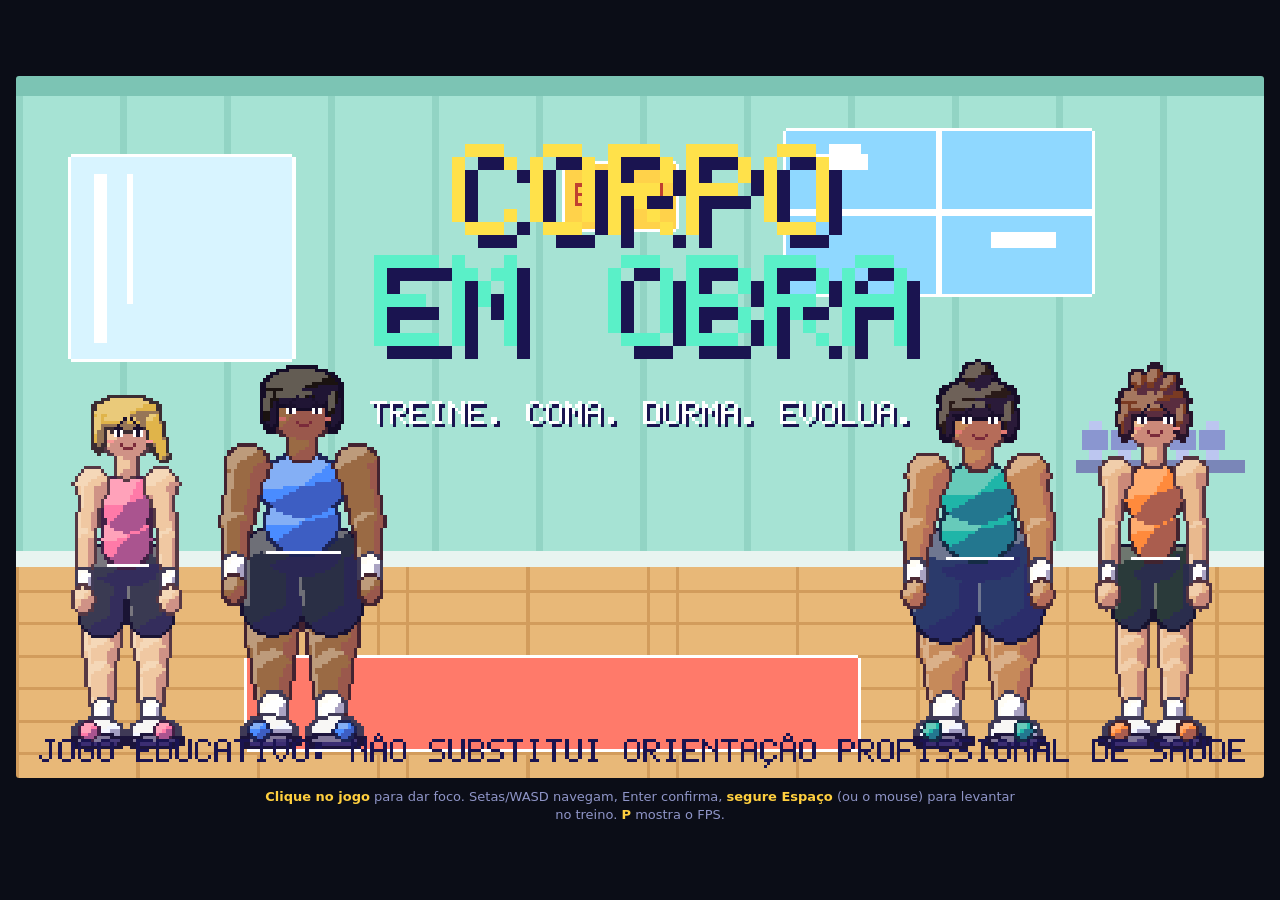
==== games/corpo-em-obra/index.html @ 6884a4cb "Corpo em Obra: touch controls and mobile layout (tap, hold-to-lift, back/end buttons, fullscreen, no" ====
<!doctype html>
<html lang="pt-BR">
<head>
<meta charset="utf-8">
<meta name="viewport" content="width=device-width,initial-scale=1,viewport-fit=cover">
<!--PAGE-START-->
<title>Corpo em Obra</title>
<meta name="claude:viewport-fit-sides" content="cover">
<style>
  /* Layout: palco 16:9 centralizado em fundo escuro; no celular na horizontal o jogo ocupa a tela toda. Visual escuro por escolha. */
  :root{--bg:#0b0d17;--fg:#e9ebff;--muted:#8f95c8;--accent:#ffcf3f;color-scheme:dark}
  html,body{height:100%;overscroll-behavior:none}
  body{margin:0;background:var(--bg);color:var(--fg);font:14px/1.4 system-ui,sans-serif;display:flex;flex-direction:column;align-items:center;justify-content:center;gap:10px;
    padding-block:10px;padding-left:max(16px,env(safe-area-inset-left,0px));padding-right:max(16px,env(safe-area-inset-right,0px));box-sizing:border-box;
    -webkit-user-select:none;user-select:none;-webkit-touch-callout:none;-webkit-tap-highlight-color:transparent}
  canvas{width:min(100%,calc((100vh - 70px)*16/9));width:min(100%,calc((100dvh - 70px)*16/9));aspect-ratio:16/9;image-rendering:pixelated;display:block;background:#000;outline:none;touch-action:none;border-radius:3px}
  .hint,.rot{max-width:min(100%,760px);color:var(--muted);text-align:center;font-size:13px;margin:0}
  .hint b,.rot b{color:var(--accent);font-weight:600}
  .rot{display:none;padding:8px 12px;border:1px solid var(--muted);border-radius:6px}
  .fs{position:fixed;right:max(8px,env(safe-area-inset-right,0px));bottom:max(8px,env(safe-area-inset-bottom,0px));z-index:5;font:600 12px system-ui,sans-serif;color:var(--fg);background:rgba(20,24,56,.82);border:1px solid var(--muted);border-radius:6px;padding:6px 10px;display:none}
  @media (pointer:coarse){.fs{display:block}}
  @media (pointer:coarse) and (orientation:portrait){.rot{display:block}}
  @media (pointer:coarse) and (orientation:landscape){
    body{padding-block:0;gap:0}
    canvas{width:min(100%,calc(100vh*16/9));width:min(100%,calc(100dvh*16/9));border-radius:0}
    .hint{display:none}
  }
</style>
</head>
<body>
<canvas id="c" tabindex="0"></canvas>
<p class="rot" id="rot"><b>Gire o celular para a horizontal</b> para jogar com a tela maior.</p>
<p class="hint" id="hint"><b>Clique no jogo</b> para dar foco. Setas/WASD navegam, Enter confirma, <b>segure Espaço</b> (ou o mouse) para levantar no treino. <b>P</b> mostra o FPS.</p>
<button class="fs" id="fs" type="button">Tela cheia</button>
<script>
// CORPO EM OBRA - simulador de treino e evolução corporal em pixel art (384x216).
// Tudo é desenhado por código. Os números fisiológicos usados na simulação estão comentados onde entram.
(()=>{
'use strict';
const W=384,H=216,F=Math.floor,PI=Math.PI;
const cv=document.getElementById('c'),ctx=cv.getContext('2d');
cv.width=W;cv.height=H;ctx.imageSmoothingEnabled=false;

// ============ utilidades ============
const clamp=(v,a,b)=>v<a?a:v>b?b:v;
const lerp=(a,b,t)=>a+(b-a)*t;
const hex2=c=>{const n=parseInt(c.slice(1),16);return[n>>16&255,n>>8&255,n&255];};
const rgb=(r,g,b)=>'#'+[r,g,b].map(v=>clamp(Math.round(v),0,255).toString(16).padStart(2,'0')).join('');
const mixc=(a,b,t)=>{const x=hex2(a),y=hex2(b);return rgb(lerp(x[0],y[0],t),lerp(x[1],y[1],t),lerp(x[2],y[2],t));};
const shade=(c,a)=>{const x=hex2(c);return rgb(x[0]+a,x[1]+a,x[2]+a);};
const round05=v=>Math.max(2,Math.round(v*2)/2);
const C={bg:'#1b2a6b',panel:'#2a44a8',panel2:'#3d5fd0',line:'#a8c8ff',txt:'#ffffff',dim:'#bcd0ff',acc:'#ffe14a',acc2:'#5af0c8',red:'#ff6a7a',grn:'#6aeb86',blu:'#6ac0ff',org:'#ffa850',out:'#1a1450',pink:'#ff8ab8'};

// ============ fonte bitmap 5x7 ============
const FONT={};
('A:.###. #...# #...# ##### #...# #...# #...#|B:####. #...# #...# ####. #...# #...# ####.|C:.###. #...# #.... #.... #.... #...# .###.|D:####. #...# #...# #...# #...# #...# ####.|'+
'E:##### #.... #.... ####. #.... #.... #####|F:##### #.... #.... ####. #.... #.... #....|G:.###. #...# #.... #.### #...# #...# .###.|H:#...# #...# #...# ##### #...# #...# #...#|'+
'I:.###. ..#.. ..#.. ..#.. ..#.. ..#.. .###.|J:..### ...#. ...#. ...#. ...#. #..#. .##..|K:#...# #..#. #.#.. ##... #.#.. #..#. #...#|L:#.... #.... #.... #.... #.... #.... #####|'+
'M:#...# ##.## #.#.# #.#.# #...# #...# #...#|N:#...# ##..# #.#.# #..## #...# #...# #...#|O:.###. #...# #...# #...# #...# #...# .###.|P:####. #...# #...# ####. #.... #.... #....|'+
'Q:.###. #...# #...# #...# #.#.# #..#. .##.#|R:####. #...# #...# ####. #.#.. #..#. #...#|S:.#### #.... #.... .###. ....# ....# ####.|T:##### ..#.. ..#.. ..#.. ..#.. ..#.. ..#..|'+
'U:#...# #...# #...# #...# #...# #...# .###.|V:#...# #...# #...# #...# #...# .#.#. ..#..|W:#...# #...# #...# #.#.# #.#.# ##.## #...#|X:#...# #...# .#.#. ..#.. .#.#. #...# #...#|'+
'Y:#...# #...# .#.#. ..#.. ..#.. ..#.. ..#..|Z:##### ....# ...#. ..#.. .#... #.... #####|0:.###. #...# #..## #.#.# ##..# #...# .###.|1:..#.. .##.. ..#.. ..#.. ..#.. ..#.. .###.|'+
'2:.###. #...# ....# ...#. ..#.. .#... #####|3:####. ....# ....# .###. ....# ....# ####.|4:...#. ..##. .#.#. #..#. ##### ...#. ...#.|5:##### #.... ####. ....# ....# #...# .###.|'+
'6:.###. #.... #.... ####. #...# #...# .###.|7:##### ....# ...#. ..#.. .#... .#... .#...|8:.###. #...# #...# .###. #...# #...# .###.|9:.###. #...# #...# .#### ....# ....# .###.|'+
'.:..... ..... ..... ..... ..... .##.. .##..|,:..... ..... ..... ..... .##.. ..#.. .#...|::..... .##.. .##.. ..... .##.. .##.. .....|!:..#.. ..#.. ..#.. ..#.. ..#.. ..... ..#..|'+
'?:.###. #...# ....# ...#. ..#.. ..... ..#..|-:..... ..... ..... ##### ..... ..... .....|+:..... ..#.. ..#.. ##### ..#.. ..#.. .....|/:....# ....# ...#. ..#.. .#... #.... #....|'+
'%:##..# ##..# ...#. ..#.. .#... #..## #..##|(:...#. ..#.. .#... .#... .#... ..#.. ...#.|):.#... ..#.. ...#. ...#. ...#. ..#.. .#...|\':..#.. ..#.. ..... ..... ..... ..... .....|'+
'=:..... ..... ##### ..... ##### ..... .....|>:#.... .#... ..#.. ...#. ..#.. .#... #....|<:....# ...#. ..#.. .#... ..#.. ...#. ....#|*:..... #.#.# .###. ##### .###. #.#.# .....|^:..#.. .###. #.#.# ..#.. ..#.. ..#.. .....|'+
'~:..... .#... #.#.# ...#. ..... ..... .....').split('|').forEach(e=>{const i=e.indexOf(':',1>e.length?0:(e[0]===':'?1:0));const k=e[0]===':'?':':e[0];const body=e.slice(e[0]===':'?2:2);FONT[k]=body.split(' ');});
const ACC={'Á':['A','a'],'À':['A','g'],'Â':['A','c'],'Ã':['A','t'],'É':['E','a'],'Ê':['E','c'],'Í':['I','a'],'Ó':['O','a'],'Ô':['O','c'],'Õ':['O','t'],'Ú':['U','a'],'Ü':['U','d'],'Ç':['C','z']};
const GC=new Map();
function glyph(ch,col){
  const k=ch+col;let g=GC.get(k);if(g)return g;
  g=document.createElement('canvas');g.width=7;g.height=13;const x=g.getContext('2d');x.fillStyle=col;
  const a=ACC[ch],base=a?a[0]:ch,rows=FONT[base];
  if(rows)for(let r=0;r<7;r++)for(let c=0;c<5;c++)if(rows[r][c]==='#')x.fillRect(c,r+3,1,1);
  if(a){const m=a[1];
    if(m==='a'){x.fillRect(3,1,1,1);x.fillRect(2,2,1,1);}
    else if(m==='g'){x.fillRect(1,1,1,1);x.fillRect(2,2,1,1);}
    else if(m==='c'){x.fillRect(2,1,1,1);x.fillRect(1,2,1,1);x.fillRect(3,2,1,1);}
    else if(m==='t'){x.fillRect(1,2,1,1);x.fillRect(2,1,1,1);x.fillRect(3,2,1,1);}
    else if(m==='d'){x.fillRect(1,2,1,1);x.fillRect(3,2,1,1);}
    else if(m==='z'){x.fillRect(2,10,1,1);x.fillRect(1,11,1,1);}
  }
  GC.set(k,g);return g;
}
function T(s,x,y,col=C.txt,al='l',sc=1,sh=true){
  s=String(s).toUpperCase();const w=(s.length*6-1)*sc;
  if(al==='c')x-=F(w/2);else if(al==='r')x-=w;
  x=F(x);y=F(y);
  for(const ch of s){
    if(ch!==' '){
      if(sh)ctx.drawImage(glyph(ch,C.out),x+sc,y-3*sc+sc,7*sc,13*sc);
      ctx.drawImage(glyph(ch,col),x,y-3*sc,7*sc,13*sc);
    }
    x+=6*sc;
  }
}
function wrap(s,n){const out=[];let cur='';for(const w of String(s).toUpperCase().split(' ')){if((cur+' '+w).trim().length>n){out.push(cur);cur=w;}else cur=(cur+' '+w).trim();}if(cur)out.push(cur);return out;}
function TL(s,x,y,n,col=C.txt,lh=9){wrap(s,n).forEach((l,i)=>T(l,x,y+i*lh,col));}

// ============ primitivas de pixel ============
function R(x,y,w,h,c){ctx.fillStyle=c;ctx.fillRect(F(x),F(y),F(w),F(h));}
function disc(cx,cy,r,c){
  ctx.fillStyle=c;cx=Math.round(cx);cy=Math.round(cy);const rr=Math.max(0.5,r);const n=Math.ceil(rr);
  for(let dy=-n;dy<=n;dy++){const d=rr*rr-dy*dy;if(d<0)continue;const w=Math.floor(Math.sqrt(d)+0.5);ctx.fillRect(cx-w,cy+dy,2*w+1,1);}
}
function cap(ax,ay,bx,by,r1,r2,c){
  const d=Math.hypot(bx-ax,by-ay),n=Math.max(1,Math.ceil(d));
  for(let i=0;i<=n;i++){const t=i/n;disc(ax+(bx-ax)*t,ay+(by-ay)*t,lerp(r1,r2,t),c);}
}
// membro com contorno, preenchimento e brilho (visual "pixel art" com volume)
function limb(ax,ay,bx,by,r1,r2,col,hi){
  cap(ax,ay,bx,by,r1+1,r2+1,C.out);
  cap(ax,ay,bx,by,r1,r2,col);
  const h=hi||shade(col,34);
  cap(ax-r1*0.3,ay-r1*0.3,bx-r2*0.3,by-r2*0.3,r1*0.35,r2*0.35,h);
}
function ball(cx,cy,r,col,hi){disc(cx,cy,r+1,C.out);disc(cx,cy,r,col);disc(cx-r*0.3,cy-r*0.3,r*0.38,hi||shade(col,34));}
function box(x,y,w,h,fill,bd){
  R(x+1,y,w-2,h,bd);R(x,y+1,w,h-2,bd);R(x+1,y+1,w-2,h-2,fill);
}
function panel(x,y,w,h,title,col){
  box(x,y,w,h,C.panel,C.line);
  if(title){R(x+1,y+1,w-2,10,col||C.panel2);T(title,x+5,y+3,C.acc);}
}
function bar(x,y,w,h,v,col,bg){R(x,y,w,h,C.out);R(x+1,y+1,w-2,h-2,bg||'#16246a');R(x+1,y+1,Math.round((w-2)*clamp(v,0,1)),h-2,col);}

// ============ entrada ============
const keys={},prs=new Set();
const mouse={x:0,y:0,down:false,click:false,moved:false};
addEventListener('keydown',e=>{
  if(['Space','ArrowUp','ArrowDown','ArrowLeft','ArrowRight','Tab'].includes(e.code))e.preventDefault();
  if(!keys[e.code]||(e.repeat&&(scr==='custom'||scr==='nutri')&&(e.code==='Enter'||e.code==='Space')))prs.add(e.code);keys[e.code]=true;initAudio();
});
addEventListener('keyup',e=>{keys[e.code]=false;});
addEventListener('blur',()=>{for(const k in keys)keys[k]=false;mouse.down=false;});
function toCv(e){const r=cv.getBoundingClientRect();return{x:(e.clientX-r.left)*W/r.width,y:(e.clientY-r.top)*H/r.height};}
const hitB=(b,x,y)=>x>=b.x&&x<b.x+b.w&&y>=b.y&&y<b.y+b.h;
cv.addEventListener('pointerdown',e=>{
  e.preventDefault();const p=toCv(e);mouse.x=p.x;mouse.y=p.y;mouse.down=true;mouse.click=true;mouse.tap=true;mouse.holdT=0;
  mouse.onBtn=!!btns.find(b=>!b.dis&&hitB(b,p.x,p.y));      // toque num botão não conta como "segurar a barra"
  initAudio();cv.focus();try{cv.setPointerCapture(e.pointerId);}catch(_){}
});
addEventListener('pointerup',()=>{mouse.down=false;});
addEventListener('pointercancel',()=>{mouse.down=false;});
cv.addEventListener('contextmenu',e=>e.preventDefault());
cv.addEventListener('pointermove',e=>{const p=toCv(e);mouse.x=p.x;mouse.y=p.y;mouse.moved=true;});
const pressed=c=>prs.has(c);
const pushHeld=()=>testHold!==null?testHold:(keys.Space||keys.KeyW||keys.ArrowUp||(mouse.down&&!mouse.onBtn));
let testHold=null;

// ============ áudio ============
let AC=null;
function initAudio(){if(!AC){try{AC=new (window.AudioContext||window.webkitAudioContext)();}catch(e){}}if(AC&&AC.state==='suspended'){try{AC.resume();}catch(e){}}}
function beep(f,d,type='square',to=null,vol=0.05,delay=0){
  if(!AC)return;
  try{const t=AC.currentTime+delay,o=AC.createOscillator(),g=AC.createGain();o.type=type;o.frequency.setValueAtTime(f,t);
    if(to)o.frequency.exponentialRampToValueAtTime(to,t+d);g.gain.setValueAtTime(vol,t);g.gain.exponentialRampToValueAtTime(0.0001,t+d);
    o.connect(g);g.connect(AC.destination);o.start(t);o.stop(t+d);}catch(e){}
}
const SND={
  tick:()=>beep(520,0.06,'square',700,0.04),
  perfect:()=>{beep(660,0.07,'square',null,0.05);beep(990,0.12,'square',null,0.05,0.07);},
  fail:()=>beep(160,0.35,'sawtooth',50,0.07),
  ok:()=>beep(330,0.1,'triangle',440,0.06),
  lvl:()=>[523,659,784,1047].forEach((f,i)=>beep(f,0.14,'square',null,0.05,i*0.09)),
  zzz:()=>[392,330,262].forEach((f,i)=>beep(f,0.3,'triangle',null,0.05,i*0.25)),
  nav:()=>beep(440,0.04,'square',null,0.03),
};

// ============ dados do jogo ============
const MUSC=['PEITO','COSTAS','OMBROS','BÍCEPS','TRÍCEPS','PERNAS','ABDÔMEN'];
const MFRAC=[.10,.20,.10,.06,.08,.40,.06];                 // fração da massa muscular esquelética por grupo
const TYPM={M:MFRAC.map(f=>f*30),F:MFRAC.map(f=>f*20)};    // massa "típica" (kg) por grupo, para a aparência
const EX=[
  {n:'SUPINO RETO',m:0,sec:[[4,.35],[2,.25]],coef:16,pose:'bench'},
  {n:'REMADA CURVADA',m:1,sec:[[3,.3]],coef:8,pose:'row'},
  {n:'DESENVOLVIMENTO',m:2,sec:[[4,.3]],coef:12,pose:'press'},
  {n:'ROSCA DIRETA',m:3,sec:[],coef:15,pose:'curl'},
  {n:'TRÍCEPS FRANCÊS',m:4,sec:[],coef:11,pose:'tri'},
  {n:'AGACHAMENTO',m:5,sec:[[6,.2]],coef:8,pose:'squat'},
  {n:'ABDOMINAL',m:6,sec:[],coef:7,pose:'crunch'},
];
const ANTAG={0:1,1:0,3:4,4:3};
const TECH=[
  {id:'norm',n:'NORMAL',lv:1,d:'SÉRIE ATÉ A FALHA. É A BASE DE TUDO.'},
  {id:'drop',n:'DROP SET',lv:2,d:'NA FALHA, A CARGA CAI 25% E VOCÊ CONTINUA SEM DESCANSO. ATÉ 2 DROPS.'},
  {id:'rp',n:'REST-PAUSE',lv:3,d:'NA FALHA, PAUSA DE 12 S E CONTINUA COM A MESMA CARGA. ATÉ 2 PAUSAS.'},
  {id:'bi',n:'BI-SET',lv:4,d:'DOIS EXERCÍCIOS PARA O MESMO MÚSCULO, SEM DESCANSO ENTRE ELES.'},
  {id:'super',n:'SUPER-SET',lv:5,d:'DOIS EXERCÍCIOS DE MÚSCULOS OPOSTOS (PEITO/COSTAS OU BÍCEPS/TRÍCEPS), SEM DESCANSO.'},
  {id:'neg',n:'NEGATIVA',lv:6,d:'SUBIDA AJUDADA E DESCIDA LENTA, 3 S OU MAIS. MUITO ESTÍMULO, MUITA DOR NO DIA SEGUINTE.'},
];
const STIM={norm:1,drop:1.15,rp:1.15,bi:1.25,super:1.1,neg:1.3};
const DMGM={norm:1,drop:1.2,rp:1.2,bi:1.3,super:1.1,neg:1.7};
const XPT=[0,60,150,270,430,640,900,1200,1550,1950,2400];
const PROFS=[
  {name:'MARTA',sex:'F',h:168,w:92,bf:.42,skin:'#c68a5a',hair:'#2a1a18',hs:'bun',top:'#1fb5a8',bot:'#2b3a6b',tag:'MULHER',tag2:'MAIS GORDURA',
   desc:'COMECE LEVE: AS ARTICULAÇÕES PRECISAM DE ADAPTAÇÃO. SEU TRUNFO É O GASTO BASAL ALTO E O GANHO RÁPIDO DE FORÇA.'},
  {name:'BIA',sex:'F',h:170,w:46,bf:.18,skin:'#f0c8a2',hair:'#e0b44a',hs:'pony',top:'#ff7aa8',bot:'#3a3a52',tag:'MULHER',tag2:'MUITO MAGRA',
   desc:'O DESAFIO É COMER O SUFICIENTE: SEM SUPERÁVIT DE CALORIAS E PROTEÍNA O MÚSCULO NÃO CRESCE.'},
  {name:'CAIO',sex:'M',h:178,w:118,bf:.38,skin:'#9a6a44',hair:'#1a1210',hs:'short',top:'#4a8cff',bot:'#2a2f45',tag:'HOMEM',tag2:'MAIS GORDURA',
   desc:'MUITO A GANHAR EM FORÇA, FÔLEGO E SAÚDE. MÚSCULO NOVO ELEVA O GASTO BASAL AOS POUCOS.'},
  {name:'DAVI',sex:'M',h:182,w:56,bf:.12,skin:'#e9b98e',hair:'#7a3a22',hs:'tuft',top:'#ff8a3c',bot:'#2a3a3a',tag:'HOMEM',tag2:'MUITO MAGRO',
   desc:'METABOLISMO RÁPIDO E POUCA MASSA: SUPERÁVIT, PROTEÍNA E SONO FAZEM O MÚSCULO CRESCER.'},
];
const TIPS=[
  'A SÍNTESE DE PROTEÍNA NO MÚSCULO FICA ACIMA DO NORMAL POR 24 A 48 H APÓS O TREINO. É NESSA JANELA QUE ELE RECONSTRÓI.',
  'CADA KG DE MÚSCULO GASTA CERCA DE 13 KCAL POR DIA EM REPOUSO. O GANHO É LENTO, MAS SOMA COM O TEMPO.',
  'O GRANDE SALTO NO GASTO VEM DO REPARO PÓS-TREINO: O METABOLISMO FICA MAIS ALTO NOS DIAS SEGUINTES.',
  'PROTEÍNA: CERCA DE 1,6 G POR KG AO DIA JÁ DÁ O GANHO MÁXIMO NA MAIORIA DOS ESTUDOS.',
  'DORMIR POUCO DEIXA A RECUPERAÇÃO MAIS LENTA. TENTE 7 A 9 HORAS.',
  'DROP SET: NA FALHA, REDUZA A CARGA EM 20-30% E CONTINUE. RECRUTA FIBRAS QUE AINDA TÊM ENERGIA.',
  'SUPER-SET USA MÚSCULOS OPOSTOS, COMO PEITO E COSTAS. UM DESCANSA ENQUANTO O OUTRO TRABALHA.',
  'NEGATIVA: A DESCIDA LENTA (3-6 S) CAUSA MAIS MICROLESÕES. USE COM CUIDADO.',
  'JOGO EDUCATIVO COM RITMO ACELERADO. NÃO SUBSTITUI MÉDICO, NUTRICIONISTA OU PROFISSIONAL DE EDUCAÇÃO FÍSICA.',
];
const MPS=[1,.65,.34,.08,0];   // elevação da síntese proteica nos dias após o treino (≈ +65% em 24 h, +34% em 48 h)
const RITMO=3;                 // aceleração do jogo: 1 dia de jogo muda o corpo como ~3 dias reais

// ============ estado ============
let S=null,scr='title',sel=null,btns=[],tick=0,toast=null,tipI=0;
const stateCache=[];
function makeState(pi,prof){
  const p=prof||PROFS[pi],weight=p.w,fat=weight*p.bf,lbm=weight-fat,musT0=lbm*(p.sex==='M'?.46:.40);
  const mus=MFRAC.map(f=>({mass:musT0*f,mass0:musT0*f,dmg:0,last:-9,inj:0,fat:0,peak:0}));
  const bmr0=370+21.6*lbm;   // Katch-McArdle para o ponto de partida
  const s={prof:p,pi,day:1,wd:0,fat,other:lbm-musT0,mus,neural:MFRAC.map(()=>1),R:bmr0-13*musT0-4.5*fat,
    cal:0,prot:1.6,xp:0,lvl:1,sets:0,sessionKcal:0,hist:[],allUnlocked:false,sleepH:7.5,lastNight:null,w0:weight,bf0:p.bf,bmr0};
  s.cal=Math.round(maint(s)/50)*50;
  s.hist.push({day:1,w:weight,bf:p.bf,bmr:bmr0,tdee:bmr0*1.15+0.1*s.cal,mus:musT0});
  return s;
}
const musT=s=>s.mus.reduce((a,m)=>a+m.mass,0);
const weight=s=>s.fat+musT(s)+s.other;
const bf=s=>s.fat/weight(s);
const bmr=s=>s.R+13*musT(s)+4.5*s.fat;          // 13 kcal/kg músculo e 4,5 kcal/kg gordura (Elia; Wang et al.)
const maint=s=>bmr(s)*1.15/0.9;                  // ingestão em que gasto = ingestão (NEAT 15% + efeito térmico 10%)
const WD=['SEG','TER','QUA','QUI','SEX','SÁB','DOM'];
function sexF(ex){return S.prof.sex==='F'?(ex.m===5||ex.m===6?0.85:0.72):1;}
function rm(ex,s=S){const m=s.mus[ex.m];return ex.coef*m.mass*s.neural[ex.m]*(s.prof.sex==='F'?(ex.m===5||ex.m===6?0.85:0.72):1)*(1-Math.min(0.35,m.dmg/100*0.3));}
const lvlOf=xp=>{let l=1;for(let i=0;i<XPT.length;i++)if(xp>=XPT[i])l=i+1;return l;};
const techOpen=t=>S.allUnlocked||S.lvl>=t.lv;
function exStatus(i){const m=S.mus[EX[i].m];if(m.inj>0)return{t:'LESÃO '+m.inj+'D',c:C.red,ok:false};if(m.dmg>60)return{t:'MUITO DOLORIDO',c:C.red,ok:true};if(m.dmg>25)return{t:'DOLORIDO',c:C.org,ok:true};if(m.dmg>5)return{t:'RECUPERANDO',c:C.acc,ok:true};return{t:'RECUPERADO',c:C.grn,ok:true};}

// ============ aparência do personagem ============
function look(s){
  const p=s.prof,fk=clamp((bf(s)-.10)/.34,0,1),Fm=p.sex==='F',ty=TYPM[p.sex];
  const ms=i=>clamp(s.mus[i].mass/ty[i]-1,-.5,.6);
  const def=clamp(1-fk*1.5,0,1)*clamp((ms(0)+ms(3)+ms(5))/3+.55,0,1.1);
  return{p,fk,F:Fm,ms,def,
    rUA:4+ms(3)*1.8+ms(4)*1+fk*2.2,rFA:3.3+fk*1.3+ms(3)*.6,rTh:6.2+ms(5)*2+fk*4.2+(Fm?.8:0),rCa:4.6+ms(5)*1.2+fk*2.2,
    rC:9+ms(0)*1.8+ms(1)*1.2+fk*4.5-(Fm?.8:0),rW:7+fk*5.5,rHd:10.5+fk*1.3,rHip:8.2+fk*5+(Fm?1.6:0),rSh:5.2+ms(2)*1.5+fk*1.2};
}

// ============ motor de sprites: sombreamento em 3 tons, luz de cima-esquerda e contorno por grupo ============
const STR=300,SBH=210,MAT=new Map();
function mat(c,kind){
  const k=c+(kind||'');let m=MAT.get(k);if(m)return m;
  const sk=kind==='skin';
  m={b:hex2(c),sh:hex2(sk?mixc(c,'#9a3a58',.38):mixc(c,'#2a1a6a',.4)),hi:hex2(sk?mixc(c,'#fff6e0',.35):mixc(c,'#fff8e0',.32)),ou:hex2(sk?mixc(c,'#2a0f2a',.78):mixc(c,'#120a2c',.8))};
  MAT.set(k,m);return m;
}
const SB={cv:document.createElement('canvas'),x0:0,y0:0,w:0,h:0};
SB.cv.width=STR;SB.cv.height=SBH;SB.cx=SB.cv.getContext('2d');SB.img=SB.cx.createImageData(STR,SBH);SB.d=SB.img.data;SB.g=new Uint8Array(STR*SBH);
function sbBegin(x0,y0,w,h){SB.x0=Math.floor(x0);SB.y0=Math.floor(y0);SB.w=Math.min(STR,Math.ceil(w));SB.h=Math.min(SBH,Math.ceil(h));SB.d.fill(0);SB.g.fill(0);}
function sbEnd(){SB.cx.putImageData(SB.img,0,0,0,0,SB.w,SB.h);ctx.drawImage(SB.cv,0,0,SB.w,SB.h,SB.x0,SB.y0,SB.w,SB.h);}
const LX=-.507,LY=-.862;
function sbPut(i,c,gid){const j=i<<2;SB.d[j]=c[0];SB.d[j+1]=c[1];SB.d[j+2]=c[2];SB.d[j+3]=255;SB.g[i]=gid;}
function sbCap(ax,ay,bx,by,r1,r2,m,gid){
  ax-=SB.x0;ay-=SB.y0;bx-=SB.x0;by-=SB.y0;
  const rm=Math.max(r1,r2)+1.6,x0=Math.max(0,Math.floor(Math.min(ax,bx)-rm)),x1=Math.min(SB.w-1,Math.ceil(Math.max(ax,bx)+rm)),y0=Math.max(0,Math.floor(Math.min(ay,by)-rm)),y1=Math.min(SB.h-1,Math.ceil(Math.max(ay,by)+rm));
  const dx=bx-ax,dy=by-ay,l2=dx*dx+dy*dy||1e-6;
  for(let y=y0;y<=y1;y++)for(let x=x0;x<=x1;x++){
    const px=x+.5,py=y+.5;let t=((px-ax)*dx+(py-ay)*dy)/l2;t=t<0?0:t>1?1:t;
    const cx=ax+dx*t,cy=ay+dy*t,r=r1+(r2-r1)*t,ex=px-cx,ey=py-cy,d2=ex*ex+ey*ey;
    if(d2>(r+1)*(r+1))continue;
    const i=y*STR+x;
    if(d2>r*r){if(SB.g[i]!==gid)sbPut(i,m.ou,255);continue;}
    const lam=(ex*LX+ey*LY)/(r||1);
    sbPut(i,lam>.42?m.hi:lam<-.22?m.sh:m.b,gid);
  }
}
function sbEll(cx,cy,rx,ry,ang,m,gid){
  cx-=SB.x0;cy-=SB.y0;const ca=Math.cos(ang),sa=Math.sin(ang),rm=Math.max(rx,ry)+1.6,mn=Math.min(rx,ry);
  const x0=Math.max(0,Math.floor(cx-rm)),x1=Math.min(SB.w-1,Math.ceil(cx+rm)),y0=Math.max(0,Math.floor(cy-rm)),y1=Math.min(SB.h-1,Math.ceil(cy+rm));
  for(let y=y0;y<=y1;y++)for(let x=x0;x<=x1;x++){
    const dx=x+.5-cx,dy=y+.5-cy,u=dx*ca+dy*sa,v=-dx*sa+dy*ca,q=Math.sqrt(u*u/(rx*rx)+v*v/(ry*ry));
    if(q>1+1.2/mn)continue;
    const i=y*STR+x;
    if(q>1){if((q-1)*mn<=1&&SB.g[i]!==gid)sbPut(i,m.ou,255);continue;}
    const gx=u/(rx*rx),gy=v/(ry*ry),nx=gx*ca-gy*sa,ny=gx*sa+gy*ca,nl=Math.hypot(nx,ny)||1,lam=(nx*LX+ny*LY)/nl;
    sbPut(i,lam>.42?m.hi:lam<-.22?m.sh:m.b,gid);
  }
}
function sbDot(x,y,c){
  const lx=Math.round(x-SB.x0),ly=Math.round(y-SB.y0);if(lx<0||ly<0||lx>=SB.w||ly>=SB.h)return;
  const j=(ly*STR+lx)<<2;SB.d[j]=c[0];SB.d[j+1]=c[1];SB.d[j+2]=c[2];SB.d[j+3]=255;
}
function sbLn(x0,y0,x1,y1,c){
  const n=Math.max(1,Math.ceil(Math.max(Math.abs(x1-x0),Math.abs(y1-y0))));
  for(let i=0;i<=n;i++)sbDot(lerp(x0,x1,i/n),lerp(y0,y1,i/n),c);
}
const EYEW=[255,255,255],INK=[26,16,44],MOUTH=[122,42,58],TONGUE=[230,96,120];
// expr: 0 neutro, 1 esforço (dentes cerrados), 2 falha (gritando), 3 sorriso
function faceFront(x,y,r,ex,SKm){
  const ey=Math.round(y+r*.05);
  for(const sd of[-1,1]){
    const exx=Math.round(x+sd*r*.40);
    for(let k=-1;k<=1;k++){sbDot(exx+k,ey,EYEW);sbDot(exx+k,ey+1,EYEW);}
    sbDot(exx,ey,INK);sbDot(exx,ey+1,INK);
    if(ex>=1)for(let k=-1;k<=1;k++)sbDot(exx+k,ey-1,INK);
    const by=ey-3;
    if(ex>=1){sbDot(exx-sd,by,INK);sbDot(exx,by+1,INK);sbDot(exx+sd,by+2,INK);sbDot(exx-sd*2,by-1,INK);}
    else{sbDot(exx-1,by,INK);sbDot(exx,by,INK);sbDot(exx+1,by,INK);}
  }
  sbDot(x,ey+4,SKm.sh);
  const my=Math.round(y+r*.64);
  if(ex===1){for(let k=-2;k<=1;k++){sbDot(x+k,my,EYEW);sbDot(x+k,my-1,MOUTH);sbDot(x+k,my+1,MOUTH);}}
  else if(ex===2){for(let a=-1;a<=1;a++)for(let b=0;b<=2;b++)sbDot(x+a,my+b-1,MOUTH);sbDot(x,my+1,TONGUE);}
  else if(ex===3){sbDot(x-2,my-1,MOUTH);sbDot(x-1,my,MOUTH);sbDot(x,my,MOUTH);sbDot(x+1,my,MOUTH);sbDot(x+2,my-1,MOUTH);}
  else{for(let k=-1;k<=1;k++)sbDot(x+k,my,MOUTH);}
  if(ex===0||ex===3){const bl=hex2(mixc(rgb(SKm.b[0],SKm.b[1],SKm.b[2]),'#ff6a8a',.5));for(const sd of[-1,1]){sbDot(x+sd*r*.68,my-2,bl);sbDot(x+sd*r*.68+1,my-2,bl);}}
}
function faceSide(x,y,r,d,ex,SKm){
  const ey=Math.round(y+r*.05),exx=Math.round(x+d*r*.52);
  for(let k=-1;k<=1;k++){sbDot(exx+k,ey,EYEW);sbDot(exx+k,ey+1,EYEW);}
  sbDot(exx+d,ey,INK);sbDot(exx+d,ey+1,INK);
  if(ex>=1)for(let k=-1;k<=1;k++)sbDot(exx+k,ey-1,INK);
  const by=ey-3;
  if(ex>=1){sbDot(exx-d,by+1,INK);sbDot(exx,by+1,INK);sbDot(exx+d,by+2,INK);sbDot(exx+d*2,by+2,INK);}
  else{sbDot(exx-1,by,INK);sbDot(exx,by,INK);sbDot(exx+1,by,INK);}
  const nb=SKm.b;sbDot(x+d*(r+1),ey+3,nb);sbDot(x+d*r,ey+3,nb);sbDot(x+d*r,ey+2,nb);
  const mx=x+d*r*.5,my=Math.round(y+r*.64);
  if(ex===1){sbDot(mx,my,EYEW);sbDot(mx-d,my,EYEW);sbDot(mx,my-1,MOUTH);sbDot(mx-d,my-1,MOUTH);sbDot(mx,my+1,MOUTH);sbDot(mx-d,my+1,MOUTH);}
  else if(ex===2){for(let a=0;a<2;a++)for(let b=-1;b<=1;b++)sbDot(mx-d*a,my+b,MOUTH);sbDot(mx,my+1,TONGUE);}
  else if(ex===3){sbDot(mx-d,my,MOUTH);sbDot(mx,my,MOUTH);sbDot(mx+d,my-1,MOUTH);}
  else{sbDot(mx,my,MOUTH);sbDot(mx-d,my,MOUTH);}
}
function hairFront(x,y,r,p,HAIR){
  sbEll(x,y-r*.5,r*1.1,r*.6,0,HAIR,9);
  sbEll(x-r*.98,y+r*.12,r*.22,r*.55,0,HAIR,9);sbEll(x+r*.98,y+r*.12,r*.22,r*.55,0,HAIR,9);
  if(p.hs==='bun')sbEll(x,y-r*1.2,r*.46,r*.42,0,HAIR,9);
  else if(p.hs==='pony')sbCap(x+r*.92,y-r*.2,x+r*1.3,y+r*1.0,r*.28,r*.14,HAIR,9);
  else if(p.hs==='tuft'){sbEll(x-r*.45,y-r*1.1,r*.28,r*.42,-.45,HAIR,9);sbEll(x+r*.05,y-r*1.22,r*.28,r*.44,0,HAIR,9);sbEll(x+r*.55,y-r*1.06,r*.26,r*.38,.5,HAIR,9);}
  sbEll(x-r*.18,y-r*.2,r*.64,r*.27,.12,HAIR,9);
}
function hairSide(x,y,r,d,p,HAIR){
  sbEll(x-d*r*.14,y-r*.48,r*1.08,r*.68,0,HAIR,9);
  sbEll(x-d*r*.64,y+r*.12,r*.46,r*.72,0,HAIR,9);
  if(p.hs==='bun')sbEll(x-d*r*.4,y-r*1.22,r*.46,r*.42,0,HAIR,9);
  else if(p.hs==='pony')sbCap(x-d*r*.9,y-r*.1,x-d*r*1.45,y+r*1.05,r*.3,r*.15,HAIR,9);
  else if(p.hs==='tuft'){sbEll(x-d*r*.5,y-r*1.1,r*.26,r*.4,d*.4,HAIR,9);sbEll(x,y-r*1.2,r*.28,r*.42,0,HAIR,9);sbEll(x+d*r*.5,y-r*1.02,r*.26,r*.36,-d*.5,HAIR,9);}
  sbEll(x+d*r*.2,y-r*.4,r*.62,r*.3,-d*.2,HAIR,9);
}
// figura de frente (menus). Em escala 1 tem ~133 px de altura.
function figFront(cx,fy,sc0,s,o={}){
  const lk=o.lk||look(s),p=lk.p,fk=lk.fk,ms=lk.ms,Fm=lk.F;
  const k=sc0*clamp(.94+(p.h-170)*.003,.9,1.06),X=v=>cx+v*k,Y=v=>fy+v*k,Rr=v=>v*k;
  sbBegin(cx-72*k,fy-146*k,144*k,152*k);
  const SK=mat(p.skin,'skin'),TOP=mat(p.top),BOT=mat(p.bot),SH=mat('#f4f6ff'),HAIR=mat(p.hair),BAND=mat('#ffffff'),SOLE=mat('#463a78');
  const hx=6.8+fk*3.6+(Fm?1.2:0),br=1+Math.sin(tick*.045)*.02,ex=o.expr||0;
  for(const sd of[-1,1]){
    const g=sd<0?1:2,kx=sd*(hx+.8),ax=sd*(hx+.3);
    sbCap(X(sd*hx),Y(-66),X(kx),Y(-36),Rr(lk.rTh),Rr(lk.rTh*.86),SK,g);
    sbCap(X(kx),Y(-36),X(kx),Y(-27),Rr(lk.rCa*1.12),Rr(lk.rCa*1.08),SK,g);
    sbCap(X(kx),Y(-27),X(ax),Y(-9),Rr(lk.rCa*1.08),Rr(lk.rCa*.6),SK,g);
    sbCap(X(ax),Y(-14),X(ax),Y(-9),Rr(lk.rCa*.7),Rr(lk.rCa*.62),BAND,g+10);
    sbEll(X(ax+sd*1.5),Y(-5),Rr(8.2),Rr(5),0,SH,g+20);
    sbEll(X(ax+sd*1.5),Y(-1.6),Rr(8.4),Rr(1.8),0,SOLE,g+22);
    sbEll(X(ax+sd*5),Y(-5.5),Rr(3),Rr(3),0,TOP,g+24);
  }
  for(const sd of[-1,1])sbCap(X(sd*hx),Y(-66),X(sd*(hx+.5)),Y(-50),Rr(lk.rTh+1.5),Rr(lk.rTh*.92+1.4),BOT,3);
  sbEll(X(0),Y(-68),Rr(lk.rHip+1.5),Rr(8),0,BOT,3);
  sbEll(X(0),Y(-79),Rr(lk.rW+1),Rr(11),0,TOP,4);
  const chW=(10.8+ms(0)*1.8+ms(1)+fk*4.2-(Fm?1.6:0))*br;
  sbEll(X(0),Y(-92),Rr(chW),Rr(11),0,TOP,4);
  const shx=chW+lk.rSh-1.5;
  for(const sd of[-1,1]){
    const g=sd<0?5:6,ox=shx+2+fk*2.2;
    sbEll(X(sd*shx),Y(-99),Rr(lk.rSh+1),Rr(lk.rSh+1),0,SK,g);
    sbCap(X(sd*shx),Y(-99),X(sd*ox),Y(-79),Rr(lk.rUA),Rr(lk.rUA*.86),SK,g);
    sbCap(X(sd*ox),Y(-79),X(sd*(ox+.8)),Y(-60),Rr(lk.rFA),Rr(lk.rFA*.72),SK,g);
    sbCap(X(sd*(ox+.7)),Y(-64),X(sd*(ox+.8)),Y(-60),Rr(lk.rFA*.82),Rr(lk.rFA*.76),BAND,g+10);
    sbEll(X(sd*(ox+1)),Y(-55.5),Rr(3.7),Rr(4.6),0,SK,g);
  }
  if(lk.def>.35){
    for(const dy of[-86,-80,-74])sbLn(X(-3),Y(dy),X(-3),Y(dy+3),TOP.sh),sbLn(X(3),Y(dy),X(3),Y(dy+3),TOP.sh);
    sbLn(X(0),Y(-92),X(0),Y(-72),TOP.sh);
  }
  sbLn(X(-chW+2),Y(-69),X(chW-2),Y(-69),[255,255,255]);
  sbCap(X(0),Y(-106),X(0),Y(-110),Rr(3.9+fk*1.3),Rr(3.9+fk*1.3),SK,7);
  const hy=-121;
  sbEll(X(0),Y(hy),Rr(lk.rHd),Rr(lk.rHd*1.07),0,SK,7);
  sbEll(X(-lk.rHd),Y(hy+1),Rr(2),Rr(3),0,SK,8);sbEll(X(lk.rHd),Y(hy+1),Rr(2),Rr(3),0,SK,8);
  hairFront(X(0),Y(hy),Rr(lk.rHd),p,HAIR);
  faceFront(X(0),Y(hy),Rr(lk.rHd),ex,SK);
  sbEnd();
}

// ============ cenário ============
function drawGym(dark){
  R(0,0,W,150,'#a6e3d4');
  for(let x=0;x<W;x+=32)R(x,0,2,150,'#92d4c4');
  R(0,0,W,6,'#7cc4b4');
  box(236,16,96,52,'#8fd8ff','#ffffff');R(283,16,2,52,'#fff');R(236,41,96,2,'#fff');R(244,24,18,5,'#fff');R(250,21,10,4,'#fff');R(300,48,20,5,'#fff');
  box(16,24,70,64,'#d8f4ff','#ffffff');R(24,30,4,52,'#fff');R(34,30,2,40,'#fff');
  box(168,26,36,22,'#ffd24a','#ffffff');T('BORA!',186,33,'#c04030','c',1,false);
  R(0,146,W,5,'#e8f4f0');
  R(0,151,W,65,'#e8b878');
  for(let y=158;y<216;y+=10)R(0,y,W,1,'#d29c5c');
  for(let x=0;x<W;x+=28)R(x+((F(x/28)*9)%28),151,1,65,'#d29c5c');
  box(70,178,190,30,'#ff7a6a','#ffffff');
  R(326,118,52,4,'#7a86b8');
  for(let i=0;i<5;i++){const x=330+i*9;R(x,106,4,12,'#bcc6f0');R(x-2,109,8,6,'#8a96d0');}
  if(dark){ctx.fillStyle='rgba(20,16,80,'+(dark===true?.4:dark)+')';ctx.fillRect(0,0,W,H);}
}

// ============ poses de exercício (vista lateral, ~125 px de altura) ============
const LB={th:30,sh:29,to:36,ua:21,fa:19};
function ik(ax,ay,bx,by,l1,l2,pref){
  const dx=bx-ax,dy=by-ay,raw=Math.hypot(dx,dy)||1e-6,ux=dx/raw,uy=dy/raw;
  const d=clamp(raw,Math.abs(l1-l2)+.5,l1+l2-.5);
  const a=(l1*l1-l2*l2+d*d)/(2*d),h=Math.sqrt(Math.max(0,l1*l1-a*a));
  const mx=ax+ux*a,my=ay+uy*a;
  const c1=[mx-uy*h,my+ux*h],c2=[mx+uy*h,my-ux*h];
  return{m:pref(c1)>=pref(c2)?c1:c2,e:[ax+ux*d,ay+uy*d]};
}
const FL=178;
function pose(kind,t,cx,o={}){
  const P={kind,eq:null},lean=o.lean||0;
  const stand=()=>{P.A=[cx,FL-5];P.K=[cx+1.5,P.A[1]-LB.sh];P.Hp=[cx-lean*7,P.K[1]-LB.th];P.S=[P.Hp[0]-Math.sin(lean)*LB.to,P.Hp[1]-Math.cos(lean)*LB.to];};
  const head=(d=17)=>{const u=[P.S[0]-P.Hp[0],P.S[1]-P.Hp[1]],l=Math.hypot(u[0],u[1]);P.U=[u[0]/l,u[1]/l];P.Hd=[P.S[0]+P.U[0]*d+1.5,P.S[1]+P.U[1]*d];};
  if(kind==='curl'){
    stand();head();
    const E=[P.S[0]+3+3*t,P.S[1]+LB.ua],a=.12+t*2.4;P.E=E;P.Wr=[E[0]+LB.fa*Math.sin(a),E[1]+LB.fa*Math.cos(a)];
    P.E2=[P.S[0]+1,P.S[1]+LB.ua];P.W2=[P.E2[0]+1,P.E2[1]+LB.fa];P.eq={t:'db',x:P.Wr[0],y:P.Wr[1]};
  }else if(kind==='press'){
    stand();head();
    const W1=[P.S[0]+lerp(8,3,t)+7*Math.sin(PI*t),P.S[1]+lerp(-3,-(LB.ua+LB.fa)+3,t)];
    const r=ik(P.S[0],P.S[1],W1[0],W1[1],LB.ua,LB.fa,c=>c[1]);P.E=r.m;P.Wr=r.e;
    P.E2=[P.E[0]-1,P.E[1]+1];P.W2=[P.Wr[0]-1,P.Wr[1]];P.eq={t:'plate',x:P.Wr[0],y:P.Wr[1]};
  }else if(kind==='tri'){
    stand();head();
    const E=[P.S[0]-3,P.S[1]-LB.ua+1],g=lerp(2.5,0,t);P.E=E;P.Wr=[E[0]-LB.fa*Math.sin(g),E[1]-LB.fa*Math.cos(g)];
    P.E2=[E[0]-1,E[1]];P.W2=[P.Wr[0]-1,P.Wr[1]];P.eq={t:'db',x:P.Wr[0],y:P.Wr[1]};
  }else if(kind==='squat'){
    const d=1-t,ph=d*.62,ps=d*1.45,la=d*.75+lean*.5;
    P.A=[cx,FL-5];P.K=[P.A[0]+LB.sh*Math.sin(ph),P.A[1]-LB.sh*Math.cos(ph)];
    P.Hp=[P.K[0]-LB.th*Math.sin(ps),P.K[1]-LB.th*Math.cos(ps)];
    P.S=[P.Hp[0]+LB.to*Math.sin(la),P.Hp[1]-LB.to*Math.cos(la)];head(16);
    const B=[P.S[0]-4,P.S[1]-3],r=ik(P.S[0],P.S[1],B[0]+11,B[1]+9,LB.ua,LB.fa,c=>-c[0]+c[1]);
    P.E=r.m;P.Wr=r.e;P.E2=[P.E[0]+1,P.E[1]];P.W2=[P.Wr[0]+1,P.Wr[1]];P.eq={t:'plate',x:B[0],y:B[1]};
  }else if(kind==='row'){
    P.A=[cx-4,FL-5];P.Hp=[cx+8,FL-5-LB.sh-LB.th+9];P.K=ik(P.Hp[0],P.Hp[1],P.A[0],P.A[1],LB.th,LB.sh,c=>c[0]).m;
    const la=1.05;P.S=[P.Hp[0]+LB.to*Math.sin(la),P.Hp[1]-LB.to*Math.cos(la)];head();
    P.Hd=[P.S[0]+13,P.S[1]-8];
    const W1=[P.S[0]+lerp(3,-8,t),P.S[1]+lerp(LB.ua+LB.fa-2,LB.ua*.78,t)];const r=ik(P.S[0],P.S[1],W1[0],W1[1],LB.ua,LB.fa,c=>-c[0]);
    P.E=r.m;P.Wr=r.e;P.E2=[P.E[0]+1,P.E[1]];P.W2=[P.Wr[0]+1,P.Wr[1]];P.eq={t:'plate',x:P.Wr[0],y:P.Wr[1]};
  }else if(kind==='bench'){
    const BY=FL-36;P.S=[cx-30,BY-10];P.Hp=[cx+6,BY-10-(o.lift||0)];P.U=[-1,0];P.Hd=[P.S[0]-17,P.S[1]-1];
    P.A=[cx+36,FL-5];P.K=ik(P.Hp[0],P.Hp[1],P.A[0],P.A[1],LB.th,LB.sh,c=>-c[1]).m;
    const W1=[P.S[0]+3,P.S[1]-lerp(13,LB.ua+LB.fa-3,t)];const r=ik(P.S[0],P.S[1],W1[0],W1[1],LB.ua,LB.fa,c=>c[0]);
    P.E=r.m;P.Wr=r.e;P.E2=[P.E[0]+1,P.E[1]];P.W2=[P.Wr[0]+1,P.Wr[1]];P.eq={t:'plate',x:P.Wr[0],y:P.Wr[1]};P.bench=BY;
  }else if(kind==='crunch'){
    const rho=t*.85;P.Hp=[cx+14,FL-12];P.S=[P.Hp[0]-LB.to*Math.cos(rho),P.Hp[1]-LB.to*Math.sin(rho)];
    const u=[P.S[0]-P.Hp[0],P.S[1]-P.Hp[1]],l=Math.hypot(u[0],u[1]);P.U=[u[0]/l,u[1]/l];P.Hd=[P.S[0]+P.U[0]*17,P.S[1]+P.U[1]*17];
    P.A=[cx+44,FL-5];P.K=ik(P.Hp[0],P.Hp[1],P.A[0],P.A[1],LB.th,LB.sh,c=>-c[1]).m;
    P.E=[P.S[0]+9,P.S[1]+8];P.Wr=[P.S[0]+12,P.S[1]-3];P.E2=P.E;P.W2=P.Wr;P.mat=FL-3;
  }
  return P;
}
function plate(x,y,r,far){
  const c1=far?'#464c86':'#6a74b8',c2=far?'#383d6e':'#8a94d8';
  disc(x,y,r+1,C.out);disc(x,y,r,c1);disc(x-r*.16,y-r*.2,r*.8,c2);disc(x,y,r*.62,c1);disc(x,y,r*.46,far?'#383d6e':'#7a84c8');disc(x,y,3,'#2a2d54');disc(x,y,1.5,'#d8dcff');
}
function lineMain(x0,y0,x1,y1,c){const n=Math.max(1,Math.ceil(Math.max(Math.abs(x1-x0),Math.abs(y1-y0))));ctx.fillStyle=c;for(let i=0;i<=n;i++)ctx.fillRect(Math.round(lerp(x0,x1,i/n)),Math.round(lerp(y0,y1,i/n)),1,1);}
function drawEquipBack(P,load){
  if(P.bench!==undefined){
    const BY=P.bench,top=pose('bench',1,P.Hp[0]-6).eq.y-12;
    for(const dx of[-3,2]){R(P.S[0]+dx-9,top,4,FL-top,'#6a74b8');R(P.S[0]+dx-9,top,1,FL-top,'#9aa4e0');}
    R(P.Hp[0]-52,BY+8,92,5,'#c04a68');R(P.Hp[0]-52,BY,92,8,'#ff6a8a');R(P.Hp[0]-52,BY,92,2,'#ffa0b8');R(P.Hp[0]-52,BY+12,92,1,C.out);
    R(P.Hp[0]-46,BY+13,5,FL-BY-13,'#7a86b8');R(P.Hp[0]+28,BY+13,5,FL-BY-13,'#7a86b8');
  }
  if(P.mat!==undefined)R(P.Hp[0]-70,P.mat,130,4,'#3acaa8');
  if(P.kind==='squat'){const top=FL-125;for(const dx of[0,5]){R(P.S[0]-44+dx,top,4,FL-top,'#6a74b8');R(P.S[0]-44+dx,top,1,FL-top,'#9aa4e0');}R(P.S[0]-44,FL-98,16,3,'#9aa4e0');}
  const e=P.eq;if(!e)return;
  const pr=clamp(8+load/7,9,15);
  if(e.t==='plate'){lineMain(e.x+7,e.y-4,e.x,e.y,'#e8ecff');plate(e.x+7,e.y-4,pr,true);}
  else{R(e.x+3,e.y-8,12,10,C.out);R(e.x+4,e.y-7,10,8,'#464c86');R(e.x+4,e.y-7,10,2,'#6a74b8');}
}
function drawEquipFront(P,load){
  const e=P.eq;if(!e)return;const pr=clamp(8+load/7,9,15);
  if(e.t==='plate')plate(e.x,e.y,pr,false);
  else{R(e.x-7,e.y-8,14,10,C.out);R(e.x-6,e.y-7,12,8,'#6a74b8');R(e.x-6,e.y-7,12,2,'#9aa4e0');R(e.x-6,e.y-1,12,1,'#464c86');}
}
function figBody(P,lk,wk){
  const p=lk.p,fk=lk.fk,ms=lk.ms,Fm=lk.F,def=lk.def;
  const ex=wk?wk.expr:0,breath=1+Math.sin(tick*(wk?(.05+(1-wk.S)*.1):.045))*.035;
  const SK=mat(p.skin,'skin'),SKF=mat(shade(p.skin,-22),'skin'),TOP=mat(p.top),BOT=mat(p.bot),BOTF=mat(shade(p.bot,-24)),SH=mat('#f4f6ff'),SHF=mat('#c8cce8'),HAIR=mat(p.hair),BAND=mat('#ffffff'),SOLE=mat('#463a78');
  sbBegin(P.Hp[0]-130,14,260,176);
  const u=P.U||[0,-1],n=[-u[1],u[0]],lerp2=(a,b,t)=>[a[0]+(b[0]-a[0])*t,a[1]+(b[1]-a[1])*t];
  const d=1;
  // membros do lado oposto
  if(P.A){
    const K2=[P.K[0]+4,P.K[1]-1],A2=[P.A[0]+7,P.A[1]];
    sbCap(P.Hp[0]+2,P.Hp[1],K2[0],K2[1],lk.rTh*.92,lk.rTh*.8,SKF,11);
    sbCap(P.Hp[0]+2,P.Hp[1],...lerp2([P.Hp[0]+2,P.Hp[1]],K2,.5),lk.rTh+1.2,lk.rTh*.9+1.2,BOTF,13);
    sbCap(K2[0],K2[1],A2[0],A2[1],lk.rCa*1.05,lk.rCa*.58,SKF,11);
    sbEll(A2[0]+5,A2[1]+2,9,4.6,0,SHF,14);
  }
  if(P.E2&&P.E2!==P.E){
    sbCap(P.S[0]+2,P.S[1]+1,P.E2[0],P.E2[1],lk.rUA*.9,lk.rUA*.8,SKF,12);
    sbCap(P.E2[0],P.E2[1],P.W2[0],P.W2[1],lk.rFA,lk.rFA*.7,SKF,12);
    sbEll(P.W2[0],P.W2[1],3.6,3.4,0,SKF,12);
  }
  // quadril, tronco e peito
  sbEll(P.Hp[0],P.Hp[1],lk.rHip,lk.rHip*.96,0,BOT,3);
  const hem=[P.Hp[0]+u[0]*11,P.Hp[1]+u[1]*11],sh2=[P.S[0]-u[0]*2,P.S[1]-u[1]*2],ang=Math.atan2(u[1],u[0])+PI/2;
  sbCap(P.Hp[0]+u[0]*5,P.Hp[1]+u[1]*5,sh2[0],sh2[1],lk.rW*.95,lk.rC*breath,TOP,4);
  sbEll(P.Hp[0]+u[0]*15+n[0]*(fk*7+1),P.Hp[1]+u[1]*15+n[1]*(fk*7+1),3+fk*8.5,6+fk*3,ang,TOP,4);
  sbEll(P.S[0]-u[0]*10+n[0]*3,P.S[1]-u[1]*10+n[1]*3,lk.rC*.92*breath,11,ang,TOP,4);
  if(Fm)sbEll(P.S[0]-u[0]*12+n[0]*(lk.rC-1),P.S[1]-u[1]*12+n[1]*(lk.rC-1),4,3.8,ang,TOP,4);
  sbLn(hem[0]-n[0]*lk.rW,hem[1]-n[1]*lk.rW,hem[0]+n[0]*(lk.rW+fk*4),hem[1]+n[1]*(lk.rW+fk*4),[255,255,255]);
  if(def>.4){for(let i=0;i<3;i++){const c=[P.Hp[0]+u[0]*(14+i*5)+n[0]*(lk.rW-1),P.Hp[1]+u[1]*(14+i*5)+n[1]*(lk.rW-1)];sbLn(c[0],c[1],c[0]-n[0]*3,c[1]-n[1]*3,TOP.sh);}}
  // perna próxima
  if(P.A){
    const Km=lerp2(P.K,P.A,.3);
    sbCap(P.Hp[0],P.Hp[1],P.K[0],P.K[1],lk.rTh,lk.rTh*.86,SK,20);
    sbCap(P.Hp[0],P.Hp[1],...lerp2(P.Hp,P.K,.52),lk.rTh+1.6,lk.rTh*.9+1.6,BOT,3);
    sbCap(P.K[0],P.K[1],Km[0],Km[1],lk.rCa*1.12,lk.rCa*1.1,SK,20);
    sbCap(Km[0],Km[1],P.A[0],P.A[1],lk.rCa*1.1,lk.rCa*.58,SK,20);
    const s1=lerp2(P.K,P.A,.78),s2=lerp2(P.K,P.A,.92);sbCap(s1[0],s1[1],s2[0],s2[1],lk.rCa*.72,lk.rCa*.62,BAND,21);
    const F2=[P.A[0]+5,P.A[1]+3];
    sbEll(F2[0],F2[1],10,4.9,0,SH,22);
    sbEll(F2[0],F2[1]+3.4,10.2,1.8,0,SOLE,23);
    sbEll(F2[0]+5.5,F2[1]-.4,3.2,3,0,TOP,24);
  }
  // pescoço, cabeça, cabelo e rosto
  sbCap(P.S[0]-u[0]*2,P.S[1]-u[1]*2,P.S[0]+u[0]*8,P.S[1]+u[1]*8,3.9+fk*1.3,3.9+fk*1.3,SK,7);
  const hx=P.Hd[0],hy=P.Hd[1]+Math.sin(tick*(wk?(.06+(1-wk.S)*.12):.05))*.7,hr=lk.rHd,dir=P.kind==='bench'?0:1;
  sbEll(hx,hy,hr,hr*1.07,0,SK,7);
  sbEll(hx-dir*1.5,hy+1.5,2.2,3,0,SK,8);
  hairSide(hx,hy,hr,dir||1,p,HAIR);
  faceSide(hx,hy,hr,dir||1,ex,SK);
  // braço próximo
  sbEll(P.S[0],P.S[1],lk.rUA+2.2+ms(2),lk.rUA+2.4+ms(2),0,SK,30);
  sbCap(P.S[0],P.S[1],P.E[0],P.E[1],lk.rUA,lk.rUA*.86,SK,30);
  sbCap(P.E[0],P.E[1],P.Wr[0],P.Wr[1],lk.rFA,lk.rFA*.7,SK,30);
  const w1=lerp2(P.E,P.Wr,.8);sbCap(w1[0],w1[1],P.Wr[0],P.Wr[1],lk.rFA*.85,lk.rFA*.78,BAND,31);
  sbEll(P.Wr[0],P.Wr[1],4,3.6,0,SK,32);
  if(wk&&wk.pump>.05){   // o músculo trabalhado incha e avermelha
    const pm=mat(mixc(p.skin,'#ff5a5a',wk.pump*.5),'skin'),mi=wk.mIdx;
    if(mi===3||mi===4){const c=lerp2(P.S,P.E,.5),a=Math.atan2(P.E[1]-P.S[1],P.E[0]-P.S[0]);sbEll(c[0],c[1],Math.hypot(P.E[0]-P.S[0],P.E[1]-P.S[1])*.36,lk.rUA*(1.05+wk.pump*.25),a,pm,30);}
  }
  sbEnd();
}
function figSide(P,lk,wk,ghost){
  drawEquipBack(P,wk?wk.load:20);
  figBody(P,lk,wk);
  if(P.eq)drawEquipFront(P,wk?wk.load:20);
  if(ghost&&P.eq){ctx.strokeStyle='rgba(255,225,74,.9)';ctx.lineWidth=1;ctx.beginPath();ctx.arc(ghost.x,ghost.y,(P.eq.t==='db'?9:clamp(8+(wk?wk.load:20)/7,9,15))+2,0,PI*2);ctx.stroke();}
}
// parceiro que ajuda na subida das negativas (personagem original)
const COACH={name:'PARCEIRO',sex:'M',h:180,w:82,bf:.16,skin:'#c68a5a',hair:'#1a1a1a',hs:'short',top:'#7a7a96',bot:'#2a2a3a'};
let COACH_LK=null;
function coachPose(P){
  if(!COACH_LK)COACH_LK=look(makeState(-1,COACH));
  const cx2=P.kind==='bench'?P.S[0]-36:P.S[0]-48,C_={kind:'coach'};
  C_.A=[cx2,FL-5];C_.K=[cx2+1.5,C_.A[1]-LB.sh];C_.Hp=[cx2,C_.K[1]-LB.th];
  const lean=P.kind==='bench'?.5:.3;
  C_.S=[C_.Hp[0]+Math.sin(lean)*LB.to,C_.Hp[1]-Math.cos(lean)*LB.to];
  const u=[C_.S[0]-C_.Hp[0],C_.S[1]-C_.Hp[1]],l=Math.hypot(u[0],u[1]);C_.U=[u[0]/l,u[1]/l];C_.Hd=[C_.S[0]+C_.U[0]*17+1.5,C_.S[1]+C_.U[1]*17];
  const tgt=P.kind==='bench'?[P.eq.x-1,P.eq.y+8]:[P.S[0]-7,P.S[1]+11];
  const r=ik(C_.S[0],C_.S[1],tgt[0],tgt[1],LB.ua,LB.fa,c=>c[1]);C_.E=r.m;C_.Wr=r.e;C_.E2=[C_.E[0]+1,C_.E[1]];C_.W2=[C_.Wr[0]+1,C_.Wr[1]];
  return C_;
}

// ============ painel do músculo (fibras) ============
function musclePanel(x,y,w,h,mi,contr,stam,dmgSpark,repair){
  panel(x,y,w,h,MUSC[mi]);
  const cx=x+w/2,cy=y+34,m=S.mus[mi],size=clamp(m.mass/TYPM[S.prof.sex][mi],.55,1.6);
  const hh=lerp(7,13,contr)*size*.9,half=w*.36;
  const base=mixc('#7a3052','#e0506a',clamp(stam,0,1)),work=mixc(base,'#ff8a7a',contr*.8);
  for(let i=-half;i<=half;i++){
    const tt=(i+half)/(2*half),e=Math.pow(Math.sin(tt*PI),.7),hgt=Math.max(1,F(hh*e));
    ctx.fillStyle=i%3===0?shade(work,-26):work;ctx.fillRect(F(cx+i),F(cy-hgt),1,hgt*2);
    if(hgt>3){ctx.fillStyle=shade(work,28);ctx.fillRect(F(cx+i),F(cy-hgt),1,1);}
  }
  R(cx-half-8,cy-1,8,2,'#c8c8d8');R(cx+half,cy-1,8,2,'#c8c8d8');
  for(let i=0;i<dmgSpark;i++){const a=(i*47)%100/100;R(cx-half+4+a*(2*half-8),cy-hh*.7+((i*29)%10)*(hh*.14),2,1,C.acc);}
  // grade de fibras: tipo I (azul, resistência) e tipo II (laranja, força); apagadas = fatigadas
  const gx=x+6,gy=y+56,cols=12,rows=4,tot=cols*rows,lit=F(clamp(stam,0,1)*tot+.5);
  for(let k=0;k<tot;k++){
    const c=k%cols,r=F(k/cols),isI=r>=2,idx=(rows-1-r)*cols+(cols-1-c);
    let col=isI?C.blu:C.org;
    const on=idx<lit;
    if(!on)col=isI?'#1c2a4a':'#4a2a1a';
    else if(repair!==undefined&&((k*37)%100)/100>repair)col=C.red;
    R(gx+c*((w-12)/cols),gy+r*6,(w-12)/cols-1,5,col);
  }
  T('II=FORÇA  I=RESIST.',x+5,y+h-12,C.dim);
}

// ============ botões e navegação ============
function button(id,x,y,w,h,label,o={}){
  btns.push({id,x,y,w,h,dis:!!o.dis});
  const on=sel===id,dis=o.dis;
  const fill=dis?'#223078':o.act?'#2f9a5a':on?'#4f74ff':C.panel2,bd=dis?'#3a4a9a':on?C.acc:C.line;
  box(x,y,w,h,fill,bd);
  T(label,x+(o.al==='l'?5:w/2),y+(h-7)/2,dis?'#8aa0e8':on?C.acc:C.txt,o.al==='l'?'l':'c');
  if(o.sub)T(o.sub,x+w-4,y+(h-7)/2,o.subc||C.dim,'r');
}
function navDir(dx,dy){
  const en=btns.filter(b=>!b.dis);if(!en.length)return;
  const cur=en.find(b=>b.id===sel);if(!cur){sel=en[0].id;return;}
  const cx=cur.x+cur.w/2,cy=cur.y+cur.h/2;let best=null,bs=1e9;
  for(const b of en){if(b===cur)continue;const bx=b.x+b.w/2-cx,by=b.y+b.h/2-cy;
    const along=dx?bx*dx:by*dy,across=dx?Math.abs(by):Math.abs(bx);
    if(along<=1)continue;const sc=along+across*2.2;if(sc<bs){bs=sc;best=b;}}
  if(best){sel=best.id;SND.nav();}
}
function readUI(allowKeys=true){
  let act=null,back=false,tap=false;
  if(mouse.tap){tap=true;mouse.tap=false;}
  if(mouse.moved){const b=btns.find(b=>!b.dis&&hitB(b,mouse.x,mouse.y));if(b&&b.id!==sel){sel=b.id;}mouse.moved=false;}
  if(mouse.click){const b=btns.find(b=>!b.dis&&hitB(b,mouse.x,mouse.y));if(b){sel=b.id;act=b.id;}mouse.click=false;}
  // segurar + / - (peso, altura, calorias...) repete, para não precisar tocar dezenas de vezes
  if(mouse.down&&mouse.onBtn&&(scr==='custom'||scr==='nutri')){
    mouse.holdT++;
    if(mouse.holdT>22&&mouse.holdT%4===0){const b=btns.find(b=>!b.dis&&hitB(b,mouse.x,mouse.y));if(b&&/^([hwa][+-]\d|calm|calp|prm|prp)$/.test(b.id))act=b.id;}
  }
  if(allowKeys){
    if(pressed('ArrowUp')||pressed('KeyW'))navDir(0,-1);
    if(pressed('ArrowDown')||pressed('KeyS'))navDir(0,1);
    if(pressed('ArrowLeft')||pressed('KeyA'))navDir(-1,0);
    if(pressed('ArrowRight')||pressed('KeyD'))navDir(1,0);
    if(pressed('Enter')||pressed('Space')){const b=btns.find(b=>b.id===sel&&!b.dis);if(b)act=b.id;}
  }
  if(pressed('Escape')||pressed('Backspace'))back=true;
  if(act==='__back'){act=null;back=true;}
  if(!btns.find(b=>b.id===sel)){const en=btns.filter(b=>!b.dis&&b.id!=='__back'&&b.id!=='endset');sel=en.length?en[0].id:null;}
  return{act,back,tap};
}
function go(s,keep){scr=s;if(!keep)sel=null;tick=0;}
function say(t,c){toast={t,c:c||C.acc,life:150};}

// ============ simulação: reps, séries, dia/noite ============
const SKINS=['#f6d2b0','#e8b88a','#c68a5a','#9a6a44','#6a4430'],HAIRC=['#2a1a18','#7a3a22','#e0b44a','#c44a3a','#d8d8e8'];
const HSTY=['short','bun','pony','tuft'],HSN=['CURTO','COQUE','RABO','TOPETE'],TOPC=['#ff6a4a','#3fc4ff','#5ae07a','#ffd24a','#c06aff','#ff7aa8'];
let CUS={sex:'F',h:165,w:70,age:28,skin:1,hair:0,hs:0,top:1};
// gordura estimada pela fórmula de Deurenberg: 1,2*IMC + 0,23*idade - 10,8*(1 se homem) - 5,4
function customProf(){
  const c=CUS,bmi=c.w/Math.pow(c.h/100,2);
  const bfp=clamp((1.2*bmi+0.23*c.age-10.8*(c.sex==='M'?1:0)-5.4)/100,c.sex==='M'?.06:.14,.55);
  return{name:'VOCÊ',sex:c.sex,h:c.h,w:c.w,bf:bfp,bmi,skin:SKINS[c.skin],hair:HAIRC[c.hair],hs:HSTY[c.hs],top:TOPC[c.top],bot:'#2f3f7a',tag:'PERSONAGEM',tag2:'SEU CORPO',desc:'SEU PONTO DE PARTIDA, COM ALTURA E PESO REAIS.'};
}
const TOUCH=(window.matchMedia&&matchMedia('(pointer:coarse)').matches);
let WK=null,RES=null,NIGHT=null,TS=null,BODYPG=0,NUTSEL=0;
function startWorkout(cfg){
  const ex=EX[cfg.ex],m=S.mus[ex.m],rmc=rm(ex),load=round05(rmc*cfg.pct);
  WK={cfg,ex,exI:cfg.ex,tech:cfg.tech,stage:1,load,rm:rmc,state:'ready',cd:1.8,t:0,cyc:0,p:0,pv:0,expr:0,v:0,maxP:0,devS:0,devN:0,reps:0,miss:0,
    S:clamp(1-m.fat*0.8-m.dmg/250,0.25,1),forms:[],stim:0,dmg:{},kcal:0,drops:0,pauses:0,fcd:0,pop:[],shake:0,combo:0,best:0,sloppy:false,totalTime:0,sweat:[],sparks:0,perfects:0,startS:0};
  WK.startS=WK.S;go('work');
}
function nextExFor(cfg){return cfg.ex2;}
function wkGuide(w){
  const up=1.3,top=.25,down=w.tech==='neg'?3.4:1.5,bot=.3,L=up+top+down+bot,c=w.cyc;
  const g=c<up?c/up:c<up+top?1:c<up+top+down?1-(c-up-top)/down:0;
  return{g,L};
}
function wkUpdate(dt){
  const w=WK;w.t+=dt;w.shake=Math.max(0,w.shake-dt*5);w.pv+=(w.p-w.pv)*.6;
  for(const s of w.sweat){s.y+=s.vy;s.vy+=.07;s.x+=s.vx;s.life--;}if(w.flash>0)w.flash--;w.sweat=w.sweat.filter(s=>s.life>0);
  for(const q of w.pop)q.life--;w.pop=w.pop.filter(q=>q.life>0);
  if(w.state==='ready'){w.cd-=dt;if(w.cd<=0){w.state='run';w.cyc=0;}return;}
  if(w.state==='run'){
    w.totalTime+=dt;
    const hold=pushHeld(),{g,L}=wkGuide(w);w.cyc+=dt;
    const lr=clamp(w.load/Math.max(1,w.rm*(1-S.mus[w.ex.m].fat*.3)),.15,1.3);
    let U=1.05*(1.2-.6*lr)*(0.5+0.5*Math.min(1,w.S/.25));if(w.S<=0)U=Math.min(U,0.14);
    if(w.tech==='neg')U=w.S>0.05?1.5:0.14;   // a ajuda do parceiro some quando a energia acaba
    const Dn=.9+.8*lr;
    const target=hold?U:-Dn;
    w.v+=(target-w.v)*Math.min(1,10*dt);w.p=clamp(w.p+w.v*dt,0,1);
    if(w.p>=1)w.v=Math.min(w.v,0);if(w.p<=0)w.v=Math.max(w.v,0);
    w.maxP=Math.max(w.maxP,w.p);w.devS+=Math.abs(w.p-g);w.devN++;
    if(w.tech==='neg'&&w.p<g-.3&&w.cyc>1.5)w.sloppy=true;
    if(w.S<.5&&Math.random()<(.5-w.S)*.35)w.sweat.push({x:(w.hd?w.hd[0]:120)+(Math.random()-.5)*12,y:(w.hd?w.hd[1]:80)-6,vx:(Math.random()-.5)*.5,vy:-.3,life:34});
    if(pressed('Enter')||pressed('Escape')){finishSet('RACK');return;}
    if(w.totalTime>170){finishSet();return;}
    if(w.cyc>=L){
      const ok=w.maxP>=.9&&w.p<=.3,avg=w.devS/Math.max(1,w.devN);let form=clamp(1-avg/.26,0,1);
      if(w.sloppy){form*=.6;}
      if(ok){
        w.reps++;w.forms.push(form);
        const lr2=w.load/Math.max(1,w.rm*(1-S.mus[w.ex.m].fat*.3));
        const cost=(0.028+0.17*lr2*lr2)*(1+(1-form)*.4)*(w.tech==='neg'?1.25:1);
        const wgt=(0.35+0.65*(1-w.S))*Math.pow(form,1.5)*(lr2<.3?.4:1);
        w.S=Math.max(0,w.S-cost);
        const st=wgt*STIM[w.tech],dm=wgt*3.4*DMGM[w.tech];
        w.stim+=st;w.dmg[w.ex.m]=(w.dmg[w.ex.m]||0)+dm;
        for(const [si,f] of w.ex.sec)w.dmg[si]=(w.dmg[si]||0)+dm*f;
        w.kcal+=4+w.load*.12;w.sparks=Math.min(14,w.sparks+Math.ceil(dm*.6));
        if(form>=.85){w.flash=20;w.combo++;w.perfects++;w.pop.push({t:'PERFEITO!'+(w.combo>1?' X'+w.combo:''),c:C.acc2,life:50});SND.perfect();}
        else if(form>=.55){w.combo=0;w.pop.push({t:'BOA',c:C.txt,life:40});SND.tick();}
        else{w.combo=0;w.pop.push({t:'FORMA RUIM',c:C.org,life:45});SND.ok();}
        w.best=Math.max(w.best,w.combo);w.miss=0;w.sloppy=false;
        // risco de lesão: carga alta com forma ruim
        if(form<.35&&lr2>.8&&Math.random()<.35){injure();return;}
      }else{
        w.miss++;w.combo=0;w.pop.push({t:'SEM AMPLITUDE',c:C.red,life:45});SND.fail();
        if(w.miss>=2||w.S<=.04){onFailure();return;}
      }
      w.cyc=0;w.maxP=w.p;w.devS=0;w.devN=0;
    }
    return;
  }
  if(w.state==='failed'){w.fcd-=dt;w.shake=.6;if(w.fcd<=0)routeFailure();return;}
  if(w.state==='dropwait'){
    w.fcd-=dt;
    if(pressed('KeyD')||pressed('ArrowDown')||pressed('Enter')||mouse.click){mouse.click=false;
      w.load=round05(w.load*.75);w.S=.5;w.drops++;w.state='run';w.cyc=0;w.p=Math.min(w.p,.3);w.maxP=w.p;w.devS=0;w.devN=0;w.miss=0;w.pop.push({t:'DROP -25%',c:C.blu,life:60});SND.lvl();}
    else if(w.fcd<=0)endOrNext();
    return;
  }
  if(w.state==='pause'){
    w.fcd-=dt;
    if(pressed('Enter')||mouse.click){mouse.click=false;w.fcd=0;}
    if(w.fcd<=0){w.S=.35;w.pauses++;w.state='run';w.cyc=0;w.p=0;w.v=0;w.maxP=0;w.devS=0;w.devN=0;w.miss=0;w.pop.push({t:'VAI!',c:C.acc2,life:50});SND.lvl();}
    return;
  }
  if(w.state==='switch'){
    w.fcd-=dt;if(w.fcd<=0){w.state='run';w.cyc=0;w.p=0;w.v=0;w.maxP=0;w.devS=0;w.devN=0;w.miss=0;}
    return;
  }
}
function onFailure(){WK.state='failed';WK.fcd=1.6;WK.pop.push({t:'FALHA!',c:C.red,life:90});SND.fail();}
function routeFailure(){
  const w=WK;
  if(w.tech==='drop'&&w.drops<2){w.state='dropwait';w.fcd=3.5;}
  else if(w.tech==='rp'&&w.pauses<2){w.state='pause';w.fcd=12;}
  else endOrNext();
}
function endOrNext(){
  const w=WK;
  if((w.tech==='bi'||w.tech==='super')&&w.stage===1&&w.cfg.ex2!==undefined){
    const ex2=EX[w.cfg.ex2],m2=S.mus[ex2.m];
    w.stage=2;w.ex=ex2;w.exI=w.cfg.ex2;w.rm=rm(ex2);w.load=round05(w.rm*w.cfg.pct*.9);
    w.S=w.tech==='bi'?Math.min(.6,clamp(1-m2.fat*.8-m2.dmg/250,.25,1)):clamp(1-m2.fat*.8-m2.dmg/250,.3,.95);
    w.state='switch';w.fcd=2;w.pop.push({t:'TROCA JÁ! SEM DESCANSO',c:C.blu,life:100});SND.lvl();
    w.sloppy=false;w.p=0;w.v=0;return;
  }
  finishSet();
}
function injure(){
  const w=WK,mi=w.ex.m;S.mus[mi].inj=3;
  w.injured=MUSC[mi];finishSet('LESÃO');
}
function finishSet(how){
  const w=WK;
  const reps=w.reps,avgForm=reps?w.forms.reduce((a,b)=>a+b,0)/reps:0;
  const dmgAdd={};
  for(const k in w.dmg){const m=S.mus[k];const add=w.dmg[k];m.dmg=Math.min(100,m.dmg+add);m.last=S.day;m.peak=Math.max(m.peak,m.dmg);m.fat=Math.min(1,m.fat+(1-w.S)*.35);dmgAdd[k]=add;}
  S.sessionKcal+=w.kcal+(reps?20:0);S.sets++;
  const xp=Math.round((reps*3+avgForm*20+(w.tech!=='norm'?15:0)+(w.perfects||0))*0.6);
  const pm=w.ex.m;if(reps>0)S.neural[pm]=Math.min(1.8,S.neural[pm]+.012*(.4+avgForm));
  const lvl0=S.lvl;S.xp+=reps?xp:0;S.lvl=lvlOf(S.xp);
  const unlocked=S.lvl>lvl0?TECH.filter(t=>t.lv>lvl0&&t.lv<=S.lvl).map(t=>t.n):[];
  if(S.lvl>lvl0){SND.lvl();say('NÍVEL '+S.lvl+'!'+(unlocked.length?' LIBEROU: '+unlocked.join(', '):''),C.acc);}
  RES={reps,avgForm,stim:w.stim,dmgAdd,kcal:Math.round(w.kcal),xp:reps?xp:0,how,ex:EX[w.cfg.ex].n,ex2:w.stage===2?EX[w.cfg.ex2].n:null,tech:TECH.find(t=>t.id===w.tech).n,injured:w.injured,perfects:w.perfects,best:w.best};
  WK=null;go('result');
}
// energia de um dia de jogo, usada no sono e nas projeções
function endDay(h){
  const B=bmr(S),before={w:weight(S),fat:S.fat,mus:musT(S),bmr:B,bf:bf(S)};
  const dmg0=S.mus.map(m=>m.dmg),mass0=S.mus.map(m=>m.mass);
  const sf=h>=7&&h<=9?1:h>9?.95:h>=6?.8:.55;                 // sono: 7-9 h ótimo
  const pf=clamp(S.prot/1.6,.3,1);                            // proteína: ~1,6 g/kg dá o ganho máximo
  const tdeeBase=B*1.15+0.1*S.cal,bal0=S.cal-(tdeeBase+S.sessionKcal*1.1);
  const pen=bal0<0?clamp(-bal0/700,0,1)*(bf(S)>.30?.25:.5):0,ef=1-pen;   // déficit atrapalha o ganho
  const noviceMult=1.5/(1+.1*(S.lvl-1));
  let bump=0,gainTot=0;
  S.mus.forEach((m,i)=>{
    const ds=clamp(S.day-m.last,0,4),mps=m.last>0?MPS[ds]:0;
    if(m.dmg>0){
      const cap=(38+22*mps)*pf*sf*ef,rep=Math.min(m.dmg,cap);m.dmg-=rep;
      const pot=m.mass0*(S.prof.sex==='M'?1.5:1.45),room=clamp(1-(m.mass-m.mass0)/(pot-m.mass0),0,1);
      const gain=rep*0.00016*m.mass*noviceMult*RITMO*Math.pow(room,1.2);
      m.mass+=gain;gainTot+=gain;
    }
    if(m.last>0)bump=Math.max(bump,mps*clamp(m.peak/40,0,1));
    m.fat*=.2;if(m.inj>0)m.inj--;
    if(m.dmg<=0.5)m.peak=0;
  });
  const bumpK=0.055*B*bump,epoc=0.10*S.sessionKcal;
  const tdee=B+0.15*B+0.10*S.cal+S.sessionKcal+epoc+bumpK,bal=S.cal-tdee;
  let dFat=0;
  if(bal>=0){dFat=(bal*RITMO-gainTot*1800)/7700;}
  else{
    let lf=.08+(S.prot<1.2?.15:0)+(bf(S)<.14?.25:0)-(S.day-Math.max(...S.mus.map(m=>m.last))<=1?.05:0)-(bf(S)>.30?.03:0);lf=clamp(lf,.02,.5);
    dFat=-(-bal*RITMO*(1-lf))/7700;
    const loss=(-bal*RITMO*lf)/1800,mt=musT(S);S.mus.forEach(m=>{m.mass=Math.max(m.mass0*.7,m.mass-loss*m.mass/mt*(S.day-m.last<=1?.5:1));});
  }
  const minFat=weight(S)*(S.prof.sex==='F'?.12:.05);
  S.fat=Math.max(minFat,S.fat+dFat);S.other+=0.12*dFat;
  const after={w:weight(S),fat:S.fat,mus:musT(S),bmr:bmr(S),bf:bf(S)};
  NIGHT={t:0,dmg0,dmg1:S.mus.map(m=>m.dmg),mass0,mass1:S.mus.map(m=>m.mass),before,after,bal,tdee,parts:{bmr:B,neat:.15*B,tef:.10*S.cal,train:S.sessionKcal,epoc,bump:bumpK},h,sf,pf,ef,trained:S.sessionKcal>0,bump,day:S.day};
  S.lastNight=NIGHT;
  S.day++;S.wd=(S.wd+1)%7;S.sessionKcal=0;S.sets=0;S.sleepH=h;
  S.hist.push({day:S.day,w:after.w,bf:after.bf,bmr:after.bmr,tdee,mus:after.mus});
  tipI=(tipI+1)%TIPS.length;
  go('night');SND.zzz();
}

// ============ TELAS ============
function update(){
  tick++;
  if(toast){toast.life--;if(toast.life<=0)toast=null;}
  if(scr==='work'&&WK){wkUpdate(1/60);}
  else if(scr==='night'&&NIGHT){NIGHT.t++;}
  handleScreen();
  prs.clear();
}
function handleScreen(){
  const ui=readUI(scr!=='work'),act=ui.act,back=ui.back;
  if(scr==='title'){if(act||ui.tap||pressed('Enter')||pressed('Space')){go('select');sel='p0';}}
  else if(scr==='select'){
    if(act&&act[0]==='p'){S=makeState(+act[1]);tipI=0;go('hub');sel='train';}
    if(act==='cus'){go('custom');sel='go';}
    if(back)go('title');
  }
  else if(scr==='custom'){
    if(act){
      const m=/^([hwa])([+-])(\d)$/.exec(act);
      if(m){const key={h:'h',w:'w',a:'age'}[m[1]],lim={h:[140,210],w:[35,200],a:[16,70]}[m[1]];CUS[key]=clamp(CUS[key]+(m[2]==='+'?1:-1)*(+m[3]),lim[0],lim[1]);}
      else if(act==='sxM')CUS.sex='M';else if(act==='sxF')CUS.sex='F';
      else if(act==='sk<'||act==='sk>')CUS.skin=(CUS.skin+(act[2]==='>'?1:4))%5;
      else if(act==='hs<'||act==='hs>')CUS.hs=(CUS.hs+(act[2]==='>'?1:3))%4;
      else if(act==='hc<'||act==='hc>')CUS.hair=(CUS.hair+(act[2]==='>'?1:4))%5;
      else if(act==='tp<'||act==='tp>')CUS.top=(CUS.top+(act[2]==='>'?1:5))%6;
      else if(act==='go'){S=makeState(-1,customProf());tipI=0;go('hub');sel='train';}
    }
    if(back){go('select');sel='cus';}
  }
  else if(scr==='hub'){
    if(act==='train'){TS={step:0,ex:null,pct:.55,tech:'norm',ex2:undefined};go('tsetup');sel='e0';}
    else if(act==='nutri'){go('nutri');sel='cm';}
    else if(act==='body'){BODYPG=0;go('body');sel='bk';}
    else if(act==='sleep'){go('sleep');sel='s2';}
    if(pressed('KeyU')){S.allUnlocked=true;say('TODAS AS TÉCNICAS LIBERADAS',C.acc2);}
  }
  else if(scr==='tsetup'){tsetupAct(act,back);}
  else if(scr==='work'){if(act==='endset'&&WK)finishSet('RACK');}
  else if(scr==='result'){
    if(act==='again'){TS={step:0,ex:null,pct:.55,tech:'norm',ex2:undefined};go('tsetup');sel='e0';}
    if(act==='hub'||back){go('hub');sel='train';}
  }
  else if(scr==='nutri'){
    const step=(k,d)=>{if(k==='cal'){S.cal=clamp(S.cal+d*50,S.prof.sex==='F'?1200:1500,4500);}else S.prot=clamp(Math.round((S.prot+d*.1)*10)/10,.8,2.4);};
    if(act==='calm')step('cal',-1);if(act==='calp')step('cal',1);if(act==='prm')step('pr',-1);if(act==='prp')step('pr',1);
    const M=maint(S);
    if(act==='pdef')S.cal=Math.max(S.prof.sex==='F'?1200:1500,Math.round((M-450)/50)*50);
    if(act==='pman')S.cal=Math.round(M/50)*50;
    if(act==='psup')S.cal=Math.round((M+400)/50)*50;
    if(act==='nback'||back){go('hub');sel='train';}
  }
  else if(scr==='sleep'){
    const H={s1:5,s2:6,s3:7.5,s4:9};
    if(act&&H[act])endDay(H[act]);
    if(back){go('hub');sel='train';}
  }
  else if(scr==='night'){
    if(NIGHT.t>260&&(act==='next'||pressed('Enter')||pressed('Space'))){go('hub');sel='train';}
  }
  else if(scr==='body'){
    if(act==='pg'||pressed('Tab'))BODYPG=(BODYPG+1)%2;
    if(act==='bk'||back){go('hub');sel='train';}
  }
}
function tsetupAct(act,back){
  const t=TS;
  if(act==='unl'){S.allUnlocked=true;say('TODAS AS TÉCNICAS LIBERADAS',C.acc2);return;}
  if(back){if(t.step===0){go('hub');sel='train';}else{t.step--;if(t.step===0)sel='e'+t.ex;else if(t.step===1)sel='l1';else sel='t0';}return;}
  if(!act)return;
  if(t.step===0&&act[0]==='e'){t.ex=+act.slice(1);t.step=1;sel='l1';}
  else if(t.step===1&&act[0]==='l'){t.pct=[.4,.55,.7,.85][+act[1]-0];t.step=2;sel='t0';}
  else if(t.step===2&&act[0]==='t'){
    const tc=TECH[+act.slice(1)];t.tech=tc.id;
    if(tc.id==='bi'||tc.id==='super'){t.step=3;sel='x0';}
    else startWorkout({ex:t.ex,pct:t.pct,tech:t.tech});
  }
  else if(t.step===3&&act[0]==='x'){startWorkout({ex:t.ex,pct:t.pct,tech:t.tech,ex2:+act.slice(1)});}
}

// ---------- render ----------
function render(){
  btns=[];
  ctx.setTransform(1,0,0,1,0,0);
  R(0,0,W,H,C.bg);
  if(scr==='title')rTitle();
  else if(scr==='select')rSelect();
  else if(scr==='custom')rCustom();
  else if(scr==='hub')rHub();
  else if(scr==='tsetup')rTsetup();
  else if(scr==='work'&&WK)rWork();
  else if(scr==='result')rResult();
  else if(scr==='nutri')rNutri();
  else if(scr==='sleep')rSleep();
  else if(scr==='night')rNight();
  else if(scr==='body')rBody();
  if(['select','custom','tsetup','nutri','sleep','body','result'].includes(scr))button('__back',W-48,2,46,12,'VOLTAR');
  if(toast){const a=Math.min(1,toast.life/20);ctx.globalAlpha=a;box(W/2-150,4,300,16,'#101430',C.acc);T(toast.t,W/2,9,toast.c,'c');ctx.globalAlpha=1;}
}
let TITLE_ST=null;
function rTitle(){
  drawGym(false);
  if(!TITLE_ST)TITLE_ST=[0,1,2,3].map(i=>makeState(i));
  figFront(34,206,.86,TITLE_ST[1],{expr:3});figFront(88,206,.9,TITLE_ST[2],{expr:3});figFront(296,206,.9,TITLE_ST[0],{expr:3});figFront(350,206,.86,TITLE_ST[3],{expr:3});
  const b=Math.sin(tick*.05)*2;
  T('CORPO',W/2,22+b,C.acc,'c',4);T('EM OBRA',W/2,56+b,C.acc2,'c',4);
  T('TREINE. COMA. DURMA. EVOLUA.',W/2,100,C.txt,'c');
  if((tick>>5)&1)T(TOUCH?'TOQUE NA TELA PARA COMEÇAR':'APERTE ENTER OU CLIQUE PARA COMEÇAR',W/2,118,C.acc,'c');
  T('JOGO EDUCATIVO: NÃO SUBSTITUI ORIENTAÇÃO PROFISSIONAL DE SAÚDE',W/2,204,C.out,'c',1,false);
}
function rSelect(){
  drawGym(.3);
  T('ESCOLHA SEU PONTO DE PARTIDA',W/2,8,C.acc,'c');
  if(!TITLE_ST)TITLE_ST=[0,1,2,3].map(i=>makeState(i));
  PROFS.forEach((p,i)=>{
    const x=6+i*95,s=TITLE_ST[i],on=sel==='p'+i;
    btns.push({id:'p'+i,x,y:22,w:90,h:142});
    box(x,22,90,142,on?C.panel2:C.panel,on?C.acc:C.line);
    figFront(x+45,98,.52,s,{expr:3});
    T(p.name,x+45,102,on?C.acc:C.txt,'c');
    T(p.tag,x+45,112,C.dim,'c');T(p.tag2,x+45,121,C.dim,'c');
    T(s.prof.w+' KG  '+p.h+' CM',x+45,132,C.txt,'c');
    T('GORDURA '+Math.round(p.bf*100)+'%',x+45,141,C.txt,'c');
    T('MÚSC. '+musT(s).toFixed(1)+' KG',x+45,150,C.txt,'c');
    T('GASTO '+Math.round(bmr(s)),x+45,159,C.acc2,'c');
  });
  button('cus',6,168,372,16,'CRIAR O MEU PERSONAGEM COM MINHA ALTURA E MEU PESO');
  const cur=sel&&sel[0]==='p'?PROFS[+sel[1]]:null;
  panel(6,188,372,24);
  TL(cur?cur.desc:'INFORME SEU SEXO, ALTURA, PESO E IDADE E ESCOLHA O VISUAL. O JOGO ESTIMA SUA GORDURA CORPORAL.',12,192,58,C.txt,9);
}
function rCustom(){
  drawGym(.35);
  const pr=customProf(),st=makeState(-1,pr);
  panel(4,8,124,200,'SEU PERSONAGEM');
  figFront(66,150,.85,st,{expr:3});
  T(pr.name,66,156,C.acc,'c');
  T(pr.h+' CM  '+pr.w+' KG',66,167,C.txt,'c');
  T('GORDURA ~'+Math.round(pr.bf*100)+'%',66,177,C.txt,'c');
  button('go',10,190,112,14,'COMEÇAR');
  panel(132,8,248,200,'DADOS');
  const rowY=i=>22+i*19;
  const stepper=(id,i,label,val)=>{T(label,140,rowY(i)+4,C.txt);button(id+'-5',186,rowY(i),30,15,'-5');button(id+'-1',218,rowY(i),24,15,'-');T(val,278,rowY(i)+4,C.acc,'c');button(id+'+1',314,rowY(i),24,15,'+');button(id+'+5',340,rowY(i),34,15,'+5');};
  const cycle=(id,i,label,draw)=>{T(label,140,rowY(i)+4,C.txt);button(id+'<',218,rowY(i),24,15,'<');draw(278,rowY(i));button(id+'>',314,rowY(i),24,15,'>');};
  T('SEXO',140,rowY(0)+4,C.txt);
  button('sxM',186,rowY(0),90,15,'HOMEM',{act:CUS.sex==='M'});button('sxF',280,rowY(0),94,15,'MULHER',{act:CUS.sex==='F'});
  stepper('h',1,'ALTURA',pr.h+' CM');
  stepper('w',2,'PESO',pr.w+' KG');
  stepper('a',3,'IDADE',CUS.age+' ANOS');
  cycle('sk',4,'PELE',(x,y)=>{box(x-12,y+1,24,12,SKINS[CUS.skin],C.out);});
  cycle('hs',5,'CABELO',(x,y)=>T(HSN[CUS.hs],x,y+4,C.txt,'c'));
  cycle('hc',6,'COR CABELO',(x,y)=>{box(x-12,y+1,24,12,HAIRC[CUS.hair],C.out);});
  cycle('tp',7,'ROUPA',(x,y)=>{box(x-12,y+1,24,12,TOPC[CUS.top],C.out);});
  const extreme=pr.bmi<17||pr.bmi>40;
  T('IMC '+pr.bmi.toFixed(1)+'   GORDURA ESTIMADA ~'+Math.round(pr.bf*100)+'%',140,rowY(8)+4,C.txt);
  T('GASTO BASAL ~'+Math.round(bmr(st))+' KCAL/DIA',140,rowY(8)+14,C.acc2);
  T(extreme?'VALORES EXTREMOS: PROCURE UM MÉDICO':'ESTIMATIVA, NÃO É DIAGNÓSTICO',140,rowY(8)+25,extreme?C.red:C.dim);
}
function rHub(){
  drawGym(false);
  R(0,0,W,16,'#12152c');
  T('DIA '+S.day+' · '+WD[S.wd],6,5,C.acc);
  T('NÍVEL '+S.lvl,120,5,C.txt);
  const a=XPT[S.lvl-1],b=XPT[S.lvl]||XPT[XPT.length-1];bar(168,4,84,8,(S.xp-a)/(b-a),C.acc2);
  T(S.xp+'/'+b,258,5,C.dim);
  T('SÉRIES: '+S.sets+'/4',W-6,5,C.txt,'r');
  panel(4,20,124,192,S.prof.name);
  figFront(66,142,.75,S,{expr:3});
  const w=weight(S),d=w-S.w0;
  T('PESO '+w.toFixed(1)+' KG',10,150,C.txt);T((d>=0?'+':'')+d.toFixed(1),118,150,Math.abs(d)<.05?C.dim:(d>0?C.org:C.acc2),'r');
  T('GORDURA '+(bf(S)*100).toFixed(1)+'%',10,160,C.txt);
  T('MÚSCULO '+musT(S).toFixed(1)+' KG',10,170,C.txt);
  T('GASTO BASAL '+Math.round(bmr(S)),10,180,C.acc2);
  T('KCAL/DIA',10,190,C.dim);
  const pk=S.lastNight?S.lastNight.parts.bump:0;
  button('train',132,20,118,22,'TREINAR');
  button('nutri',254,20,122,22,'NUTRIÇÃO');
  button('body',132,46,118,22,'CORPO E METABOLISMO');
  button('sleep',254,46,122,22,'DORMIR',{sub:''});
  panel(132,72,244,88,'MÚSCULOS: RECUPERAÇÃO E FORÇA');
  S.mus.forEach((m,i)=>{
    const y=86+i*10.3,ex=EX[i],st=exStatus(i);
    T(MUSC[i],138,y,C.txt);
    bar(190,y-1,70,7,m.dmg/100,m.dmg>60?C.red:m.dmg>25?C.org:C.grn);
    T(st.t,266,y,st.c);
    T(rm(ex).toFixed(0)+'KG',372,y,C.dim,'r');
  });
  panel(132,164,244,48,'DICA');
  TL(TIPS[tipI%TIPS.length],138,177,39,C.txt,8.5);
  if(pressed('KeyT')){tipI++;}
}
function rTsetup(){
  drawGym(true);R(0,0,W,H,'rgba(0,0,0,.45)');
  const t=TS;
  const titles=['ESCOLHA O EXERCÍCIO','ESCOLHA A CARGA','ESCOLHA A TÉCNICA','ESCOLHA O 2º EXERCÍCIO'];
  T(titles[t.step],W/2,6,C.acc,'c');
  if(t.step===0){
    panel(8,20,200,186);
    EX.forEach((e,i)=>{const st=exStatus(i);button('e'+i,12,34+i*24,192,21,e.n,{dis:!st.ok,sub:st.t,subc:st.c,al:'l'});});
    const ci=sel&&sel[0]==='e'?+sel.slice(1):0,ex=EX[ci];
    panel(214,20,162,186,'DETALHES');
    T('MÚSCULO: '+MUSC[ex.m],220,36,C.txt);
    T('FORÇA MÁX: '+rm(ex).toFixed(0)+' KG',220,47,C.acc2);
    T('MASSA: '+S.mus[ex.m].mass.toFixed(2)+' KG',220,58,C.txt);
    T('DANO: '+S.mus[ex.m].dmg.toFixed(0)+'/100',220,69,exStatus(ci).c);
    TL('TREINAR UM MÚSCULO MUITO DOLORIDO RENDE MENOS E AUMENTA O RISCO DE LESÃO. ALTERNE OS GRUPOS E DESCANSE.',220,86,25,C.dim,9);
    TL('SEGURE ESPAÇO (OU O MOUSE) PARA SUBIR A CARGA E SOLTE PARA DESCER, SEGUINDO O MARCADOR.',220,134,25,C.txt,9);
  }else if(t.step===1){
    const ex=EX[t.ex],rmc=rm(ex);
    panel(8,20,200,186,ex.n);
    [.4,.55,.7,.85].forEach((p,i)=>{
      const lr=p,est=Math.round(1/(0.028+0.17*lr*lr));
      button('l'+i,12,38+i*32,192,27,Math.round(p*100)+'% DA FORÇA: '+round05(rmc*p).toFixed(1)+' KG',{al:'l',sub:'~'+est+' REPS'});
    });
    panel(214,20,162,186,'COMO ESCOLHER');
    TL('CARGA LEVE: MUITAS REPETIÇÕES, MENOS ESTÍMULO POR REPETIÇÃO. BOA PARA APRENDER A TÉCNICA.',220,36,25,C.txt,9);
    TL('CARGA PESADA: POUCAS REPETIÇÕES, MAIS MICROLESÃO E MAIS RISCO SE A FORMA FALHAR.',220,86,25,C.txt,9);
    TL('INICIANTES: COMECE COM 55%.',220,136,25,C.acc,9);
  }else if(t.step===2){
    panel(8,20,200,186,'TÉCNICAS');
    TECH.forEach((tc,i)=>{const ok=techOpen(tc);button('t'+i,12,34+i*28,192,24,tc.n,{dis:!ok,al:'l',sub:ok?'':'NÍVEL '+tc.lv,subc:C.red});});
    const ci=sel&&sel[0]==='t'?+sel.slice(1):0,tc=TECH[ci];
    panel(214,20,162,186,tc.n);
    TL(tc.d,220,36,25,C.txt,9);
    T('ESTÍMULO X'+STIM[tc.id].toFixed(2),220,120,C.acc2);
    T('DOR NO DIA SEGUINTE X'+DMGM[tc.id].toFixed(1),220,131,C.org);
    TL(techOpen(tc)?'':'SOBE DE NÍVEL TREINANDO PARA LIBERAR.',220,148,25,C.red,9);
    if(!S.allUnlocked)button('unl',220,178,150,22,'LIBERAR TUDO (DEMO)');
  }else{
    const first=EX[t.ex],bi=t.tech==='bi';
    panel(8,20,200,186,bi?'MESMO MÚSCULO':'MÚSCULO OPOSTO');
    let n=0;
    EX.forEach((e,i)=>{
      const okm=bi?(e.m===first.m&&i!==t.ex):(ANTAG[first.m]===e.m);
      if(!okm)return;
      button('x'+i,12,34+n*25,192,22,e.n,{al:'l',dis:S.mus[e.m].inj>0});n++;
    });
    if(!n){TL(bi?'NÃO HÁ OUTRO EXERCÍCIO PARA ESTE MÚSCULO NESTA VERSÃO. ESCOLHA OUTRA TÉCNICA.':'SÓ PEITO/COSTAS E BÍCEPS/TRÍCEPS FORMAM PARES OPOSTOS. ESCOLHA OUTRO EXERCÍCIO OU TÉCNICA.',14,34,32,C.red,9);}
    panel(214,20,162,186,'COMO FUNCIONA');
    TL(bi?'O 2º EXERCÍCIO COMEÇA NA HORA, COM O MÚSCULO JÁ CANSADO. É INTENSO.':'MÚSCULOS OPOSTOS: ENQUANTO UM TRABALHA O OUTRO DESCANSA, ENTÃO VOCÊ RENDE MAIS NOS DOIS.',220,36,25,C.txt,9);
  }
  T('ESC VOLTA',W-8,208,C.dim,'r');
}
function rWork(){
  const w=WK;ctx.save();
  if(w.shake>0)ctx.translate((Math.random()-.5)*w.shake*5,(Math.random()-.5)*w.shake*5);
  drawGym(false);
  const lk=look(S);
  const kind=w.ex.pose,fat=1-w.S,active=w.state==='run'||w.state==='failed';
  const lr=w.load/Math.max(1,w.rm),tr=active?Math.pow(fat,2)*1.7*clamp(lr,.3,1.1):0;
  w.expr=w.state==='failed'||(w.state==='run'&&w.S<.18)?2:(w.state==='run'&&(w.S<.55||(w.p>.6&&lr>.75)))?1:0;
  const opts={lean:(kind==='curl'||kind==='press'||kind==='squat')?clamp(fat*.24*Math.max(w.pv,.25),0,.26):0,lift:kind==='bench'?clamp((fat-.55)*14*w.pv,0,5):0};
  const cxm=kind==='bench'?128:kind==='crunch'?96:kind==='row'?118:122;
  const P=pose(kind,w.pv,cxm,opts);
  if(tr>0){const jx=Math.sin(tick*1.9)*tr,jy=Math.sin(tick*2.3+1)*tr;for(const k of['E','Wr'])if(P[k]){P[k][0]+=jx;P[k][1]+=jy;}if(P.eq){P.eq.x+=jx;P.eq.y+=jy;}}
  w.pump=clamp((1-w.S)*.9+Math.max(0,w.pv-.4)*.5,0,1);w.mIdx=w.ex.m;w.hd=P.Hd;
  const gP=active||w.state==='dropwait'?pose(kind,wkGuide(w).g,cxm,{}):null;
  if(w.tech==='neg'&&P.eq&&(kind==='bench'||kind==='squat'||kind==='press')&&(w.state==='run'||w.state==='ready'||w.state==='failed')){figBody(coachPose(P),COACH_LK||(COACH_LK=look(makeState(-1,COACH))),null);}
  figSide(P,lk,w,gP&&w.state==='run'&&gP.eq?gP.eq:null);
  if(w.flash>0&&P.eq){ctx.strokeStyle='rgba(90,240,200,'+(w.flash/20)+')';ctx.lineWidth=2;ctx.beginPath();ctx.arc(P.eq.x,P.eq.y,10+(20-w.flash)*1.3,0,PI*2);ctx.stroke();}
  for(const s of w.sweat)R(s.x,s.y,1,2,'#8ad8ff');
  ctx.restore();
  // medidor vertical: guia (triângulo) e barra real
  const gx=222,gy=34,gh=120,{g}=wkGuide(w);
  panel(gx-14,gy-14,34,gh+30);
  R(gx,gy,6,gh,'#0a0c1c');
  const dev=Math.abs(w.p-g),col=dev<.1?C.grn:dev<.22?C.acc:C.red;
  R(gx+1,gy+gh-F(w.p*gh),4,F(w.p*gh),col);
  const gyy=gy+gh-F(g*gh);R(gx-10,gyy-2,8,5,C.acc2);R(gx-6,gyy-4,3,9,C.acc2);
  T('GUIA',gx+3,gy-9,C.acc2,'c');
  // painel do músculo + HUD
  const contr=w.p;
  musclePanel(250,8,130,98,w.ex.m,contr,w.S,w.sparks);
  panel(250,110,130,100,w.ex.n);
  T('CARGA '+w.load.toFixed(1)+' KG',256,126,C.txt);
  T('REPS '+w.reps,256,136,C.acc);
  T('TÉCNICA '+TECH.find(x=>x.id===w.tech).n,256,146,C.acc2);
  T('ENERGIA',256,157,C.txt);bar(304,156,70,7,w.S,w.S<.25?C.red:C.grn);
  const lf=w.forms.length?w.forms[w.forms.length-1]:0;
  T('FORMA',256,168,C.txt);bar(304,167,70,7,lf,lf>.85?C.acc2:lf>.55?C.acc:C.org);
  T('COMBO X'+w.combo,256,179,w.combo>0?C.acc2:C.dim);
  if(w.stage===2)T('2º EXERCÍCIO',256,190,C.blu);
  else if(w.tech==='drop')T('DROPS '+w.drops+'/2',256,190,C.blu);
  else if(w.tech==='rp')T('PAUSAS '+w.pauses+'/2',256,190,C.blu);
  button('endset',4,200,58,13,'ENCERRAR');
  T(TOUCH?'SEGURE A TELA = SUBIR   SOLTE = DESCER':'SEGURE ESPAÇO/MOUSE = SUBIR  SOLTE = DESCER  ENTER = ENCERRAR',68,203,C.dim);
  // avisos
  if(w.state==='ready')T('PREPARE-SE',120,20,C.acc,'c',2);
  if(w.state==='failed')T('FALHA!',120,16,C.red,'c',3);
  if(w.state==='dropwait'){T('DROP SET!',120,14,C.blu,'c',2);T('APERTE D / CLIQUE: REDUZ 25% E CONTINUA',120,36,C.txt,'c');}
  if(w.state==='pause'){T('REST-PAUSE',120,12,C.blu,'c',2);T(Math.ceil(w.fcd)+' S',120,30,C.acc,'c',3);T('ENTER PULA A PAUSA',120,56,C.dim,'c');}
  if(w.state==='switch')T('TROCA!',120,16,C.blu,'c',3);
  w.pop.slice(-2).forEach((q,i)=>T(q.t,120,46-i*11-(50-q.life)*.3,q.c,'c',1+(q.life>40?1:0)));
  if(w.tech==='neg'&&w.state==='run'&&g>0&&w.cyc>1.55)T('DESÇA DEVAGAR!',120,30,C.org,'c');
}
function rResult(){
  drawGym(true);R(0,0,W,H,'rgba(0,0,0,.5)');
  const r=RES;
  panel(40,14,304,188,r.how==='LESÃO'?'LESÃO LEVE':'SÉRIE CONCLUÍDA',r.how==='LESÃO'?C.red:undefined);
  T(r.ex+(r.ex2?' + '+r.ex2:''),52,32,C.acc);
  T('TÉCNICA: '+r.tech,52,43,C.acc2);
  T('REPETIÇÕES: '+r.reps,52,58,C.txt);
  T('FORMA MÉDIA: '+Math.round(r.avgForm*100)+'%',52,69,r.avgForm>.7?C.grn:C.org);
  T('PERFEITAS: '+r.perfects+'  MAIOR COMBO: X'+r.best,52,80,C.txt);
  T('CALORIAS: '+r.kcal+' KCAL',52,91,C.txt);
  T('+'+r.xp+' XP',52,102,C.acc2);
  T('MICROLESÕES NOS MÚSCULOS',200,58,C.acc);
  let y=70;for(const k in r.dmgAdd){T(MUSC[k],200,y,C.txt);bar(260,y-1,60,7,r.dmgAdd[k]/60,C.org);T('+'+r.dmgAdd[k].toFixed(0),340,y,C.org,'r');y+=11;}
  if(r.injured)TL('SEU '+r.injured+' FICOU MACHUCADO POR CARGA ALTA COM FORMA RUIM. DESCANSE 3 DIAS ESSE GRUPO.',52,120,56,C.red,9);
  else TL('ESSAS MICROLESÕES SÃO NORMAIS E NECESSÁRIAS. O CORPO RECONSTRÓI O MÚSCULO MAIOR NAS PRÓXIMAS 24-48 H. COMA PROTEÍNA E DURMA BEM.',52,120,56,C.txt,9);
  button('again',60,166,120,24,'OUTRA SÉRIE',{dis:S.sets>=4||!!r.injured,sub:S.sets+'/4'});
  button('hub',204,166,120,24,'VOLTAR');
}
function rNutri(){
  drawGym(true);R(0,0,W,H,'rgba(0,0,0,.5)');
  panel(10,10,364,196,'NUTRIÇÃO DO DIA');
  const B=bmr(S),M=maint(S),minC=S.prof.sex==='F'?1200:1500;
  T('CALORIAS',24,32,C.txt);
  button('calm',130,26,24,18,'-');T(S.cal+' KCAL',200,32,C.acc,'c');button('calp',250,26,24,18,'+');
  T('PROTEÍNA',24,56,C.txt);
  button('prm',130,50,24,18,'-');T(S.prot.toFixed(1)+' G/KG',200,56,C.acc,'c');button('prp',250,50,24,18,'+');
  T('= '+Math.round(S.prot*weight(S))+' G/DIA',290,56,C.dim);
  button('pdef',24,80,100,20,'DÉFICIT');button('pman',134,80,100,20,'MANTER');button('psup',244,80,100,20,'SUPERÁVIT');
  const tdee=B*1.15+0.1*S.cal,bal=S.cal-tdee;
  panel(24,108,336,70,'PROJEÇÃO (SEM CONTAR O TREINO)');
  T('GASTO BASAL: '+Math.round(B)+' KCAL',32,124,C.txt);
  T('GASTO TOTAL ESTIMADO: '+Math.round(tdee)+' KCAL',32,134,C.txt);
  T('BALANÇO: '+(bal>=0?'+':'')+Math.round(bal)+' KCAL/DIA',32,146,bal>150?C.org:bal<-150?C.acc2:C.acc);
  T(bal>150?'SUPERÁVIT: PODE CRESCER, MAS TAMBÉM GANHA GORDURA':bal<-150?'DÉFICIT: PERDE GORDURA. PROTEÍNA E TREINO PROTEGEM O MÚSCULO':'MANUTENÇÃO: PESO ESTÁVEL',32,157,C.dim);
  T(S.prot>=1.6?'PROTEÍNA NO PONTO IDEAL (~1,6 G/KG)':'PROTEÍNA ABAIXO DO IDEAL: RECUPERAÇÃO MAIS LENTA',32,167,S.prot>=1.6?C.grn:C.org);
  TL('MÍNIMO NO JOGO '+minC+' KCAL. DIETAS EXTREMAS FAZEM MAL: PROCURE UM NUTRICIONISTA.',24,184,48,C.dim,9);
  button('nback',310,188,60,14,'OK');
}
function rSleep(){
  drawGym(true);R(0,0,W,H,'rgba(0,0,0,.6)');
  panel(60,20,264,176,'ENCERRAR O DIA: QUANTO VOCÊ VAI DORMIR?');
  [['s1','5 HORAS','RECUPERAÇÃO MUITO LENTA (55%)'],['s2','6 HORAS','RECUPERAÇÃO LENTA (80%)'],['s3','7H30','IDEAL (100%)'],['s4','9 HORAS','IDEAL, UM POUCO DE SONO A MAIS (95%)']]
    .forEach((o,i)=>button(o[0],76,40+i*32,232,26,o[1],{al:'l',sub:o[2]}));
  TL('DURANTE O SONO O CORPO REPARA AS MICROLESÕES E SINTETIZA PROTEÍNA MUSCULAR. A NUTRIÇÃO ATUAL ('+S.cal+' KCAL, '+S.prot.toFixed(1)+' G/KG) VALE PARA ESTA NOITE.',70,172,48,C.dim,9);
}
function rNight(){
  const n=NIGHT,pg=clamp(n.t/200,0,1);
  R(0,0,W,H,'#0a0c1e');
  for(let i=0;i<40;i++)R((i*97)%W,(i*53)%110,1,1,(tick+i*7)%60<30?'#ffffff':'#8890c0');
  disc(330,34,12,'#f4efb0');disc(335,30,10,'#0a0c1e');
  T(pg<1?'DORMINDO... O CORPO ESTÁ RECONSTRUINDO':'BOM DIA! RESUMO DA NOITE',W/2,6,C.acc,'c');
  T('DIA '+n.day+' > '+(n.day+1)+'   SONO '+n.h+' H   RECUPERAÇÃO '+Math.round(n.sf*n.pf*n.ef*100)+'%',W/2,18,C.dim,'c');
  panel(8,30,176,176,'REPARO DAS FIBRAS');
  S.mus.forEach((m,i)=>{
    const y=46+i*24,d0=n.dmg0[i],d1=n.dmg1[i],cur=lerp(d0,d1,pg);
    T(MUSC[i],14,y,C.txt);
    bar(70,y-1,70,7,cur/100,cur>50?C.red:cur>15?C.org:C.grn);
    T((cur).toFixed(0),178,y,cur>1?C.org:C.grn,'r');
    const dg=(n.mass1[i]-n.mass0[i])*1000*pg;
    T(dg>0.5?'+'+dg.toFixed(0)+' G MÚSCULO':'SEM GANHO',14,y+9,dg>0.5?C.acc2:C.dim);
  });
  panel(190,30,186,100,'METABOLISMO NO DIA');
  const p=n.parts,tot=n.tdee;
  const rows=[['BASAL',p.bmr,C.blu],['ATIVIDADE',p.neat,C.grn],['COMER (TEF)',p.tef,C.acc],['TREINO',p.train,C.org],['EPOC',p.epoc,C.pink],['REPARO MUSC.',p.bump,C.acc2]];
  rows.forEach((r,i)=>{const y=46+i*12;T(r[0],196,y,C.txt);bar(262,y-1,66,7,r[1]/tot*1.4,r[2]);T(Math.round(r[1])+'',372,y,C.dim,'r');});
  T('TOTAL '+Math.round(tot)+'  COMEU '+S.cal,196,120,C.txt);
  panel(190,134,186,72,'CORPO');
  if(pg>=1){
    const a=n.after,b=n.before;
    T('PESO '+b.w.toFixed(1)+' > '+a.w.toFixed(1)+' KG',196,146,C.txt);
    T('GORDURA '+(b.bf*100).toFixed(1)+' > '+(a.bf*100).toFixed(1)+'%',196,156,C.txt);
    T('MÚSCULO '+b.mus.toFixed(2)+' > '+a.mus.toFixed(2)+' KG',196,166,C.acc2);
    T('GASTO BASAL '+Math.round(b.bmr)+' > '+Math.round(a.bmr),196,176,C.acc);
    T('BALANÇO '+(n.bal>=0?'+':'')+Math.round(n.bal)+' KCAL',196,186,n.bal>0?C.org:C.acc2);
    if(n.t>260)button('next',300,192,72,13,'CONTINUAR');
  }
}
function rBody(){
  drawGym(true);R(0,0,W,H,'rgba(0,0,0,.55)');
  panel(6,6,372,204,BODYPG===0?'EVOLUÇÃO E METABOLISMO':'MÚSCULOS');
  const hs=S.hist;
  if(BODYPG===0){
    const ch=(x,y,w,h,arr,col,label,fmt)=>{
      box(x,y,w,h,'#16246a',C.line);
      const mn=Math.min(...arr),mx=Math.max(...arr),pad=(mx-mn)*.2||1;
      T(label,x+4,y+3,col);T(fmt(arr[arr.length-1]),x+w-4,y+3,C.txt,'r');
      const n=arr.length;let px0=0,py0=0;
      arr.forEach((v,i)=>{const px=x+6+(n===1?0:i*(w-12)/(n-1)),py=y+h-6-((v-(mn-pad))/((mx+pad)-(mn-pad)))*(h-24);
        if(i>0){ctx.fillStyle=col;const steps=Math.max(1,F(Math.hypot(px-px0,py-py0)));for(let k=0;k<=steps;k++)ctx.fillRect(F(lerp(px0,px,k/steps)),F(lerp(py0,py,k/steps)),1,1);}
        R(px-1,py-1,3,3,col);px0=px;py0=py;});
    };
    ch(12,22,176,60,hs.map(h=>h.w),C.txt,'PESO KG',v=>v.toFixed(1));
    ch(196,22,176,60,hs.map(h=>h.bf*100),C.org,'GORDURA %',v=>v.toFixed(1));
    ch(12,88,176,60,hs.map(h=>h.bmr),C.acc2,'GASTO BASAL',v=>Math.round(v)+'');
    ch(196,88,176,60,hs.map(h=>h.tdee),C.acc,'GASTO TOTAL',v=>Math.round(v)+'');
    const n=hs.length;
    TL('O GASTO BASAL SOBE DEVAGAR COM O MÚSCULO (~13 KCAL/KG/DIA). JÁ O GASTO TOTAL DÁ SALTOS NOS DIAS APÓS TREINAR: É O REPARO E O EPOC ELEVANDO O METABOLISMO POR 24-48 H.',14,154,58,C.txt,9);
    T('INÍCIO '+hs[0].w.toFixed(1)+' KG  >  HOJE '+hs[n-1].w.toFixed(1)+' KG  ('+(n-1)+' DIAS)',14,184,C.dim);
  }else{
    S.mus.forEach((m,i)=>{
      const y=26+i*22,d=(m.mass/m.mass0-1)*100;
      T(MUSC[i],14,y,C.txt);
      T(m.mass.toFixed(2)+' KG',90,y,C.acc2);
      T((d>=0?'+':'')+d.toFixed(1)+'%',150,y,d>0.4?C.grn:C.dim);
      T('FORÇA '+rm(EX[i]).toFixed(0)+' KG',200,y,C.txt);
      T('NEURAL X'+S.neural[i].toFixed(2),290,y,C.dim);
      bar(14,y+9,350,5,(m.mass-m.mass0)/(m.mass0*.5),C.acc2);
    });
    TL('NO COMEÇO, A FORÇA SOBE MAIS RÁPIDO QUE O TAMANHO: O CÉREBRO APRENDE A RECRUTAR AS FIBRAS (ADAPTAÇÃO NEURAL). O MÚSCULO CRESCE EM SEGUIDA.',14,172,58,C.dim,9);
  }
  button('pg',230,193,100,13,BODYPG===0?'VER MÚSCULOS':'VER GRÁFICOS');button('bk',336,193,36,13,'OK');
}

// ============ laço principal ============
let last=performance.now(),acc=0;
const PERF={on:false,ms:0,fps:0,n:0,t0:performance.now(),worst:0};
function frame(now){
  const t0=performance.now();
  acc+=Math.min(100,now-last);last=now;
  while(acc>=1000/60){update();acc-=1000/60;if(prs.has('KeyP')){PERF.on=!PERF.on;}}
  render();
  const dt=performance.now()-t0;PERF.ms=PERF.ms*.9+dt*.1;PERF.worst=Math.max(PERF.worst*.995,dt);PERF.n++;
  if(now-PERF.t0>=1000){PERF.fps=PERF.n;PERF.n=0;PERF.t0=now;}
  if(PERF.on){R(2,H-22,96,20,'rgba(0,0,0,.75)');T(PERF.fps+' FPS  '+PERF.ms.toFixed(1)+' MS',5,H-19,C.acc2);T('PIOR '+PERF.worst.toFixed(1)+' MS',5,H-10,C.dim);}
  requestAnimationFrame(frame);
}
window.__gym={get S(){return S;},get scr(){return scr;},get WK(){return WK;},get NIGHT(){return NIGHT;},get RES(){return RES;},get TS(){return TS;},
  step(n=1){for(let i=0;i<n;i++)update();},render,go,setHold(v){testHold=v;},makeState,endDay,startWorkout,sel:()=>sel,
  setS(s){S=s;},bmr:()=>bmr(S),weight:()=>weight(S),bf:()=>bf(S)};
requestAnimationFrame(frame);
})();
</script>
<script>
(()=>{
  const coarse=window.matchMedia&&matchMedia('(pointer:coarse)').matches,hint=document.getElementById('hint'),fs=document.getElementById('fs');
  if(coarse&&hint)hint.innerHTML='<b>Toque</b> nos botões. No treino, <b>segure a tela</b> para subir a carga e solte para descer.';
  const el=document.documentElement,full=()=>document.fullscreenElement||document.webkitFullscreenElement;
  fs.addEventListener('click',()=>{
    try{
      if(full()){(document.exitFullscreen||document.webkitExitFullscreen).call(document);return;}
      const r=(el.requestFullscreen||el.webkitRequestFullscreen).call(el);
      Promise.resolve(r).then(()=>{try{screen.orientation.lock('landscape').catch(()=>{});}catch(e){}}).catch(()=>{});
    }catch(e){}
  });
  document.addEventListener('fullscreenchange',()=>{fs.textContent=full()?'Sair da tela cheia':'Tela cheia';});
})();
</script>
<!--PAGE-END-->
</body>
</html>
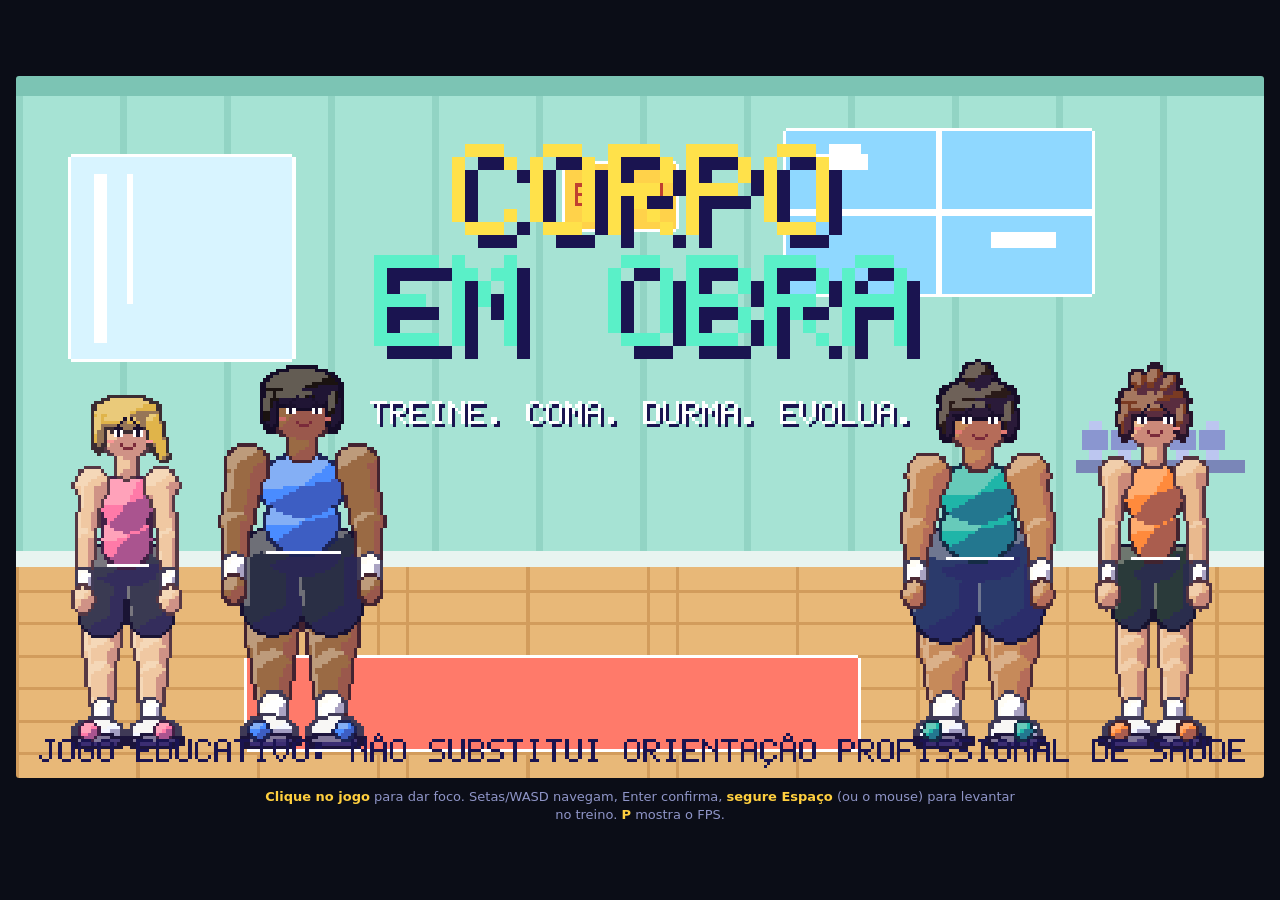
==== commit 3767561d: "Corpo em Obra: shock phase, rest timer, mobility screen, novice neural adaptation Co-Authored-By: Cl" ====
--- a/games/corpo-em-obra/index.html
+++ b/games/corpo-em-obra/index.html
@@ -213,6 +213,15 @@
   'DROP SET: NA FALHA, REDUZA A CARGA EM 20-30% E CONTINUE. RECRUTA FIBRAS QUE AINDA TÊM ENERGIA.',
   'SUPER-SET USA MÚSCULOS OPOSTOS, COMO PEITO E COSTAS. UM DESCANSA ENQUANTO O OUTRO TRABALHA.',
   'NEGATIVA: A DESCIDA LENTA (3-6 S) CAUSA MAIS MICROLESÕES. USE COM CUIDADO.',
+  'VOLUME É O QUE MAIS FAZ O MÚSCULO CRESCER, MAS TEM LIMITE: ACIMA DO MRV VOCÊ SÓ ACUMULA FADIGA. AUMENTE 15-30% A CADA 3-6 SEMANAS.',
+  'REPETIÇÕES NA RESERVA (RIR): PARAR 1-3 REPS ANTES DA FALHA DÁ QUASE O MESMO ESTÍMULO COM MUITO MENOS FADIGA.',
+  'DELOAD: A CADA 4-8 SEMANAS, OU QUANDO A FORÇA CAI, REDUZA O VOLUME EM 40-60% POR UMA SEMANA. VOCÊ VOLTA MAIS FORTE.',
+  'AQUECER COM CARGA LEVE ANTES DAS SÉRIES PESADAS PREPARA AS ARTICULAÇÕES E REDUZ O RISCO DE LESÃO.',
+  'NÃO TROQUE DE EXERCÍCIO TODA SEMANA: REPETIR O MOVIMENTO MILHARES DE VEZES MELHORA A TÉCNICA E DEIXA CARREGAR MAIS PESO.',
+  'CARBOIDRATO É O COMBUSTÍVEL DO TREINO PESADO. COM MENOS DE 3 G/KG, AS SÉRIES RENDEM MENOS.',
+  'COMER POUCO DEMAIS PARA O SEU MÚSCULO (MENOS DE ~30 KCAL POR KG DE MASSA MAGRA) ATRAPALHA A RECUPERAÇÃO.',
+  'MOBILIDADE DE TORNOZELO, QUADRIL E OMBRO MELHORA A AMPLITUDE E DEIXA O AGACHAMENTO E O SUPINO MAIS SEGUROS.',
+  'MEMÓRIA MUSCULAR: QUEM JÁ TREINOU RECUPERA O MÚSCULO PERDIDO MAIS RÁPIDO QUANDO VOLTA.',
   'JOGO EDUCATIVO COM RITMO ACELERADO. NÃO SUBSTITUI MÉDICO, NUTRICIONISTA OU PROFISSIONAL DE EDUCAÇÃO FÍSICA.',
 ];
 const MPS=[1,.65,.34,.08,0];   // elevação da síntese proteica nos dias após o treino (≈ +65% em 24 h, +34% em 48 h)
@@ -221,12 +230,14 @@
 // ============ estado ============
 let S=null,scr='title',sel=null,btns=[],tick=0,toast=null,tipI=0;
 const stateCache=[];
+// mobilidade/estabilidade por articulação (tornozelo, quadril, tórax, ombro, lombar): pior com mais gordura e idade
+function mobBase(p){const b=clamp(72-((p.bf||.2)-.2)*70-Math.max(0,(p.age||28)-25)*.6,30,85);return[b-8,b-12,b-10,b-4,b-6].map(v=>clamp(v,15,90));}
 function makeState(pi,prof){
   const p=prof||PROFS[pi],weight=p.w,fat=weight*p.bf,lbm=weight-fat,musT0=lbm*(p.sex==='M'?.46:.40);
-  const mus=MFRAC.map(f=>({mass:musT0*f,mass0:musT0*f,dmg:0,last:-9,inj:0,fat:0,peak:0}));
+  const mus=MFRAC.map(f=>({lastEnd:-1e9,mass:musT0*f,mass0:musT0*f,pk:musT0*f,dmg:0,last:-9,inj:0,fat:0,peak:0}));
   const bmr0=370+21.6*lbm;   // Katch-McArdle para o ponto de partida
   const s={prof:p,pi,day:1,wd:0,fat,other:lbm-musT0,mus,neural:MFRAC.map(()=>1),R:bmr0-13*musT0-4.5*fat,
-    cal:0,prot:1.6,xp:0,lvl:1,sets:0,sessionKcal:0,hist:[],allUnlocked:false,sleepH:7.5,lastNight:null,w0:weight,bf0:p.bf,bmr0};
+    shock:0,afterShock:false,techLoad:0,clock:0,mobToday:0,mob:mobBase(p),wsets:MFRAC.map(()=>[0,0,0,0,0,0,0]),vload:MFRAC.map(()=>[0,0,0,0,0,0,0]),warm:MFRAC.map(()=>-9),fatigue:0,deload:0,reb:0,since:0,cal:0,prot:1.6,xp:0,lvl:1,sets:0,sessionKcal:0,hist:[],allUnlocked:false,sleepH:7.5,lastNight:null,w0:weight,bf0:p.bf,bmr0};
   s.cal=Math.round(maint(s)/50)*50;
   s.hist.push({day:1,w:weight,bf:p.bf,bmr:bmr0,tdee:bmr0*1.15+0.1*s.cal,mus:musT0});
   return s;
@@ -238,8 +249,34 @@
 const maint=s=>bmr(s)*1.15/0.9;                  // ingestão em que gasto = ingestão (NEAT 15% + efeito térmico 10%)
 const WD=['SEG','TER','QUA','QUI','SEX','SÁB','DOM'];
 function sexF(ex){return S.prof.sex==='F'?(ex.m===5||ex.m===6?0.85:0.72):1;}
-function rm(ex,s=S){const m=s.mus[ex.m];return ex.coef*m.mass*s.neural[ex.m]*(s.prof.sex==='F'?(ex.m===5||ex.m===6?0.85:0.72):1)*(1-Math.min(0.35,m.dmg/100*0.3));}
+function rm(ex,s=S){const m=s.mus[ex.m];return ex.coef*m.mass*s.neural[ex.m]*(s.prof.sex==='F'?(ex.m===5||ex.m===6?0.85:0.72):1)*(1-Math.min(0.35,m.dmg/100*0.3))*(1-fatPen(s))*(s.reb>0?1.05:1);}
 const lvlOf=xp=>{let l=1;for(let i=0;i<XPT.length;i++)if(xp>=XPT[i])l=i+1;return l;};
+// Marcos de volume semanal (MV, MEV, MAV, MRV) por faixa de nível e músculo. Faixas em séries/semana por grupo:
+// iniciante até ~12, intermediário até ~24, avançado até ~30-35 (Enciclopédia do Treinamento; Prestes et al.)
+const LANDB=[[3,5,9,12],[5,9,16,24],[7,12,22,32]],LANDM=[1,1.15,1,.7,.7,1.2,.7];
+function landm(s,i){const t=s.lvl<=3?0:s.lvl<=6?1:2,sh=s.shock>0?1.2:1;return LANDB[t].map((v,k)=>Math.round(v*LANDM[i]*(k>=2?sh:1)));}
+const wk7=(s,i)=>s.wsets[i].reduce((a,b)=>a+b,0);
+function volFactor(s,i){
+  const L=landm(s,i),n=wk7(s,i);
+  if(s.deload>0)return .7;
+  if(n<L[1])return .6+.4*n/L[1];
+  if(n<=L[2])return 1;
+  if(n<=L[3])return 1-.2*(n-L[2])/(L[3]-L[2]);
+  return Math.max(.35,.8-.45*(n-L[3])/L[3]);
+}
+function zoneOf(s,i){const L=landm(s,i),n=wk7(s,i);return s.deload>0?{t:'DELOAD',c:C.blu}:n<=0?{t:'SEM TREINO',c:C.dim}:n<L[1]?{t:'ABAIXO DO MEV',c:C.blu}:n<=L[2]?{t:'ZONA ÓTIMA',c:C.grn}:n<=L[3]?{t:'VOLUME ALTO',c:C.org}:{t:'ACIMA DO MRV',c:C.red};}
+const fatPen=s=>s.fatigue>60?.12*(s.fatigue-60)/40:0;
+const carbKg=s=>Math.max(0,(s.cal-4*s.prot*weight(s)-9*.9*weight(s))/4/weight(s));
+const meso=s=>Math.floor((s.day-1)/7)+1;
+const needDeload=s=>s.deload<=0&&(s.fatigue>75||s.since>=28||s.afterShock);
+const MOBN=['TORNOZELO','QUADRIL','TÓRAX','OMBRO','LOMBAR'];
+const MOBT=['MOBILIDADE','MOBILIDADE','MOBILIDADE','MOBILIDADE','ESTABILIDADE'];
+const MOBD=['TORNOZELO NA PAREDE','GLÚTEO DEITADO','ROTAÇÃO TORÁCICA','MOBILIDADE DE OMBRO','PRANCHA LATERAL'];
+const MOBX=['AGACHAMENTO','AGACHAMENTO E STIFF','REMADA, SUPINO, DESENV.','SUPINO, DESENV., TRÍCEPS','AGACH., REMADA, ABDOM.'];
+const EXJ=[[3,2],[2,4],[3,2],[],[3],[0,1,4],[4]];
+const mobF=(i,s=S)=>{const j=EXJ[i];return j.length?j.reduce((a,k)=>a+s.mob[k],0)/j.length/100:1;};
+const mobSt=v=>v>=75?{t:'EXCELENTE',c:C.grn}:v>=50?{t:'BOM',c:C.acc}:{t:'RUIM',c:C.red};
+const restPct=i=>{const m=S.mus[EX[i].m];return clamp((S.clock-m.lastEnd)/([0,1,2,5].includes(i)?150:90),0,1);};
 const techOpen=t=>S.allUnlocked||S.lvl>=t.lv;
 function exStatus(i){const m=S.mus[EX[i].m];if(m.inj>0)return{t:'LESÃO '+m.inj+'D',c:C.red,ok:false};if(m.dmg>60)return{t:'MUITO DOLORIDO',c:C.red,ok:true};if(m.dmg>25)return{t:'DOLORIDO',c:C.org,ok:true};if(m.dmg>5)return{t:'RECUPERANDO',c:C.acc,ok:true};return{t:'RECUPERADO',c:C.grn,ok:true};}
 
@@ -653,14 +690,15 @@
 function customProf(){
   const c=CUS,bmi=c.w/Math.pow(c.h/100,2);
   const bfp=clamp((1.2*bmi+0.23*c.age-10.8*(c.sex==='M'?1:0)-5.4)/100,c.sex==='M'?.06:.14,.55);
-  return{name:'VOCÊ',sex:c.sex,h:c.h,w:c.w,bf:bfp,bmi,skin:SKINS[c.skin],hair:HAIRC[c.hair],hs:HSTY[c.hs],top:TOPC[c.top],bot:'#2f3f7a',tag:'PERSONAGEM',tag2:'SEU CORPO',desc:'SEU PONTO DE PARTIDA, COM ALTURA E PESO REAIS.'};
+  return{name:'VOCÊ',sex:c.sex,h:c.h,w:c.w,bf:bfp,bmi,skin:SKINS[c.skin],hair:HAIRC[c.hair],hs:HSTY[c.hs],top:TOPC[c.top],bot:'#2f3f7a',tag:'PERSONAGEM',age:c.age,tag2:'SEU CORPO',desc:'SEU PONTO DE PARTIDA, COM ALTURA E PESO REAIS.'};
 }
 const TOUCH=(window.matchMedia&&matchMedia('(pointer:coarse)').matches);
 let WK=null,RES=null,NIGHT=null,TS=null,BODYPG=0,NUTSEL=0;
 function startWorkout(cfg){
   const ex=EX[cfg.ex],m=S.mus[ex.m],rmc=rm(ex),load=round05(rmc*cfg.pct);
   WK={cfg,ex,exI:cfg.ex,tech:cfg.tech,stage:1,load,rm:rmc,state:'ready',cd:1.8,t:0,cyc:0,p:0,pv:0,expr:0,v:0,maxP:0,devS:0,devN:0,reps:0,miss:0,
-    S:clamp(1-m.fat*0.8-m.dmg/250,0.25,1),forms:[],stim:0,dmg:{},kcal:0,drops:0,pauses:0,fcd:0,pop:[],shake:0,combo:0,best:0,sloppy:false,totalTime:0,sweat:[],sparks:0,perfects:0,startS:0};
+    S:clamp((1-m.fat*0.8-m.dmg/250)*Math.min(1,.82+.045*carbKg(S)),0.25,1),vl:0,forms:[],stim:0,dmg:{},kcal:0,drops:0,pauses:0,fcd:0,pop:[],shake:0,combo:0,best:0,sloppy:false,totalTime:0,sweat:[],sparks:0,perfects:0,startS:0};
+  {const need=(cfg.pct<=.4?45:([0,1,2,5].includes(cfg.ex)?150:90)+(cfg.pct>=.85?40:0)),rf=clamp((S.clock-m.lastEnd)/need,0,1);WK.S=clamp(WK.S*(.78+.22*rf),.2,1);WK.rf=rf;}
   WK.startS=WK.S;go('work');
 }
 function nextExFor(cfg){return cfg.ex2;}
@@ -692,22 +730,24 @@
     if(w.cyc>=L){
       const ok=w.maxP>=.9&&w.p<=.3,avg=w.devS/Math.max(1,w.devN);let form=clamp(1-avg/.26,0,1);
       if(w.sloppy){form*=.6;}
+      const mf=mobF(w.exI);form*=.85+.15*mf;
       if(ok){
         w.reps++;w.forms.push(form);
         const lr2=w.load/Math.max(1,w.rm*(1-S.mus[w.ex.m].fat*.3));
         const cost=(0.028+0.17*lr2*lr2)*(1+(1-form)*.4)*(w.tech==='neg'?1.25:1);
         const wgt=(0.35+0.65*(1-w.S))*Math.pow(form,1.5)*(lr2<.3?.4:1);
         w.S=Math.max(0,w.S-cost);
-        const st=wgt*STIM[w.tech],dm=wgt*3.4*DMGM[w.tech];
+        const wu=w.cfg.pct<=.4?.35:1,st=wgt*STIM[w.tech]*wu,dm=wgt*3.4*DMGM[w.tech]*(w.cfg.pct<=.4?.5:1)*(S.lvl<=3?1.2:1);
         w.stim+=st;w.dmg[w.ex.m]=(w.dmg[w.ex.m]||0)+dm;
         for(const [si,f] of w.ex.sec)w.dmg[si]=(w.dmg[si]||0)+dm*f;
-        w.kcal+=4+w.load*.12;w.sparks=Math.min(14,w.sparks+Math.ceil(dm*.6));
+        w.kcal+=4+w.load*.12;w.vl+=w.load;w.sparks=Math.min(14,w.sparks+Math.ceil(dm*.6));
         if(form>=.85){w.flash=20;w.combo++;w.perfects++;w.pop.push({t:'PERFEITO!'+(w.combo>1?' X'+w.combo:''),c:C.acc2,life:50});SND.perfect();}
         else if(form>=.55){w.combo=0;w.pop.push({t:'BOA',c:C.txt,life:40});SND.tick();}
         else{w.combo=0;w.pop.push({t:'FORMA RUIM',c:C.org,life:45});SND.ok();}
         w.best=Math.max(w.best,w.combo);w.miss=0;w.sloppy=false;
         // risco de lesão: carga alta com forma ruim
-        if(form<.35&&lr2>.8&&Math.random()<.35){injure();return;}
+        const rk=(S.warm[w.ex.m]===S.day?.5:1.4)*(S.fatigue>80?1.4:1)*(1.6-.9*mf);
+        if(form<.35&&lr2>.8&&Math.random()<.35*rk){injure();return;}
       }else{
         w.miss++;w.combo=0;w.pop.push({t:'SEM AMPLITUDE',c:C.red,life:45});SND.fail();
         if(w.miss>=2||w.S<=.04){onFailure();return;}
@@ -763,12 +803,24 @@
   const dmgAdd={};
   for(const k in w.dmg){const m=S.mus[k];const add=w.dmg[k];m.dmg=Math.min(100,m.dmg+add);m.last=S.day;m.peak=Math.max(m.peak,m.dmg);m.fat=Math.min(1,m.fat+(1-w.S)*.35);dmgAdd[k]=add;}
   S.sessionKcal+=w.kcal+(reps?20:0);S.sets++;
+  const warmSet=w.cfg.pct<=.4,exs=[w.cfg.ex];if(w.stage===2)exs.push(w.cfg.ex2);
+  exs.forEach(x=>{S.mus[EX[x].m].lastEnd=S.clock;});
+  if(w.tech!=='norm'&&S.shock<=0&&reps>0)S.techLoad++;
+  const est=Math.round(1/(0.028+0.17*Math.pow(w.load/Math.max(1,w.rm*(1-S.mus[w.ex.m].fat*.3)),2)));
+  let setsAdd=0;
+  if(reps>0){
+    if(warmSet){exs.forEach(x=>{S.warm[EX[x].m]=S.day;});}
+    else{
+      const cnt=1+.5*(w.drops+w.pauses);setsAdd=cnt;
+      exs.forEach(x=>{const e=EX[x];S.wsets[e.m][0]+=cnt;for(const [si,fr] of e.sec)S.wsets[si][0]+=cnt*fr*.5;S.vload[e.m][0]+=w.vl;});
+    }
+  }
   const xp=Math.round((reps*3+avgForm*20+(w.tech!=='norm'?15:0)+(w.perfects||0))*0.6);
-  const pm=w.ex.m;if(reps>0)S.neural[pm]=Math.min(1.8,S.neural[pm]+.012*(.4+avgForm));
+  const pm=w.ex.m;if(reps>0)S.neural[pm]=Math.min(1.8,S.neural[pm]+.012*(.4+avgForm)*(S.day<=28?1.8:1));
   const lvl0=S.lvl;S.xp+=reps?xp:0;S.lvl=lvlOf(S.xp);
   const unlocked=S.lvl>lvl0?TECH.filter(t=>t.lv>lvl0&&t.lv<=S.lvl).map(t=>t.n):[];
   if(S.lvl>lvl0){SND.lvl();say('NÍVEL '+S.lvl+'!'+(unlocked.length?' LIBEROU: '+unlocked.join(', '):''),C.acc);}
-  RES={reps,avgForm,stim:w.stim,dmgAdd,kcal:Math.round(w.kcal),xp:reps?xp:0,how,ex:EX[w.cfg.ex].n,ex2:w.stage===2?EX[w.cfg.ex2].n:null,tech:TECH.find(t=>t.id===w.tech).n,injured:w.injured,perfects:w.perfects,best:w.best};
+  RES={vl:Math.round(w.vl),rir:how==='RACK'||how==='LESÃO'?Math.max(0,est-reps):0,estRM:est,warm:warmSet,setsAdd,mi:EX[w.cfg.ex].m,reps,avgForm,stim:w.stim,dmgAdd,kcal:Math.round(w.kcal),xp:reps?xp:0,how,ex:EX[w.cfg.ex].n,ex2:w.stage===2?EX[w.cfg.ex2].n:null,tech:TECH.find(t=>t.id===w.tech).n,injured:w.injured,perfects:w.perfects,best:w.best};
   WK=null;go('result');
 }
 // energia de um dia de jogo, usada no sono e nas projeções
@@ -778,7 +830,8 @@
   const sf=h>=7&&h<=9?1:h>9?.95:h>=6?.8:.55;                 // sono: 7-9 h ótimo
   const pf=clamp(S.prot/1.6,.3,1);                            // proteína: ~1,6 g/kg dá o ganho máximo
   const tdeeBase=B*1.15+0.1*S.cal,bal0=S.cal-(tdeeBase+S.sessionKcal*1.1);
-  const pen=bal0<0?clamp(-bal0/700,0,1)*(bf(S)>.30?.25:.5):0,ef=1-pen;   // déficit atrapalha o ganho
+  const lbm0=weight(S)-S.fat,ea=(S.cal-S.sessionKcal)/lbm0;
+  const pen=(bal0<0?clamp(-bal0/700,0,1)*(bf(S)>.30?.25:.5):0)+(ea<30?.15:0),ef=1-pen;   // déficit atrapalha o ganho
   const noviceMult=1.5/(1+.1*(S.lvl-1));
   let bump=0,gainTot=0;
   S.mus.forEach((m,i)=>{
@@ -786,10 +839,13 @@
     if(m.dmg>0){
       const cap=(38+22*mps)*pf*sf*ef,rep=Math.min(m.dmg,cap);m.dmg-=rep;
       const pot=m.mass0*(S.prof.sex==='M'?1.5:1.45),room=clamp(1-(m.mass-m.mass0)/(pot-m.mass0),0,1);
-      const gain=rep*0.00016*m.mass*noviceMult*RITMO*Math.pow(room,1.2);
+      const mem=1+clamp((m.pk-m.mass)/m.mass*6,0,.8);
+      const gain=rep*0.00016*m.mass*noviceMult*RITMO*Math.pow(room,1.2)*volFactor(S,i)*mem*(S.reb>0?1.1:1)*(S.shock>0?1.12:1)*(S.fatigue>80?.85:1)*clamp(.6+.4*S.day/28,.6,1);
       m.mass+=gain;gainTot+=gain;
     }
     if(m.last>0)bump=Math.max(bump,mps*clamp(m.peak/40,0,1));
+    m.pk=Math.max(m.pk,m.mass);
+    if(m.last>0&&S.day-m.last>10&&S.deload<=0){m.mass=Math.max(m.mass0*.95,m.mass*(1-.0015*RITMO));S.neural[i]=Math.max(1,S.neural[i]*.996);}
     m.fat*=.2;if(m.inj>0)m.inj--;
     if(m.dmg<=0.5)m.peak=0;
   });
@@ -807,6 +863,17 @@
   const after={w:weight(S),fat:S.fat,mus:musT(S),bmr:bmr(S),bf:bf(S)};
   NIGHT={t:0,dmg0,dmg1:S.mus.map(m=>m.dmg),mass0,mass1:S.mus.map(m=>m.mass),before,after,bal,tdee,parts:{bmr:B,neat:.15*B,tef:.10*S.cal,train:S.sessionKcal,epoc,bump:bumpK},h,sf,pf,ef,trained:S.sessionKcal>0,bump,day:S.day};
   S.lastNight=NIGHT;
+  // fadiga acumulada: cada série injeta fadiga, o sono e o deload aceleram a dissipação
+  const dsets=S.wsets.reduce((a,v)=>a+v[0],0);
+  S.fatigue=clamp(S.fatigue*(S.deload>0?.78:.9)+dsets*1.6*(S.deload>0?.5:1)*(S.shock>0?1.25:1)+S.techLoad*1.2+(h<6.5?4:0)-(h>=7.5?1:0),0,100);
+  S.techLoad=0;
+  if(S.shock>0){S.shock--;if(S.shock===0)S.afterShock=true;}
+  S.mus.forEach(m=>{m.lastEnd=-1e9;});
+  {const mb=mobBase(S.prof);S.mob=S.mob.map((v,k)=>Math.max(mb[k]-15,v-(S.mobToday>0?.2:.5)));S.mobToday=0;}
+  S.wsets.forEach(a=>{a.unshift(0);a.pop();});S.vload.forEach(a=>{a.unshift(0);a.pop();});
+  S.since++;if(S.reb>0)S.reb--;
+  if(S.deload>0){S.deload--;if(S.deload===0){S.reb=7;S.since=0;S.afterShock=false;S.fatigue=Math.min(S.fatigue,25);}}
+  NIGHT.fatigue=S.fatigue;NIGHT.ea=ea;
   S.day++;S.wd=(S.wd+1)%7;S.sessionKcal=0;S.sets=0;S.sleepH=h;
   S.hist.push({day:S.day,w:after.w,bf:after.bf,bmr:after.bmr,tdee,mus:after.mus});
   tipI=(tipI+1)%TIPS.length;
@@ -814,8 +881,18 @@
 }
 
 // ============ TELAS ============
+let MOB=null;
+function mobUpdate(dt){
+  const m=MOB;m.t+=dt;
+  const g=.5+.26*Math.sin(m.t*1.5),hold=pushHeld();
+  m.v+=((hold?1:0)-m.v)*Math.min(1,3*dt);m.g=g;
+  m.n++;if(Math.abs(m.v-g)<.17)m.inz++;
+  if(m.t>=8){const fr=m.inz/m.n,add=(100-S.mob[m.j])*.14*fr;S.mob[m.j]+=add;S.mobToday++;m.st='done';m.add=add;m.fr=fr;SND.lvl();}
+}
 function update(){
   tick++;
+  if(S&&scr!=='work'&&scr!=='title'&&scr!=='select'&&scr!=='custom')S.clock+=6/60;
+  if(scr==='mob'&&MOB&&MOB.st==='run')mobUpdate(1/60);
   if(toast){toast.life--;if(toast.life<=0)toast=null;}
   if(scr==='work'&&WK){wkUpdate(1/60);}
   else if(scr==='night'&&NIGHT){NIGHT.t++;}
@@ -847,6 +924,8 @@
     if(act==='train'){TS={step:0,ex:null,pct:.55,tech:'norm',ex2:undefined};go('tsetup');sel='e0';}
     else if(act==='nutri'){go('nutri');sel='cm';}
     else if(act==='body'){BODYPG=0;go('body');sel='bk';}
+    else if(act==='plan'){go('plan');sel='plback';}
+    else if(act==='mob'){MOB=null;go('mob');sel='mj0';}
     else if(act==='sleep'){go('sleep');sel='s2';}
     if(pressed('KeyU')){S.allUnlocked=true;say('TODAS AS TÉCNICAS LIBERADAS',C.acc2);}
   }
@@ -864,6 +943,19 @@
     if(act==='pman')S.cal=Math.round(M/50)*50;
     if(act==='psup')S.cal=Math.round((M+400)/50)*50;
     if(act==='nback'||back){go('hub');sel='train';}
+  }
+  else if(scr==='mob'){
+    if(MOB&&MOB.st==='run'){if(back)MOB=null;}
+    else if(MOB&&MOB.st==='done'){if(act==='mok'||back||pressed('Enter')){MOB=null;sel='mj0';}}
+    else{
+      if(act&&act[0]==='m'&&act[1]==='j'&&S.mobToday<3)MOB={j:+act[2],t:0,st:'run',inz:0,n:0,v:0,g:.5};
+      else if(act==='mback'||back){go('hub');sel='train';}
+    }
+  }
+  else if(scr==='plan'){
+    if(act==='shock'&&S.shock<=0&&S.deload<=0){S.shock=14;S.afterShock=false;say('SEMANA DE CHOQUE: 14 DIAS',C.org);}
+    if(act==='deload'&&S.deload<=0){S.deload=7;S.since=0;S.shock=0;S.afterShock=false;say('SEMANA DELOAD INICIADA',C.blu);}
+    if(act==='plback'||back){go('hub');sel='train';}
   }
   else if(scr==='sleep'){
     const H={s1:5,s2:6,s3:7.5,s4:9};
@@ -907,9 +999,11 @@
   else if(scr==='result')rResult();
   else if(scr==='nutri')rNutri();
   else if(scr==='sleep')rSleep();
+  else if(scr==='plan')rPlan();
+  else if(scr==='mob')rMob();
   else if(scr==='night')rNight();
   else if(scr==='body')rBody();
-  if(['select','custom','tsetup','nutri','sleep','body','result'].includes(scr))button('__back',W-48,2,46,12,'VOLTAR');
+  if(['select','custom','tsetup','nutri','sleep','body','result','plan','mob'].includes(scr))button('__back',W-48,2,46,12,'VOLTAR');
   if(toast){const a=Math.min(1,toast.life/20);ctx.globalAlpha=a;box(W/2-150,4,300,16,'#101430',C.acc);T(toast.t,W/2,9,toast.c,'c');ctx.globalAlpha=1;}
 }
 let TITLE_ST=null;
@@ -978,7 +1072,7 @@
   T('NÍVEL '+S.lvl,120,5,C.txt);
   const a=XPT[S.lvl-1],b=XPT[S.lvl]||XPT[XPT.length-1];bar(168,4,84,8,(S.xp-a)/(b-a),C.acc2);
   T(S.xp+'/'+b,258,5,C.dim);
-  T('SÉRIES: '+S.sets+'/4',W-6,5,C.txt,'r');
+  T('SÉRIES: '+S.sets+'/10',W-6,5,C.txt,'r');
   panel(4,20,124,192,S.prof.name);
   figFront(66,142,.75,S,{expr:3});
   const w=weight(S),d=w-S.w0;
@@ -988,10 +1082,12 @@
   T('GASTO BASAL '+Math.round(bmr(S)),10,180,C.acc2);
   T('KCAL/DIA',10,190,C.dim);
   const pk=S.lastNight?S.lastNight.parts.bump:0;
-  button('train',132,20,118,22,'TREINAR');
-  button('nutri',254,20,122,22,'NUTRIÇÃO');
-  button('body',132,46,118,22,'CORPO E METABOLISMO');
-  button('sleep',254,46,122,22,'DORMIR',{sub:''});
+  button('train',132,20,78,22,'TREINAR');
+  button('nutri',214,20,86,22,'NUTRIÇÃO');
+  button('mob',304,20,72,22,'MOBILID.');
+  button('body',132,46,78,22,'CORPO');
+  button('plan',214,46,86,22,'PLANILHA');
+  button('sleep',304,46,72,22,'DORMIR',{sub:''});
   panel(132,72,244,88,'MÚSCULOS: RECUPERAÇÃO E FORÇA');
   S.mus.forEach((m,i)=>{
     const y=86+i*10.3,ex=EX[i],st=exStatus(i);
@@ -1001,7 +1097,9 @@
     T(rm(ex).toFixed(0)+'KG',372,y,C.dim,'r');
   });
   panel(132,164,244,48,'DICA');
-  TL(TIPS[tipI%TIPS.length],138,177,39,C.txt,8.5);
+  if(S.deload>0)TL('SEMANA DELOAD ('+S.deload+' D): TREINE COM 40-60% MENOS SÉRIES E PARE LONGE DA FALHA. DORMIR BEM ACELERA.',138,177,39,C.blu,8.5);
+  else if(needDeload(S))TL('FADIGA '+Math.round(S.fatigue)+'%: HORA DE UM DELOAD. ABRA A PLANILHA.',138,177,39,C.red,8.5);
+  else TL(TIPS[tipI%TIPS.length],138,177,39,C.txt,8.5);
   if(pressed('KeyT')){tipI++;}
 }
 function rTsetup(){
@@ -1018,19 +1116,26 @@
     T('FORÇA MÁX: '+rm(ex).toFixed(0)+' KG',220,47,C.acc2);
     T('MASSA: '+S.mus[ex.m].mass.toFixed(2)+' KG',220,58,C.txt);
     T('DANO: '+S.mus[ex.m].dmg.toFixed(0)+'/100',220,69,exStatus(ci).c);
-    TL('TREINAR UM MÚSCULO MUITO DOLORIDO RENDE MENOS E AUMENTA O RISCO DE LESÃO. ALTERNE OS GRUPOS E DESCANSE.',220,86,25,C.dim,9);
-    TL('SEGURE ESPAÇO (OU O MOUSE) PARA SUBIR A CARGA E SOLTE PARA DESCER, SEGUINDO O MARCADOR.',220,134,25,C.txt,9);
+    {const L=landm(S,ex.m),z=zoneOf(S,ex.m);
+    T('SEMANA: '+wk7(S,ex.m).toFixed(0)+' SÉRIES ('+L[1]+'-'+L[3]+')',220,80,z.c);
+    T('AQUECIDO HOJE: '+(S.warm[ex.m]===S.day?'SIM':'NÃO'),220,91,S.warm[ex.m]===S.day?C.grn:C.org);
+    const rp=restPct(ci);T('DESCANSO: '+Math.round(rp*100)+'%'+(rp<1?' (AGUARDE)':''),220,102,rp>=1?C.grn:C.org);
+    const mf=mobF(ci);T('MOBILIDADE: '+mobSt(mf*100).t,220,113,mobSt(mf*100).c);}
+    TL('MÚSCULO MUITO DOLORIDO RENDE MENOS E AUMENTA O RISCO DE LESÃO.',220,126,25,C.dim,9);
+    TL('SEGURE ESPAÇO (OU O MOUSE) PARA SUBIR E SOLTE PARA DESCER, SEGUINDO O MARCADOR.',220,154,25,C.txt,9);
   }else if(t.step===1){
     const ex=EX[t.ex],rmc=rm(ex);
     panel(8,20,200,186,ex.n);
     [.4,.55,.7,.85].forEach((p,i)=>{
       const lr=p,est=Math.round(1/(0.028+0.17*lr*lr));
-      button('l'+i,12,38+i*32,192,27,Math.round(p*100)+'% DA FORÇA: '+round05(rmc*p).toFixed(1)+' KG',{al:'l',sub:'~'+est+' REPS'});
+      button('l'+i,12,38+i*32,192,27,Math.round(p*100)+'% '+['AQUECER','TRABALHO','TRABALHO','TOP SET'][i]+': '+round05(rmc*p).toFixed(1)+' KG',{al:'l',sub:'~'+est+' REPS (RM)'});
     });
     panel(214,20,162,186,'COMO ESCOLHER');
-    TL('CARGA LEVE: MUITAS REPETIÇÕES, MENOS ESTÍMULO POR REPETIÇÃO. BOA PARA APRENDER A TÉCNICA.',220,36,25,C.txt,9);
-    TL('CARGA PESADA: POUCAS REPETIÇÕES, MAIS MICROLESÃO E MAIS RISCO SE A FORMA FALHAR.',220,86,25,C.txt,9);
-    TL('INICIANTES: COMECE COM 55%.',220,136,25,C.acc,9);
+    TL('40% É AQUECIMENTO: NÃO CONTA NO VOLUME, MAS CORTA O RISCO DE LESÃO NO MÚSCULO.',220,36,25,C.txt,9);
+    TL('SÉRIES DE TRABALHO (55-70%): PARE 1-3 REPS ANTES DA FALHA (RIR).',220,70,25,C.txt,9);
+    TL('TOP SET (85%): POUCAS REPS, AS MAIS PESADAS DO TREINO.',220,104,25,C.txt,9);
+    TL('AQUECIDO HOJE: '+(S.warm[ex.m]===S.day?'SIM':'NÃO'),220,138,25,S.warm[ex.m]===S.day?C.grn:C.org,9);
+    TL('INICIANTES: COMECE COM 55%.',220,150,25,C.acc,9);
   }else if(t.step===2){
     panel(8,20,200,186,'TÉCNICAS');
     TECH.forEach((tc,i)=>{const ok=techOpen(tc);button('t'+i,12,34+i*28,192,24,tc.n,{dis:!ok,al:'l',sub:ok?'':'NÍVEL '+tc.lv,subc:C.red});});
@@ -1116,35 +1221,93 @@
   T('TÉCNICA: '+r.tech,52,43,C.acc2);
   T('REPETIÇÕES: '+r.reps,52,58,C.txt);
   T('FORMA MÉDIA: '+Math.round(r.avgForm*100)+'%',52,69,r.avgForm>.7?C.grn:C.org);
-  T('PERFEITAS: '+r.perfects+'  MAIOR COMBO: X'+r.best,52,80,C.txt);
+  T('PERFEITAS: '+r.perfects+'  COMBO X'+r.best,52,80,C.txt);
   T('CALORIAS: '+r.kcal+' KCAL',52,91,C.txt);
   T('+'+r.xp+' XP',52,102,C.acc2);
   T('MICROLESÕES NOS MÚSCULOS',200,58,C.acc);
   let y=70;for(const k in r.dmgAdd){T(MUSC[k],200,y,C.txt);bar(260,y-1,60,7,r.dmgAdd[k]/60,C.org);T('+'+r.dmgAdd[k].toFixed(0),340,y,C.org,'r');y+=11;}
-  if(r.injured)TL('SEU '+r.injured+' FICOU MACHUCADO POR CARGA ALTA COM FORMA RUIM. DESCANSE 3 DIAS ESSE GRUPO.',52,120,56,C.red,9);
-  else TL('ESSAS MICROLESÕES SÃO NORMAIS E NECESSÁRIAS. O CORPO RECONSTRÓI O MÚSCULO MAIOR NAS PRÓXIMAS 24-48 H. COMA PROTEÍNA E DURMA BEM.',52,120,56,C.txt,9);
-  button('again',60,166,120,24,'OUTRA SÉRIE',{dis:S.sets>=4||!!r.injured,sub:S.sets+'/4'});
-  button('hub',204,166,120,24,'VOLTAR');
+  T('VOLUME LOAD: '+r.vl+' KG',52,113,C.txt);
+  T('REPS NA RESERVA: '+(r.how==='RACK'?r.rir+' (PAROU ANTES)':r.rir===0?'0 (FALHA)':r.rir),52,123,r.rir>3?C.org:C.txt);
+  {const L=landm(S,r.mi),n=wk7(S,r.mi),z=zoneOf(S,r.mi);
+   T(r.warm?'AQUECIMENTO: NÃO CONTA NO VOLUME':'SEMANA: '+n.toFixed(1)+' SÉRIES ('+z.t+')',52,133,r.warm?C.blu:z.c);}
+  if(r.injured)TL('SEU '+r.injured+' FICOU MACHUCADO POR CARGA ALTA COM FORMA RUIM. DESCANSE 3 DIAS ESSE GRUPO.',52,144,50,C.red,9);
+  else TL('AS MICROLESÕES SÃO NORMAIS. O CORPO RECONSTRÓI O MÚSCULO NAS PRÓXIMAS 24-48 H. COMA PROTEÍNA E DURMA BEM.',52,144,50,C.txt,9);
+  button('again',60,172,120,22,'OUTRA SÉRIE '+S.sets+'/10',{dis:S.sets>=10||!!r.injured});
+  button('hub',204,172,120,22,'VOLTAR');
 }
 function rNutri(){
   drawGym(true);R(0,0,W,H,'rgba(0,0,0,.5)');
   panel(10,10,364,196,'NUTRIÇÃO DO DIA');
-  const B=bmr(S),M=maint(S),minC=S.prof.sex==='F'?1200:1500;
+  const B=bmr(S),M=maint(S),minC=S.prof.sex==='F'?1200:1500,w=weight(S);
   T('CALORIAS',24,32,C.txt);
   button('calm',130,26,24,18,'-');T(S.cal+' KCAL',200,32,C.acc,'c');button('calp',250,26,24,18,'+');
   T('PROTEÍNA',24,56,C.txt);
   button('prm',130,50,24,18,'-');T(S.prot.toFixed(1)+' G/KG',200,56,C.acc,'c');button('prp',250,50,24,18,'+');
-  T('= '+Math.round(S.prot*weight(S))+' G/DIA',290,56,C.dim);
-  button('pdef',24,80,100,20,'DÉFICIT');button('pman',134,80,100,20,'MANTER');button('psup',244,80,100,20,'SUPERÁVIT');
-  const tdee=B*1.15+0.1*S.cal,bal=S.cal-tdee;
-  panel(24,108,336,70,'PROJEÇÃO (SEM CONTAR O TREINO)');
-  T('GASTO BASAL: '+Math.round(B)+' KCAL',32,124,C.txt);
-  T('GASTO TOTAL ESTIMADO: '+Math.round(tdee)+' KCAL',32,134,C.txt);
-  T('BALANÇO: '+(bal>=0?'+':'')+Math.round(bal)+' KCAL/DIA',32,146,bal>150?C.org:bal<-150?C.acc2:C.acc);
-  T(bal>150?'SUPERÁVIT: PODE CRESCER, MAS TAMBÉM GANHA GORDURA':bal<-150?'DÉFICIT: PERDE GORDURA. PROTEÍNA E TREINO PROTEGEM O MÚSCULO':'MANUTENÇÃO: PESO ESTÁVEL',32,157,C.dim);
-  T(S.prot>=1.6?'PROTEÍNA NO PONTO IDEAL (~1,6 G/KG)':'PROTEÍNA ABAIXO DO IDEAL: RECUPERAÇÃO MAIS LENTA',32,167,S.prot>=1.6?C.grn:C.org);
-  TL('MÍNIMO NO JOGO '+minC+' KCAL. DIETAS EXTREMAS FAZEM MAL: PROCURE UM NUTRICIONISTA.',24,184,48,C.dim,9);
-  button('nback',310,188,60,14,'OK');
+  T('= '+Math.round(S.prot*w)+' G/DIA',290,56,C.dim);
+  button('pdef',24,76,100,18,'DÉFICIT');button('pman',134,76,100,18,'MANTER');button('psup',244,76,100,18,'SUPERÁVIT');
+  const tdee=B*1.15+0.1*S.cal,bal=S.cal-tdee,pct=(S.cal/M-1)*100,cg=carbKg(S),ea=S.cal/(w-S.fat);
+  panel(24,98,336,64,'MACROS E BALANÇO');
+  T('BASAL '+Math.round(B)+'  GASTO ESTIMADO '+Math.round(tdee)+' KCAL',32,112,C.txt);
+  T('BALANÇO '+(bal>=0?'+':'')+Math.round(bal)+' KCAL ('+(pct>=0?'+':'')+pct.toFixed(0)+'% DA MANUTENÇÃO)',32,122,bal>150?C.org:bal<-150?C.acc2:C.acc);
+  T('PROT '+Math.round(S.prot*w)+' G  GORDURA '+Math.round(.9*w)+' G  CARBO '+Math.round(cg*w)+' G',32,132,C.txt);
+  T('CARBOIDRATO '+cg.toFixed(1)+' G/KG: '+(cg<3?'BAIXO, O TREINO RENDE MENOS':cg<5?'MODERADO':cg<7?'BOM PARA TREINO DIÁRIO':'ALTO'),32,142,cg<3?C.org:C.grn);
+  T('ENERGIA DISPONÍVEL '+Math.round(ea)+' KCAL/KG MAGRO'+(ea<30?': BAIXA, RISCO':': OK'),32,152,ea<30?C.red:C.grn);
+  T(S.prot>=1.6?'PROTEÍNA OK (1,6-2,2 G/KG É A FAIXA USUAL)':'PROTEÍNA BAIXA: RECUPERAÇÃO MAIS LENTA',24,168,S.prot>=1.6?C.grn:C.org);
+  T(pct>20?'SUPERÁVIT GRANDE: MAIS GORDURA QUE MÚSCULO. MIRE +10 A +20%':pct>5?'SUPERÁVIT MODERADO: BOM PARA GANHAR MASSA':pct<-25?'DÉFICIT GRANDE: PERDE MÚSCULO JUNTO. MIRE -15 A -25%':pct<-5?'DÉFICIT: PERDE GORDURA, MANTENHA O TREINO PESADO':'MANUTENÇÃO: PESO ESTÁVEL',24,178,C.dim);
+  T('MÍNIMO '+minC+' KCAL. PROCURE UM NUTRICIONISTA.',24,191,C.dim);
+  button('nback',310,190,60,14,'OK');
+}
+function rMob(){
+  drawGym(true);R(0,0,W,H,'rgba(0,0,0,.55)');
+  panel(8,18,368,190,'MOBILIDADE E ESTABILIDADE');
+  if(MOB){
+    const m=MOB;T(MOBD[m.j],W/2,36,C.acc,'c');
+    T(m.st==='run'?'SEGURE PARA ALONGAR, SOLTE PARA RELAXAR. SIGA A MARCA.':'FEITO!',W/2,50,C.dim,'c');
+    const bx=48,bw=288,by=84;
+    R(bx-1,by-1,bw+2,18,C.out);R(bx,by,bw,16,'#16246a');
+    R(bx+Math.round(bw*(m.g-.17)),by,Math.round(bw*.34),16,'#2a8a5a');
+    R(bx+Math.round(bw*m.g)-1,by-4,2,24,C.acc);
+    R(bx,by+22,Math.round(bw*clamp(m.v,0,1)),8,m.st==='run'&&Math.abs(m.v-m.g)<.17?C.grn:C.org);
+    bar(bx,120,bw,8,m.t/8,C.blu);
+    if(m.st==='done'){
+      T('NO ALVO: '+Math.round(m.fr*100)+'%',W/2,146,C.txt,'c');
+      T(MOBN[m.j]+' +'+m.add.toFixed(1)+' PONTOS',W/2,158,C.acc2,'c');
+      button('mok',W/2-40,176,80,18,'OK');
+    }
+    return;
+  }
+  S.mob.forEach((v,i)=>{
+    const y=36+i*28,st=mobSt(v);
+    T(MOBN[i],14,y,C.txt);T(MOBT[i],14,y+10,C.dim);
+    bar(100,y-1,110,7,v/100,st.c);T(Math.round(v)+'',216,y,st.c);T(st.t,240,y,st.c);
+    T(MOBX[i],100,y+10,C.dim);
+    button('mj'+i,300,y-4,70,20,'TREINAR',{dis:S.mobToday>=3});
+  });
+  T('SESSÕES HOJE: '+S.mobToday+'/3',14,174,C.txt);
+  TL('ARTICULAÇÃO TRAVADA FAZ A VIZINHA COMPENSAR: QUADRIL PRESO SOBRECARREGA A LOMBAR.',14,185,46,C.dim,9);
+  button('mback',300,190,70,14,'OK');
+}
+function rPlan(){
+  drawGym(true);R(0,0,W,H,'rgba(0,0,0,.55)');
+  panel(8,18,368,190,'PLANILHA DE VOLUME · SEMANA '+meso(S)+' DO CICLO');
+  T('SÉRIES NOS ÚLTIMOS 7 DIAS (OS SECUNDÁRIOS CONTAM EM PARTE)',14,32,C.dim);
+  S.mus.forEach((m,i)=>{
+    const y=44+i*14,L=landm(S,i),n=wk7(S,i),mx=L[3]*1.3,z=zoneOf(S,i),bx=62,bw=170;
+    T(MUSC[i],14,y,C.txt);
+    R(bx,y-1,bw,8,C.out);R(bx+1,y,bw-2,6,'#16246a');
+    R(bx+1,y,Math.round((bw-2)*clamp(n/mx,0,1)),6,z.c);
+    [[L[0],C.dim],[L[1],C.blu],[L[2],C.grn],[L[3],C.red]].forEach(a=>R(bx+Math.round(bw*a[0]/mx),y-2,1,10,a[1]));
+    T(n.toFixed(0),240,y,z.c,'r');T(z.t,246,y,z.c);
+  });
+  T('MARCAS: MV MANTER · MEV MÍNIMO · MAV ÓTIMO · MRV LIMITE',14,146,C.dim);
+  T('FADIGA ACUMULADA',14,158,C.txt);bar(124,157,100,7,S.fatigue/100,S.fatigue>75?C.red:S.fatigue>50?C.org:C.grn);
+  T(Math.round(S.fatigue)+'%',230,158,S.fatigue>75?C.red:C.txt);
+  const ph=S.reb>0?['REBOTE PÓS-DELOAD: +5% FORÇA, +10% GANHO ('+S.reb+' D)',C.acc2]:S.deload>0?['DELOAD: VOLUME -40-60%, SEM FALHAR. FADIGA CAINDO.',C.blu]:S.shock>0?['CHOQUE ('+S.shock+' D): MRV +20%, MAIS GANHO, MAIS FADIGA',C.org]:needDeload(S)?['FADIGA ALTA OU CICLO LONGO: FAÇA UM DELOAD',C.red]:['BASE: SUBA 15-30% DO VOLUME A CADA 3-6 SEMANAS',C.txt];
+  T(ph[0],14,169,ph[1]);
+  T(S.lvl<=3?'INICIANTE: 8-12RM, 1-3 SÉRIES, CORPO TODO 2-3X/SEM':S.lvl<=6?'INTERMEDIÁRIO: 8-12RM, MAIS SÉRIES, DIVIDIR 4X/SEM':'AVANÇADO: 1-12RM PERIODIZADO, 3-6 SÉRIES, 4-6X/SEM',14,179,C.dim);
+  button('deload',14,190,120,14,S.deload>0?'DELOAD: '+S.deload+' D':'INICIAR DELOAD',{dis:S.deload>0});
+  button('shock',138,190,130,14,S.shock>0?'CHOQUE: '+S.shock+' D':'INICIAR CHOQUE 14 D',{dis:S.shock>0||S.deload>0||!(S.lvl>=4||S.allUnlocked)||S.fatigue>=50});
+  button('plback',300,190,70,14,'OK');
 }
 function rSleep(){
   drawGym(true);R(0,0,W,H,'rgba(0,0,0,.6)');
@@ -1236,7 +1399,7 @@
 }
 window.__gym={get S(){return S;},get scr(){return scr;},get WK(){return WK;},get NIGHT(){return NIGHT;},get RES(){return RES;},get TS(){return TS;},
   step(n=1){for(let i=0;i<n;i++)update();},render,go,setHold(v){testHold=v;},makeState,endDay,startWorkout,sel:()=>sel,
-  setS(s){S=s;},bmr:()=>bmr(S),weight:()=>weight(S),bf:()=>bf(S)};
+  setS(s){S=s;},get MOB(){return MOB;},mobF,landm,wk7,restPct,bmr:()=>bmr(S),weight:()=>weight(S),bf:()=>bf(S)};
 requestAnimationFrame(frame);
 })();
 </script>
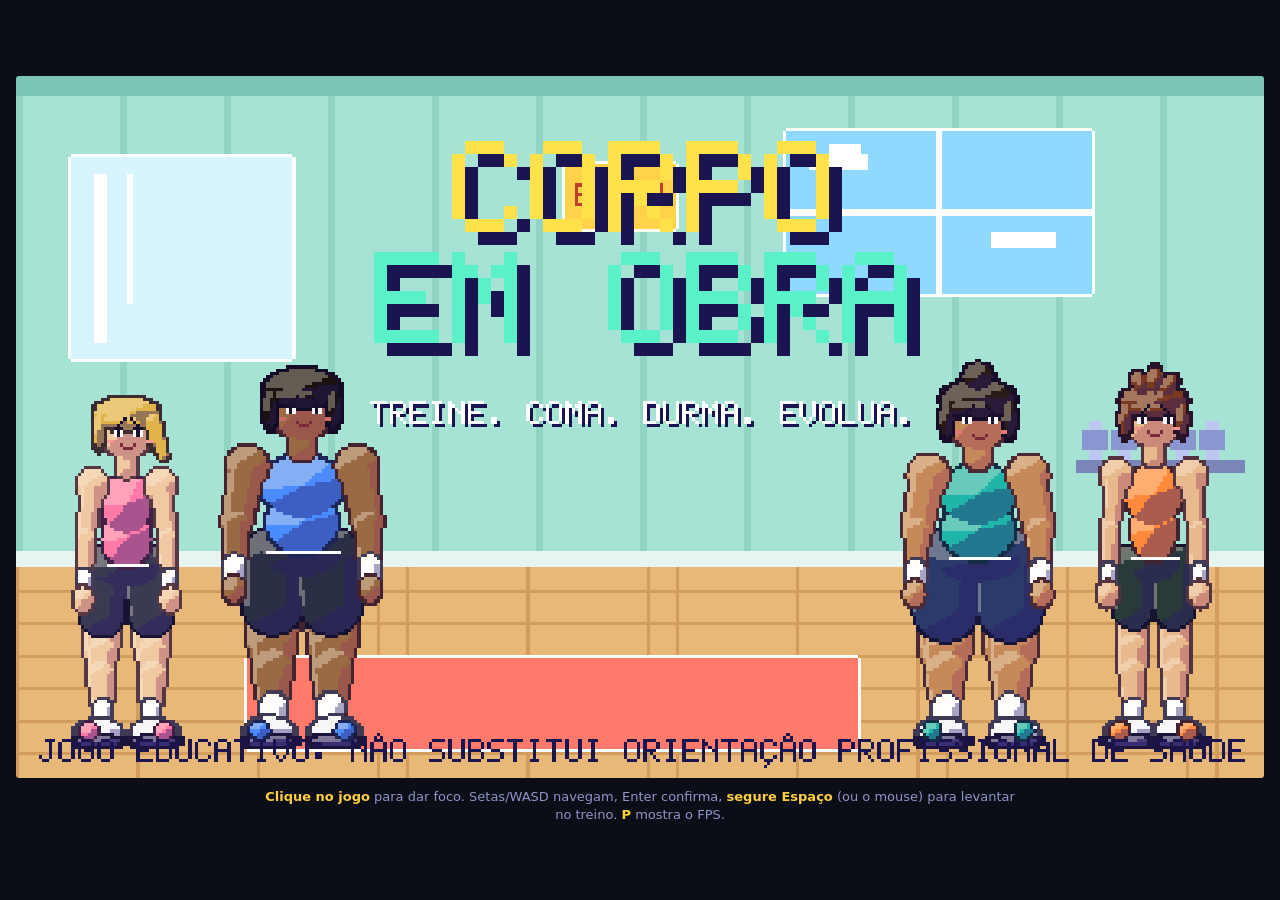
==== commit ff1d69b1: "Corpo em Obra: EPOC cap, half-set synergists, metabolic adaptation, new tips Co-Authored-By: Claude " ====
--- a/games/corpo-em-obra/index.html
+++ b/games/corpo-em-obra/index.html
@@ -174,12 +174,12 @@
 const MFRAC=[.10,.20,.10,.06,.08,.40,.06];                 // fração da massa muscular esquelética por grupo
 const TYPM={M:MFRAC.map(f=>f*30),F:MFRAC.map(f=>f*20)};    // massa "típica" (kg) por grupo, para a aparência
 const EX=[
-  {n:'SUPINO RETO',m:0,sec:[[4,.35],[2,.25]],coef:16,pose:'bench'},
-  {n:'REMADA CURVADA',m:1,sec:[[3,.3]],coef:8,pose:'row'},
-  {n:'DESENVOLVIMENTO',m:2,sec:[[4,.3]],coef:12,pose:'press'},
+  {n:'SUPINO RETO',m:0,sec:[[4,.5],[2,.5]],coef:16,pose:'bench'},
+  {n:'REMADA CURVADA',m:1,sec:[[3,.5]],coef:8,pose:'row'},
+  {n:'DESENVOLVIMENTO',m:2,sec:[[4,.5]],coef:12,pose:'press'},
   {n:'ROSCA DIRETA',m:3,sec:[],coef:15,pose:'curl'},
   {n:'TRÍCEPS FRANCÊS',m:4,sec:[],coef:11,pose:'tri'},
-  {n:'AGACHAMENTO',m:5,sec:[[6,.2]],coef:8,pose:'squat'},
+  {n:'AGACHAMENTO',m:5,sec:[[6,.5]],coef:8,pose:'squat'},
   {n:'ABDOMINAL',m:6,sec:[],coef:7,pose:'crunch'},
 ];
 const ANTAG={0:1,1:0,3:4,4:3};
@@ -222,6 +222,11 @@
   'COMER POUCO DEMAIS PARA O SEU MÚSCULO (MENOS DE ~30 KCAL POR KG DE MASSA MAGRA) ATRAPALHA A RECUPERAÇÃO.',
   'MOBILIDADE DE TORNOZELO, QUADRIL E OMBRO MELHORA A AMPLITUDE E DEIXA O AGACHAMENTO E O SUPINO MAIS SEGUROS.',
   'MEMÓRIA MUSCULAR: QUEM JÁ TREINOU RECUPERA O MÚSCULO PERDIDO MAIS RÁPIDO QUANDO VOLTA.',
+  'PROGRESSÃO: SE VOCÊ FEZ 1-2 REPS ACIMA DA ZONA EM 2 TREINOS SEGUIDOS, SOBE A CARGA 2-10%. É ASSIM QUE SE EVOLUI, NÃO TROCANDO DE EXERCÍCIO.',
+  'EPOC (QUEIMA APÓS O TREINO) É PEQUENA: MENOS DE 100 KCAL. O QUE EMAGRECE É O SALDO CALÓRICO DA SEMANA.',
+  'AO PERDER PESO O GASTO CAI UM POUCO MAIS DO QUE O ESPERADO (ADAPTAÇÃO METABÓLICA). POR ISSO O PLATÔ É NORMAL.',
+  'PROTEÍNA: CERCA DE 0,4 G/KG POR REFEIÇÃO, EM 3 A 6 REFEIÇÕES, E 1,6-2,2 G/KG NO DIA. MAIS QUE ISSO NÃO AJUDA.',
+  'MÚSCULOS AUXILIARES CONTAM MEIA SÉRIE: UMA SÉRIE DE SUPINO CONTA 1 PARA PEITO E 0,5 PARA TRÍCEPS E OMBRO.',
   'JOGO EDUCATIVO COM RITMO ACELERADO. NÃO SUBSTITUI MÉDICO, NUTRICIONISTA OU PROFISSIONAL DE EDUCAÇÃO FÍSICA.',
 ];
 const MPS=[1,.65,.34,.08,0];   // elevação da síntese proteica nos dias após o treino (≈ +65% em 24 h, +34% em 48 h)
@@ -245,7 +250,7 @@
 const musT=s=>s.mus.reduce((a,m)=>a+m.mass,0);
 const weight=s=>s.fat+musT(s)+s.other;
 const bf=s=>s.fat/weight(s);
-const bmr=s=>s.R+13*musT(s)+4.5*s.fat;          // 13 kcal/kg músculo e 4,5 kcal/kg gordura (Elia; Wang et al.)
+const bmr=s=>(s.R+13*musT(s)+4.5*s.fat)*(1-clamp((s.w0-weight(s))/s.w0,0,.25)*.6);          // 13 kcal/kg músculo e 4,5 kcal/kg gordura (Elia; Wang et al.)
 const maint=s=>bmr(s)*1.15/0.9;                  // ingestão em que gasto = ingestão (NEAT 15% + efeito térmico 10%)
 const WD=['SEG','TER','QUA','QUI','SEX','SÁB','DOM'];
 function sexF(ex){return S.prof.sex==='F'?(ex.m===5||ex.m===6?0.85:0.72):1;}
@@ -835,7 +840,7 @@
   const noviceMult=1.5/(1+.1*(S.lvl-1));
   let bump=0,gainTot=0;
   S.mus.forEach((m,i)=>{
-    const ds=clamp(S.day-m.last,0,4),mps=m.last>0?MPS[ds]:0;
+    const ds=clamp(S.day-m.last,0,4),mps=m.last>0?MPS[ds]*(S.lvl>=7&&ds>=2?.6:1):0;
     if(m.dmg>0){
       const cap=(38+22*mps)*pf*sf*ef,rep=Math.min(m.dmg,cap);m.dmg-=rep;
       const pot=m.mass0*(S.prof.sex==='M'?1.5:1.45),room=clamp(1-(m.mass-m.mass0)/(pot-m.mass0),0,1);
@@ -849,7 +854,7 @@
     m.fat*=.2;if(m.inj>0)m.inj--;
     if(m.dmg<=0.5)m.peak=0;
   });
-  const bumpK=0.055*B*bump,epoc=0.10*S.sessionKcal;
+  const bumpK=0.055*B*bump,epoc=Math.min(100,0.03*S.sessionKcal);
   const tdee=B+0.15*B+0.10*S.cal+S.sessionKcal+epoc+bumpK,bal=S.cal-tdee;
   let dFat=0;
   if(bal>=0){dFat=(bal*RITMO-gainTot*1800)/7700;}
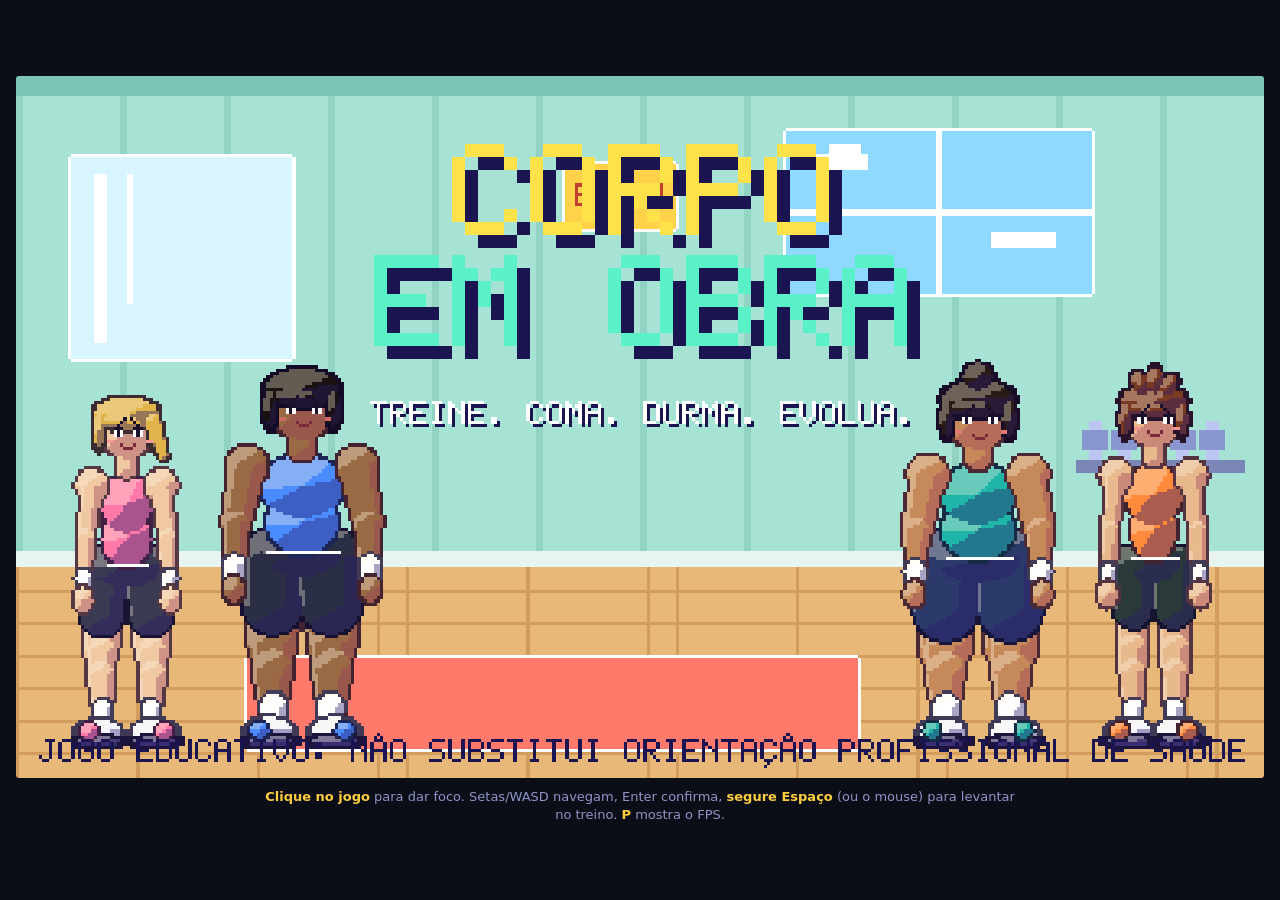
==== commit 5e0e638d: "Corpo em Obra: weekly workout sheet (ficha) with multi-week projection Co-Authored-By: Claude Sonnet" ====
--- a/games/corpo-em-obra/index.html
+++ b/games/corpo-em-obra/index.html
@@ -230,6 +230,15 @@
   'JOGO EDUCATIVO COM RITMO ACELERADO. NÃO SUBSTITUI MÉDICO, NUTRICIONISTA OU PROFISSIONAL DE EDUCAÇÃO FÍSICA.',
 ];
 const MPS=[1,.65,.34,.08,0];   // elevação da síntese proteica nos dias após o treino (≈ +65% em 24 h, +34% em 48 h)
+const FZ=[.4,.55,.7,.85];
+function fdays(kind){
+  const d=Array.from({length:7},()=>EX.map(()=>({n:0,p:1})));
+  const set=(day,l)=>l.forEach(([i,n,p])=>{d[day][i]={n,p};});
+  if(kind==='ini'){for(const x of[0,2,4])set(x,[[5,2,1],[0,2,1],[1,2,1],[2,2,1],[6,2,1]]);}
+  else if(kind==='ab'){for(const x of[0,3])set(x,[[0,3,2],[2,3,2],[4,3,2],[6,3,1]]);for(const x of[1,4])set(x,[[5,4,2],[1,4,2],[3,3,2]]);}
+  else if(kind==='av'){set(0,[[0,4,2],[2,3,2],[4,3,2]]);set(1,[[1,4,2],[3,3,2]]);set(2,[[5,5,2],[6,3,1]]);set(3,[[0,4,3],[2,3,2],[4,3,2]]);set(4,[[1,4,3],[3,3,2],[5,3,2]]);}
+  return d;
+}
 const RITMO=3;                 // aceleração do jogo: 1 dia de jogo muda o corpo como ~3 dias reais
 
 // ============ estado ============
@@ -241,7 +250,7 @@
   const p=prof||PROFS[pi],weight=p.w,fat=weight*p.bf,lbm=weight-fat,musT0=lbm*(p.sex==='M'?.46:.40);
   const mus=MFRAC.map(f=>({lastEnd:-1e9,mass:musT0*f,mass0:musT0*f,pk:musT0*f,dmg:0,last:-9,inj:0,fat:0,peak:0}));
   const bmr0=370+21.6*lbm;   // Katch-McArdle para o ponto de partida
-  const s={prof:p,pi,day:1,wd:0,fat,other:lbm-musT0,mus,neural:MFRAC.map(()=>1),R:bmr0-13*musT0-4.5*fat,
+  const s={fx:{days:fdays('ab'),weeks:12,pg:0},prof:p,pi,day:1,wd:0,fat,other:lbm-musT0,mus,neural:MFRAC.map(()=>1),R:bmr0-13*musT0-4.5*fat,
     shock:0,afterShock:false,techLoad:0,clock:0,mobToday:0,mob:mobBase(p),wsets:MFRAC.map(()=>[0,0,0,0,0,0,0]),vload:MFRAC.map(()=>[0,0,0,0,0,0,0]),warm:MFRAC.map(()=>-9),fatigue:0,deload:0,reb:0,since:0,cal:0,prot:1.6,xp:0,lvl:1,sets:0,sessionKcal:0,hist:[],allUnlocked:false,sleepH:7.5,lastNight:null,w0:weight,bf0:p.bf,bmr0};
   s.cal=Math.round(maint(s)/50)*50;
   s.hist.push({day:1,w:weight,bf:p.bf,bmr:bmr0,tdee:bmr0*1.15+0.1*s.cal,mus:musT0});
@@ -817,7 +826,7 @@
     if(warmSet){exs.forEach(x=>{S.warm[EX[x].m]=S.day;});}
     else{
       const cnt=1+.5*(w.drops+w.pauses);setsAdd=cnt;
-      exs.forEach(x=>{const e=EX[x];S.wsets[e.m][0]+=cnt;for(const [si,fr] of e.sec)S.wsets[si][0]+=cnt*fr*.5;S.vload[e.m][0]+=w.vl;});
+      exs.forEach(x=>{const e=EX[x];S.wsets[e.m][0]+=cnt;for(const [si,fr] of e.sec)S.wsets[si][0]+=cnt*fr;S.vload[e.m][0]+=w.vl;});
     }
   }
   const xp=Math.round((reps*3+avgForm*20+(w.tech!=='norm'?15:0)+(w.perfects||0))*0.6);
@@ -870,7 +879,7 @@
   S.lastNight=NIGHT;
   // fadiga acumulada: cada série injeta fadiga, o sono e o deload aceleram a dissipação
   const dsets=S.wsets.reduce((a,v)=>a+v[0],0);
-  S.fatigue=clamp(S.fatigue*(S.deload>0?.78:.9)+dsets*1.6*(S.deload>0?.5:1)*(S.shock>0?1.25:1)+S.techLoad*1.2+(h<6.5?4:0)-(h>=7.5?1:0),0,100);
+  S.fatigue=clamp(S.fatigue*(S.deload>0?.78:.9)+dsets*1.15*(S.deload>0?.5:1)*(S.shock>0?1.25:1)+S.techLoad*1.2+(h<6.5?4:0)-(h>=7.5?1:0),0,100);
   S.techLoad=0;
   if(S.shock>0){S.shock--;if(S.shock===0)S.afterShock=true;}
   S.mus.forEach(m=>{m.lastEnd=-1e9;});
@@ -930,6 +939,7 @@
     else if(act==='nutri'){go('nutri');sel='cm';}
     else if(act==='body'){BODYPG=0;go('body');sel='bk';}
     else if(act==='plan'){go('plan');sel='plback';}
+    else if(act==='ficha'){FD=0;go('ficha');sel='fd0';}
     else if(act==='mob'){MOB=null;go('mob');sel='mj0';}
     else if(act==='sleep'){go('sleep');sel='s2';}
     if(pressed('KeyU')){S.allUnlocked=true;say('TODAS AS TÉCNICAS LIBERADAS',C.acc2);}
@@ -956,6 +966,22 @@
       if(act&&act[0]==='m'&&act[1]==='j'&&S.mobToday<3)MOB={j:+act[2],t:0,st:'run',inz:0,n:0,v:0,g:.5};
       else if(act==='mback'||back){go('hub');sel='train';}
     }
+  }
+  else if(scr==='ficha'){
+    const fx=S.fx;let m;
+    if(act){
+      if(m=/^fd(\d)$/.exec(act))FD=+m[1];
+      else if(m=/^f([mp])(\d)$/.exec(act)){const it=fx.days[FD][+m[2]];it.n=clamp(it.n+(m[1]==='p'?1:-1),0,6);}
+      else if(m=/^fc(\d)$/.exec(act)){const it=fx.days[FD][+m[1]];it.p=(it.p+1)%4;}
+      else if(m=/^pr(\d)$/.exec(act)){fx.days=fdays(['ini','ab','av','none'][+m[1]]);}
+      else if(act==='fw'){fx.weeks=fx.weeks>=24?4:fx.weeks===4?8:fx.weeks===8?12:24;}
+      else if(act==='fgo'){projectFicha(fx.weeks);go('proj');sel='pback';return;}
+    }
+    if(back){go('hub');sel='train';}
+  }
+  else if(scr==='proj'){
+    if(act==='pgt')S.fx.pg=S.fx.pg?0:1;
+    if(act==='pback'||back){go('ficha');sel='fgo';}
   }
   else if(scr==='plan'){
     if(act==='shock'&&S.shock<=0&&S.deload<=0){S.shock=14;S.afterShock=false;say('SEMANA DE CHOQUE: 14 DIAS',C.org);}
@@ -1005,10 +1031,12 @@
   else if(scr==='nutri')rNutri();
   else if(scr==='sleep')rSleep();
   else if(scr==='plan')rPlan();
+  else if(scr==='ficha')rFicha();
+  else if(scr==='proj')rProj();
   else if(scr==='mob')rMob();
   else if(scr==='night')rNight();
   else if(scr==='body')rBody();
-  if(['select','custom','tsetup','nutri','sleep','body','result','plan','mob'].includes(scr))button('__back',W-48,2,46,12,'VOLTAR');
+  if(['select','custom','tsetup','nutri','sleep','body','result','plan','mob','ficha','proj'].includes(scr))button('__back',W-48,2,46,12,'VOLTAR');
   if(toast){const a=Math.min(1,toast.life/20);ctx.globalAlpha=a;box(W/2-150,4,300,16,'#101430',C.acc);T(toast.t,W/2,9,toast.c,'c');ctx.globalAlpha=1;}
 }
 let TITLE_ST=null;
@@ -1090,9 +1118,10 @@
   button('train',132,20,78,22,'TREINAR');
   button('nutri',214,20,86,22,'NUTRIÇÃO');
   button('mob',304,20,72,22,'MOBILID.');
-  button('body',132,46,78,22,'CORPO');
-  button('plan',214,46,86,22,'PLANILHA');
-  button('sleep',304,46,72,22,'DORMIR',{sub:''});
+  button('body',132,46,56,22,'CORPO');
+  button('plan',192,46,64,22,'PLANILHA');
+  button('ficha',260,46,52,22,'FICHA');
+  button('sleep',316,46,60,22,'DORMIR',{sub:''});
   panel(132,72,244,88,'MÚSCULOS: RECUPERAÇÃO E FORÇA');
   S.mus.forEach((m,i)=>{
     const y=86+i*10.3,ex=EX[i],st=exStatus(i);
@@ -1292,6 +1321,95 @@
   TL('ARTICULAÇÃO TRAVADA FAZ A VIZINHA COMPENSAR: QUADRIL PRESO SOBRECARREGA A LOMBAR.',14,185,46,C.dim,9);
   button('mback',300,190,70,14,'OK');
 }
+// ---------- FICHA: monta a semana e projeta a evolução com o mesmo modelo do jogo ----------
+let FD=0,PROJ=null;
+function planSets(i,fx=S.fx){let n=0;for(const d of fx.days)d.forEach((it,k)=>{if(!it.n)return;const ex=EX[k];if(ex.m===i)n+=it.n;for(const [si,fr] of ex.sec)if(si===i)n+=it.n*fr;});return n;}
+function simSet(i,pct,toFail){
+  const ex=EX[i],m=S.mus[ex.m],rmc=rm(ex),load=round05(rmc*pct),warm=pct<=.4;
+  const lr2=load/Math.max(1,rmc*(1-m.fat*.3)),form=.82*(.85+.15*mobF(i));
+  let St=clamp((1-m.fat*.8-m.dmg/250)*Math.min(1,.82+.045*carbKg(S)),.2,1);
+  const cost=(0.028+0.17*lr2*lr2)*(1+(1-form)*.4);let reps=0,dm=0;
+  while(reps<40){
+    if(St<=.04)break;
+    if(!toFail&&St-cost<cost*2)break;
+    reps++;dm+=(0.35+0.65*(1-St))*Math.pow(form,1.5)*(lr2<.3?.4:1)*3.4*(warm?.5:1)*(S.lvl<=3?1.2:1);St=Math.max(0,St-cost);
+  }
+  if(!reps)return;
+  m.dmg=Math.min(100,m.dmg+dm);m.last=S.day;m.peak=Math.max(m.peak,m.dmg);m.fat=Math.min(1,m.fat+(1-St)*.35);
+  for(const [si,fr] of ex.sec){const q=S.mus[si];q.dmg=Math.min(100,q.dmg+dm*fr);q.last=S.day;q.peak=Math.max(q.peak,q.dmg);}
+  S.sessionKcal+=reps*(4+load*.12)+20;S.sets++;S.warm[ex.m]=S.day;
+  if(!warm){S.wsets[ex.m][0]+=1;for(const [si,fr] of ex.sec)S.wsets[si][0]+=fr;S.vload[ex.m][0]+=load*reps;}
+  S.xp+=Math.round((reps*3+form*20)*.6);S.lvl=lvlOf(S.xp);
+  S.neural[ex.m]=Math.min(1.8,S.neural[ex.m]+.012*(.4+form)*(S.day<=28?1.8:1));
+}
+function projectFicha(weeks){
+  const sv={S,scr,NIGHT,tipI,sel,tick,toast,z:SND.zzz,l:SND.lvl};
+  SND.zzz=()=>{};
+  const s0=JSON.parse(JSON.stringify(S));S=JSON.parse(JSON.stringify(S));
+  const rows=[],sets=Array(7).fill(0);let deloads=0;
+  try{
+    for(let d=0;d<weeks*7;d++){
+      if(needDeload(S)){S.deload=7;S.since=0;S.shock=0;S.afterShock=false;deloads++;}
+      const mul=S.deload>0?.5:1;
+      S.fx.days[S.wd].forEach((it,k)=>{if(!it.n)return;const n=Math.max(1,Math.round(it.n*mul));for(let q=0;q<n;q++)simSet(k,FZ[it.p],q===n-1&&S.deload<=0);});
+      S.wsets.forEach((a,i)=>{sets[i]+=a[0];});
+      endDay(S.sleepH||7.5);
+      rows.push({bal:NIGHT?NIGHT.bal:0,w:weight(S),bf:bf(S),mus:musT(S),fat:S.fatigue,lvl:S.lvl,dl:S.deload>0});
+    }
+    const s1=S;
+    PROJ={weeks,rows,s0,s1,sets:sets.map(v=>v/weeks),deloads,rm0:EX.map(e=>rm(e,s0)),rm1:EX.map(e=>rm(e,s1)),m0:s0.mus.map(m=>m.mass),m1:s1.mus.map(m=>m.mass)};
+  }finally{S=sv.S;scr=sv.scr;NIGHT=sv.NIGHT;tipI=sv.tipI;sel=sv.sel;tick=sv.tick;toast=sv.toast;SND.zzz=sv.z;}
+}
+function zoneShort(i,n){const L=landm(S,i);return n<=0?{t:'-',c:C.dim}:n<L[1]?{t:'BAIXO',c:C.blu}:n<=L[2]?{t:'ÓTIMO',c:C.grn}:n<=L[3]?{t:'ALTO',c:C.org}:{t:'EXCESSO',c:C.red};}
+function rFicha(){
+  drawGym(true);R(0,0,W,H,'rgba(0,0,0,.55)');
+  const fx=S.fx;panel(4,16,376,196,'FICHA DE TREINO: MONTE A SEMANA');
+  for(let d=0;d<7;d++){const n=fx.days[d].reduce((a,b)=>a+b.n,0);button('fd'+d,8,30+d*25,64,21,WD[d],{act:FD===d,al:'l',sub:n?n+'S':'-'});}
+  T(WD[FD]+': EXERCÍCIO / SÉRIES / CARGA',80,31,C.acc);
+  EX.forEach((e,i)=>{const it=fx.days[FD][i],y=42+i*24;
+    T(e.n,80,y+6,it.n?C.txt:C.dim);
+    button('fm'+i,176,y,16,19,'-');T(String(it.n),200,y+6,it.n?C.acc2:C.dim,'c');button('fp'+i,208,y,16,19,'+');
+    button('fc'+i,228,y,36,19,Math.round(FZ[it.p]*100)+'%',{dis:!it.n});});
+  button('pr0',270,30,106,14,'INICIANTE 3X');button('pr1',270,46,106,14,'A/B 4X');button('pr2',270,62,106,14,'AVANÇADO 5X');button('pr3',270,78,106,14,'LIMPAR');
+  button('fgo',270,96,106,20,'PROJETAR');button('fw',270,118,106,14,'PERÍODO: '+fx.weeks+' SEM');
+  T('SÉRIES POR SEMANA',274,141,C.dim);
+  MUSC.forEach((nm,i)=>{const n=planSets(i),z=zoneShort(i,n);T(nm.slice(0,5)+' '+n.toFixed(0),274,152+i*8.7,z.c);T(z.t,372,152+i*8.7,z.c,'r');});
+}
+function rProj(){
+  drawGym(true);R(0,0,W,H,'rgba(0,0,0,.6)');
+  const P=PROJ,fx=S.fx;panel(4,16,376,196,'PROJEÇÃO EM '+P.weeks+' SEMANAS');
+  button('pgt',236,2,56,12,fx.pg?'GRÁFICO':'MÚSCULOS');button('pback',8,196,60,12,'FICHA');
+  const L=P.rows,n=L.length;
+  const spark=(x,y,w,h,k,col,lab,a,b,fmt)=>{
+    const v=L.map(r=>r[k]),mn=Math.min(...v),mx=Math.max(...v),sp=Math.max(1e-6,mx-mn);
+    R(x,y,w,h,C.out);R(x+1,y+1,w-2,h-2,'#16246a');
+    let px=null,py=null;
+    for(let q=0;q<w-4;q++){const i=Math.round(q/(w-5)*(n-1)),cx=x+2+q,cy=y+h-3-(v[i]-mn)/sp*(h-6);if(px!==null)lineMain(px,py,cx,cy,col);px=cx;py=cy;}
+    for(let i=0;i<n;i++)if(L[i].dl){R(x+2+Math.round(i/(n-1)*(w-5)),y+h-2,1,1,C.blu);}
+    T(lab,x,y-9,C.txt);T(fmt(a)+' > '+fmt(b),x+w,y-9,col,'r');};
+  if(!fx.pg){
+    spark(10,40,214,28,'w',C.acc,'PESO KG',L[0].w,L[n-1].w,v=>v.toFixed(1));
+    spark(10,82,214,28,'mus',C.acc2,'MÚSCULO KG',P.s0.mus.reduce((a,m)=>a+m.mass,0),L[n-1].mus,v=>v.toFixed(1));
+    spark(10,124,214,28,'bf',C.org,'GORDURA %',bf(P.s0)*100,L[n-1].bf*100,v=>(v<1?v*100:v).toFixed(1));
+    spark(10,166,214,26,'fat',C.red,'FADIGA',0,L[n-1].fat,v=>Math.round(v)+'%');
+    T('ANTES',266,38,C.dim,'c');T('DEPOIS',338,38,C.dim,'c');
+    figFront(266,120,.45,P.s0,{expr:0});figFront(338,120,.45,P.s1,{expr:3});
+    T(weight(P.s0).toFixed(1)+' KG',266,124,C.txt,'c');T(weight(P.s1).toFixed(1)+' KG',338,124,C.txt,'c');
+    T((bf(P.s0)*100).toFixed(0)+'% GORD',266,134,C.dim,'c');T((bf(P.s1)*100).toFixed(0)+'% GORD',338,134,C.dim,'c');
+    T('NÍVEL '+P.s0.lvl+' > '+P.s1.lvl,302,148,C.acc,'c');
+    T('DELOADS AUTOMÁTICOS: '+P.deloads,302,160,C.blu,'c');
+    {const mb=L.reduce((a,r)=>a+r.bal,0)/n;T('SALDO MÉDIO '+(mb>=0?'+':'')+Math.round(mb)+' KCAL/DIA',302,172,mb<-150?C.red:mb>150?C.org:C.grn,'c');}
+    T('NÃO É PRESCRIÇÃO',302,186,C.dim,'c');
+  }else{
+    T('MÚSCULO',12,30,C.dim);T('SÉRIES',70,30,C.dim);T('ZONA',120,30,C.dim);T('MASSA',190,30,C.dim);T('FORÇA (KG)',256,30,C.dim);
+    MUSC.forEach((nm,i)=>{const y=44+i*18,z=zoneShort(i,P.sets[i]),dg=(P.m1[i]-P.m0[i])*1000;
+      T(nm,12,y,C.txt);T(P.sets[i].toFixed(1),70,y,z.c);T(z.t,120,y,z.c);
+      T((dg>=0?'+':'')+Math.round(dg)+' G',190,y,dg>0?C.acc2:C.dim);
+      T(P.rm0[i].toFixed(0)+' > '+P.rm1[i].toFixed(0),256,y,C.txt);
+      bar(322,y-1,50,7,clamp((P.rm1[i]/Math.max(1,P.rm0[i])-1)/1.2,0,1),C.acc2);});
+    TL('ACIMA DO LIMITE QUE VOCÊ RECUPERA ENTRA DELOAD AUTOMÁTICO. A FORÇA SOBE MAIS NO COMEÇO (ADAPTAÇÃO NEURAL).',12,170,56,C.dim,9);
+  }
+}
 function rPlan(){
   drawGym(true);R(0,0,W,H,'rgba(0,0,0,.55)');
   panel(8,18,368,190,'PLANILHA DE VOLUME · SEMANA '+meso(S)+' DO CICLO');
@@ -1404,7 +1522,7 @@
 }
 window.__gym={get S(){return S;},get scr(){return scr;},get WK(){return WK;},get NIGHT(){return NIGHT;},get RES(){return RES;},get TS(){return TS;},
   step(n=1){for(let i=0;i<n;i++)update();},render,go,setHold(v){testHold=v;},makeState,endDay,startWorkout,sel:()=>sel,
-  setS(s){S=s;},get MOB(){return MOB;},mobF,landm,wk7,restPct,bmr:()=>bmr(S),weight:()=>weight(S),bf:()=>bf(S)};
+  setS(s){S=s;},get MOB(){return MOB;},projectFicha,get PROJ(){return PROJ;},fdays,planSets,mobF,landm,wk7,restPct,bmr:()=>bmr(S),weight:()=>weight(S),bf:()=>bf(S)};
 requestAnimationFrame(frame);
 })();
 </script>
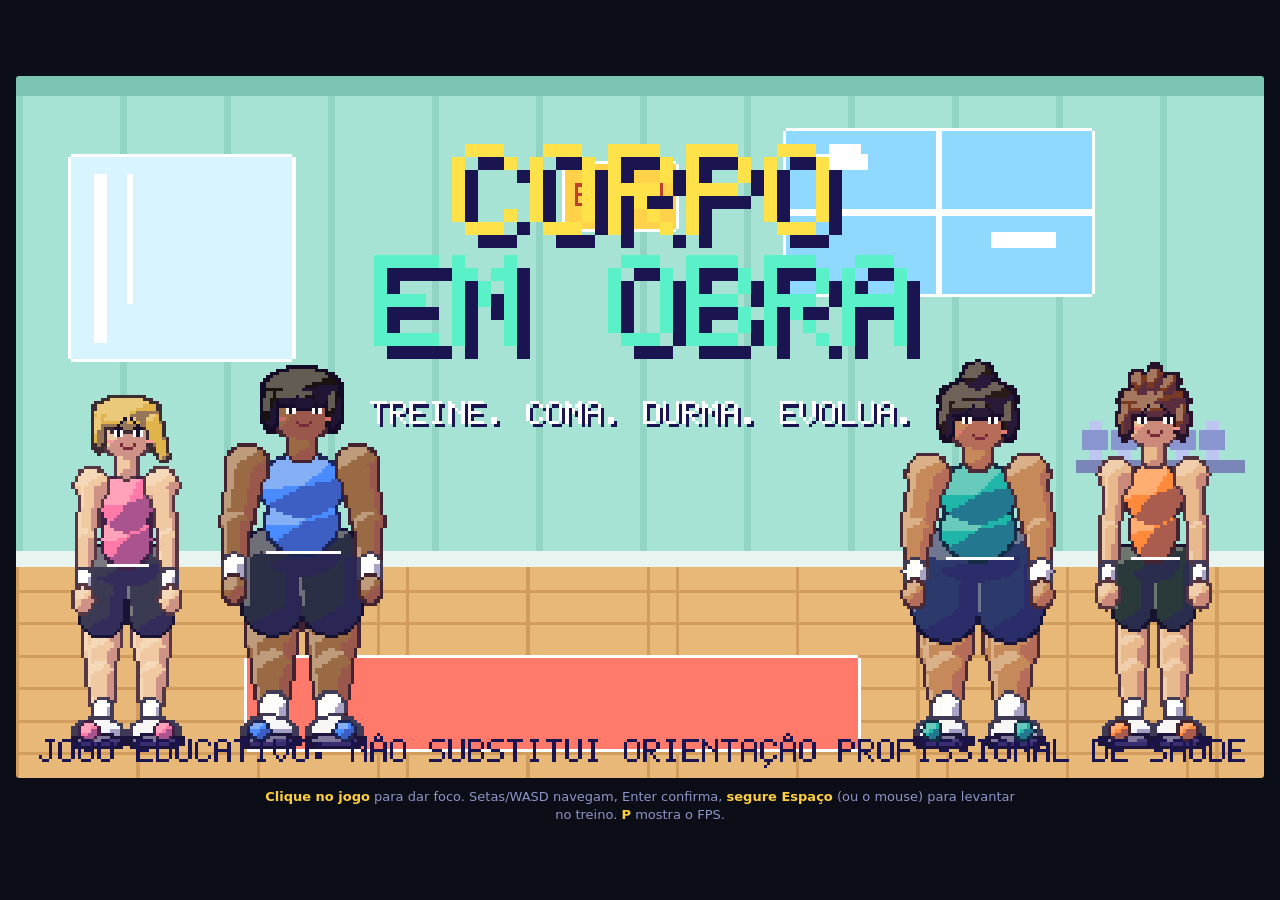
==== commit 969e0192: "Corpo em Obra: write the workout sheet as free text (parser, custom exercises) Co-Authored-By: Claud" ====
--- a/games/corpo-em-obra/index.html
+++ b/games/corpo-em-obra/index.html
@@ -130,6 +130,7 @@
 const keys={},prs=new Set();
 const mouse={x:0,y:0,down:false,click:false,moved:false};
 addEventListener('keydown',e=>{
+  if(e.target&&e.target.tagName==='TEXTAREA')return;
   if(['Space','ArrowUp','ArrowDown','ArrowLeft','ArrowRight','Tab'].includes(e.code))e.preventDefault();
   if(!keys[e.code]||(e.repeat&&(scr==='custom'||scr==='nutri')&&(e.code==='Enter'||e.code==='Space')))prs.add(e.code);keys[e.code]=true;initAudio();
 });
@@ -182,6 +183,18 @@
   {n:'AGACHAMENTO',m:5,sec:[[6,.5]],coef:8,pose:'squat'},
   {n:'ABDOMINAL',m:6,sec:[],coef:7,pose:'crunch'},
 ];
+EX.push(
+  {n:'SUPINO INCLINADO',m:0,sec:[[4,.5],[2,.5]],coef:14,pose:'bench'},
+  {n:'CRUCIFIXO',m:0,sec:[],coef:7,pose:'bench'},
+  {n:'PUXADA FRENTE',m:1,sec:[[3,.5]],coef:9,pose:'row'},
+  {n:'REMADA BAIXA',m:1,sec:[[3,.5]],coef:9,pose:'row'},
+  {n:'ELEVAÇÃO LATERAL',m:2,sec:[],coef:5,pose:'press'},
+  {n:'ROSCA MARTELO',m:3,sec:[],coef:12,pose:'curl'},
+  {n:'TRÍCEPS PULLEY',m:4,sec:[],coef:10,pose:'tri'},
+  {n:'LEG PRESS',m:5,sec:[],coef:14,pose:'squat'},
+  {n:'CADEIRA EXTENSORA',m:5,sec:[],coef:6,pose:'squat'},
+  {n:'AFUNDO',m:5,sec:[],coef:6,pose:'squat'},
+  {n:'ABDOMINAL INFRA',m:6,sec:[],coef:6,pose:'crunch'});
 const ANTAG={0:1,1:0,3:4,4:3};
 const TECH=[
   {id:'norm',n:'NORMAL',lv:1,d:'SÉRIE ATÉ A FALHA. É A BASE DE TUDO.'},
@@ -230,13 +243,17 @@
   'JOGO EDUCATIVO COM RITMO ACELERADO. NÃO SUBSTITUI MÉDICO, NUTRICIONISTA OU PROFISSIONAL DE EDUCAÇÃO FÍSICA.',
 ];
 const MPS=[1,.65,.34,.08,0];   // elevação da síntese proteica nos dias após o treino (≈ +65% em 24 h, +34% em 48 h)
-const FZ=[.4,.55,.7,.85];
+const FZ=[.4,.55,.7,.85],TECHS=['norm','drop','rp','bi','super'],TLB={norm:'NORMAL',drop:'DROP',rp:'REST-P',bi:'BI-SET',super:'SUPER'};
 function fdays(kind){
-  const d=Array.from({length:7},()=>EX.map(()=>({n:0,p:1})));
-  const set=(day,l)=>l.forEach(([i,n,p])=>{d[day][i]={n,p};});
-  if(kind==='ini'){for(const x of[0,2,4])set(x,[[5,2,1],[0,2,1],[1,2,1],[2,2,1],[6,2,1]]);}
-  else if(kind==='ab'){for(const x of[0,3])set(x,[[0,3,2],[2,3,2],[4,3,2],[6,3,1]]);for(const x of[1,4])set(x,[[5,4,2],[1,4,2],[3,3,2]]);}
-  else if(kind==='av'){set(0,[[0,4,2],[2,3,2],[4,3,2]]);set(1,[[1,4,2],[3,3,2]]);set(2,[[5,5,2],[6,3,1]]);set(3,[[0,4,3],[2,3,2],[4,3,2]]);set(4,[[1,4,3],[3,3,2],[5,3,2]]);}
+  const d=[[],[],[],[],[],[],[]],e=(i,n,p,t)=>({i,n,p,t:t||'norm'});
+  if(kind==='ini'){for(const x of[0,2,4])d[x]=[e(5,2,1),e(0,2,1),e(1,2,1),e(2,2,1),e(6,2,1)];}
+  else if(kind==='ab'){for(const x of[0,3])d[x]=[e(0,3,2),e(2,3,2),e(4,3,2),e(6,3,1)];for(const x of[1,4])d[x]=[e(5,4,2),e(1,4,2),e(3,3,2)];}
+  else if(kind==='av'){d[0]=[e(0,4,2),e(2,3,2),e(4,3,2)];d[1]=[e(1,4,2),e(3,3,2)];d[2]=[e(5,5,2),e(6,3,1)];d[3]=[e(0,4,3),e(2,3,2),e(4,3,2)];d[4]=[e(1,4,3),e(3,3,2),e(5,3,2)];}
+  else if(kind==='comb'){
+    d[0]=[e(0,3,2,'super'),e(1,3,2),e(2,3,2,'bi'),e(11,3,1),e(13,3,2,'drop')];
+    d[1]=[e(5,4,2),e(14,3,2,'bi'),e(15,3,1),e(6,3,1)];
+    d[3]=[e(7,3,2,'bi'),e(8,3,1),e(3,3,2,'super'),e(4,3,2),e(17,3,1)];
+    d[4]=[e(9,3,2,'bi'),e(10,3,2),e(16,3,2,'drop'),e(11,3,1)];}
   return d;
 }
 const RITMO=3;                 // aceleração do jogo: 1 dia de jogo muda o corpo como ~3 dias reais
@@ -250,7 +267,7 @@
   const p=prof||PROFS[pi],weight=p.w,fat=weight*p.bf,lbm=weight-fat,musT0=lbm*(p.sex==='M'?.46:.40);
   const mus=MFRAC.map(f=>({lastEnd:-1e9,mass:musT0*f,mass0:musT0*f,pk:musT0*f,dmg:0,last:-9,inj:0,fat:0,peak:0}));
   const bmr0=370+21.6*lbm;   // Katch-McArdle para o ponto de partida
-  const s={fx:{days:fdays('ab'),weeks:12,pg:0},prof:p,pi,day:1,wd:0,fat,other:lbm-musT0,mus,neural:MFRAC.map(()=>1),R:bmr0-13*musT0-4.5*fat,
+  const s={fx:{days:fdays('comb'),weeks:12,pg:0},prof:p,pi,day:1,wd:0,fat,other:lbm-musT0,mus,neural:MFRAC.map(()=>1),R:bmr0-13*musT0-4.5*fat,
     shock:0,afterShock:false,techLoad:0,clock:0,mobToday:0,mob:mobBase(p),wsets:MFRAC.map(()=>[0,0,0,0,0,0,0]),vload:MFRAC.map(()=>[0,0,0,0,0,0,0]),warm:MFRAC.map(()=>-9),fatigue:0,deload:0,reb:0,since:0,cal:0,prot:1.6,xp:0,lvl:1,sets:0,sessionKcal:0,hist:[],allUnlocked:false,sleepH:7.5,lastNight:null,w0:weight,bf0:p.bf,bmr0};
   s.cal=Math.round(maint(s)/50)*50;
   s.hist.push({day:1,w:weight,bf:p.bf,bmr:bmr0,tdee:bmr0*1.15+0.1*s.cal,mus:musT0});
@@ -282,15 +299,15 @@
 const fatPen=s=>s.fatigue>60?.12*(s.fatigue-60)/40:0;
 const carbKg=s=>Math.max(0,(s.cal-4*s.prot*weight(s)-9*.9*weight(s))/4/weight(s));
 const meso=s=>Math.floor((s.day-1)/7)+1;
-const needDeload=s=>s.deload<=0&&(s.fatigue>75||s.since>=28||s.afterShock);
+const needDeload=s=>s.deload<=0&&(s.fatigue>75||(s.since>=28&&s.fatigue>30)||(s.afterShock&&s.fatigue>30));
 const MOBN=['TORNOZELO','QUADRIL','TÓRAX','OMBRO','LOMBAR'];
 const MOBT=['MOBILIDADE','MOBILIDADE','MOBILIDADE','MOBILIDADE','ESTABILIDADE'];
 const MOBD=['TORNOZELO NA PAREDE','GLÚTEO DEITADO','ROTAÇÃO TORÁCICA','MOBILIDADE DE OMBRO','PRANCHA LATERAL'];
 const MOBX=['AGACHAMENTO','AGACHAMENTO E STIFF','REMADA, SUPINO, DESENV.','SUPINO, DESENV., TRÍCEPS','AGACH., REMADA, ABDOM.'];
 const EXJ=[[3,2],[2,4],[3,2],[],[3],[0,1,4],[4]];
-const mobF=(i,s=S)=>{const j=EXJ[i];return j.length?j.reduce((a,k)=>a+s.mob[k],0)/j.length/100:1;};
+const mobF=(i,s=S)=>{const j=EXJ[EX[i].m];return j.length?j.reduce((a,k)=>a+s.mob[k],0)/j.length/100:1;};
 const mobSt=v=>v>=75?{t:'EXCELENTE',c:C.grn}:v>=50?{t:'BOM',c:C.acc}:{t:'RUIM',c:C.red};
-const restPct=i=>{const m=S.mus[EX[i].m];return clamp((S.clock-m.lastEnd)/([0,1,2,5].includes(i)?150:90),0,1);};
+const restPct=i=>{const m=S.mus[EX[i].m];return clamp((S.clock-m.lastEnd)/([0,1,2,5].includes(EX[i].m)?150:90),0,1);};
 const techOpen=t=>S.allUnlocked||S.lvl>=t.lv;
 function exStatus(i){const m=S.mus[EX[i].m];if(m.inj>0)return{t:'LESÃO '+m.inj+'D',c:C.red,ok:false};if(m.dmg>60)return{t:'MUITO DOLORIDO',c:C.red,ok:true};if(m.dmg>25)return{t:'DOLORIDO',c:C.org,ok:true};if(m.dmg>5)return{t:'RECUPERANDO',c:C.acc,ok:true};return{t:'RECUPERADO',c:C.grn,ok:true};}
 
@@ -712,7 +729,7 @@
   const ex=EX[cfg.ex],m=S.mus[ex.m],rmc=rm(ex),load=round05(rmc*cfg.pct);
   WK={cfg,ex,exI:cfg.ex,tech:cfg.tech,stage:1,load,rm:rmc,state:'ready',cd:1.8,t:0,cyc:0,p:0,pv:0,expr:0,v:0,maxP:0,devS:0,devN:0,reps:0,miss:0,
     S:clamp((1-m.fat*0.8-m.dmg/250)*Math.min(1,.82+.045*carbKg(S)),0.25,1),vl:0,forms:[],stim:0,dmg:{},kcal:0,drops:0,pauses:0,fcd:0,pop:[],shake:0,combo:0,best:0,sloppy:false,totalTime:0,sweat:[],sparks:0,perfects:0,startS:0};
-  {const need=(cfg.pct<=.4?45:([0,1,2,5].includes(cfg.ex)?150:90)+(cfg.pct>=.85?40:0)),rf=clamp((S.clock-m.lastEnd)/need,0,1);WK.S=clamp(WK.S*(.78+.22*rf),.2,1);WK.rf=rf;}
+  {const need=(cfg.pct<=.4?45:([0,1,2,5].includes(ex.m)?150:90)+(cfg.pct>=.85?40:0)),rf=clamp((S.clock-m.lastEnd)/need,0,1);WK.S=clamp(WK.S*(.78+.22*rf),.2,1);WK.rf=rf;}
   WK.startS=WK.S;go('work');
 }
 function nextExFor(cfg){return cfg.ex2;}
@@ -968,16 +985,28 @@
     }
   }
   else if(scr==='ficha'){
-    const fx=S.fx;let m;
+    const fx=S.fx,l=fx.days[FD];let m;
     if(act){
       if(m=/^fd(\d)$/.exec(act))FD=+m[1];
-      else if(m=/^f([mp])(\d)$/.exec(act)){const it=fx.days[FD][+m[2]];it.n=clamp(it.n+(m[1]==='p'?1:-1),0,6);}
-      else if(m=/^fc(\d)$/.exec(act)){const it=fx.days[FD][+m[1]];it.p=(it.p+1)%4;}
-      else if(m=/^pr(\d)$/.exec(act)){fx.days=fdays(['ini','ab','av','none'][+m[1]]);}
+      else if(m=/^fm(\d)$/.exec(act)){const j=+m[1];if(l[j]){if(l[j].n<=1)l.splice(j,1);else l[j].n--;fixPairs(l);}}
+      else if(m=/^fp(\d)$/.exec(act)){const it=l[+m[1]];if(it)it.n=Math.min(6,it.n+1);}
+      else if(m=/^fc(\d)$/.exec(act)){const it=l[+m[1]];if(it)it.p=(it.p+1)%4;}
+      else if(m=/^ft(\d)$/.exec(act)){const j=+m[1],it=l[j];if(it){let k=TECHS.indexOf(it.t);do{k=(k+1)%TECHS.length;}while((TECHS[k]==='bi'||TECHS[k]==='super')&&j+1>=l.length);it.t=TECHS[k];fixPairs(l);}}
+      else if(act==='ftxt'){openFichaText();return;}
+      else if(act==='fadd'){PK=0;go('fpick');sel='mt0';return;}
+      else if(m=/^pr(\d)$/.exec(act)){fx.days=fdays(['ini','ab','av','comb','none'][+m[1]]);}
       else if(act==='fw'){fx.weeks=fx.weeks>=24?4:fx.weeks===4?8:fx.weeks===8?12:24;}
       else if(act==='fgo'){projectFicha(fx.weeks);go('proj');sel='pback';return;}
     }
     if(back){go('hub');sel='train';}
+  }
+  else if(scr==='fpick'){
+    let m;
+    if(act){
+      if(m=/^mt(\d)$/.exec(act))PK=+m[1];
+      else if(m=/^pe(\d+)$/.exec(act)){S.fx.days[FD].push({i:+m[1],n:3,p:2,t:'norm'});go('ficha');sel='fd'+FD;return;}
+    }
+    if(back){go('ficha');sel='fadd';}
   }
   else if(scr==='proj'){
     if(act==='pgt')S.fx.pg=S.fx.pg?0:1;
@@ -1006,6 +1035,7 @@
   if(act==='unl'){S.allUnlocked=true;say('TODAS AS TÉCNICAS LIBERADAS',C.acc2);return;}
   if(back){if(t.step===0){go('hub');sel='train';}else{t.step--;if(t.step===0)sel='e'+t.ex;else if(t.step===1)sel='l1';else sel='t0';}return;}
   if(!act)return;
+  if(act==='xpg'){TPG++;sel='xpg';return;}
   if(t.step===0&&act[0]==='e'){t.ex=+act.slice(1);t.step=1;sel='l1';}
   else if(t.step===1&&act[0]==='l'){t.pct=[.4,.55,.7,.85][+act[1]-0];t.step=2;sel='t0';}
   else if(t.step===2&&act[0]==='t'){
@@ -1032,11 +1062,12 @@
   else if(scr==='sleep')rSleep();
   else if(scr==='plan')rPlan();
   else if(scr==='ficha')rFicha();
+  else if(scr==='fpick')rPick();
   else if(scr==='proj')rProj();
   else if(scr==='mob')rMob();
   else if(scr==='night')rNight();
   else if(scr==='body')rBody();
-  if(['select','custom','tsetup','nutri','sleep','body','result','plan','mob','ficha','proj'].includes(scr))button('__back',W-48,2,46,12,'VOLTAR');
+  if(['select','custom','tsetup','nutri','sleep','body','result','plan','mob','ficha','fpick','proj'].includes(scr))button('__back',W-48,2,46,12,'VOLTAR');
   if(toast){const a=Math.min(1,toast.life/20);ctx.globalAlpha=a;box(W/2-150,4,300,16,'#101430',C.acc);T(toast.t,W/2,9,toast.c,'c');ctx.globalAlpha=1;}
 }
 let TITLE_ST=null;
@@ -1143,8 +1174,10 @@
   T(titles[t.step],W/2,6,C.acc,'c');
   if(t.step===0){
     panel(8,20,200,186);
-    EX.forEach((e,i)=>{const st=exStatus(i);button('e'+i,12,34+i*24,192,21,e.n,{dis:!st.ok,sub:st.t,subc:st.c,al:'l'});});
-    const ci=sel&&sel[0]==='e'?+sel.slice(1):0,ex=EX[ci];
+    const pages=Math.ceil(EX.length/6);TPG%=pages;
+    EX.forEach((e,i)=>{if(F(i/6)!==TPG)return;const st=exStatus(i),q=i%6;button('e'+i,12,32+q*24,192,21,e.n,{dis:!st.ok,sub:st.t,subc:st.c,al:'l'});});
+    button('xpg',12,178,192,22,'MAIS EXERCÍCIOS ('+(TPG+1)+'/'+pages+')');
+    const ci=sel&&/^e\d+$/.test(sel)?+sel.slice(1):TPG*6,ex=EX[ci];
     panel(214,20,162,186,'DETALHES');
     T('MÚSCULO: '+MUSC[ex.m],220,36,C.txt);
     T('FORÇA MÁX: '+rm(ex).toFixed(0)+' KG',220,47,C.acc2);
@@ -1321,59 +1354,161 @@
   TL('ARTICULAÇÃO TRAVADA FAZ A VIZINHA COMPENSAR: QUADRIL PRESO SOBRECARREGA A LOMBAR.',14,185,46,C.dim,9);
   button('mback',300,190,70,14,'OK');
 }
-// ---------- FICHA: monta a semana e projeta a evolução com o mesmo modelo do jogo ----------
-let FD=0,PROJ=null;
-function planSets(i,fx=S.fx){let n=0;for(const d of fx.days)d.forEach((it,k)=>{if(!it.n)return;const ex=EX[k];if(ex.m===i)n+=it.n;for(const [si,fr] of ex.sec)if(si===i)n+=it.n*fr;});return n;}
-function simSet(i,pct,toFail){
-  const ex=EX[i],m=S.mus[ex.m],rmc=rm(ex),load=round05(rmc*pct),warm=pct<=.4;
-  const lr2=load/Math.max(1,rmc*(1-m.fat*.3)),form=.82*(.85+.15*mobF(i));
-  let St=clamp((1-m.fat*.8-m.dmg/250)*Math.min(1,.82+.045*carbKg(S)),.2,1);
-  const cost=(0.028+0.17*lr2*lr2)*(1+(1-form)*.4);let reps=0,dm=0;
-  while(reps<40){
-    if(St<=.04)break;
-    if(!toFail&&St-cost<cost*2)break;
-    reps++;dm+=(0.35+0.65*(1-St))*Math.pow(form,1.5)*(lr2<.3?.4:1)*3.4*(warm?.5:1)*(S.lvl<=3?1.2:1);St=Math.max(0,St-cost);
-  }
-  if(!reps)return;
+// ---------- FICHA: monta a semana (exercícios, séries, carga, técnica) e projeta a evolução ----------
+let FD=0,PROJ=null,PK=0,TPG=0;
+function fixPairs(l){l.forEach((it,j)=>{const pr=j>0&&(l[j-1].t==='bi'||l[j-1].t==='super');if(pr)it.t='norm';if((it.t==='bi'||it.t==='super')&&j+1>=l.length)it.t='norm';});}
+function planSets(i,fx=S.fx){let n=0;for(const d of fx.days)for(const it of d){if(!it.n||it.p===0)continue;const ex=EX[it.i],k=it.n*(it.t==='drop'||it.t==='rp'?2:1);if(ex.m===i)n+=k;for(const [si,fr] of ex.sec)if(si===i)n+=k*fr;}return n;}
+function simSet(i,pct,toFail,tech,St0){
+  tech=tech||'norm';
+  const ex=EX[i],m=S.mus[ex.m],rmc=rm(ex),load0=round05(rmc*pct),warm=pct<=.4,form=.82*(.85+.15*mobF(i));
+  let St=St0===undefined?clamp((1-m.fat*.8-m.dmg/250)*Math.min(1,.82+.045*carbKg(S)),.2,1):St0;
+  let reps=0,dm=0,extra=0,load=load0;
+  const block=(ld,fail)=>{const lr2=ld/Math.max(1,rmc*(1-m.fat*.3)),cost=(0.028+0.17*lr2*lr2)*(1+(1-form)*.4);let r=0;
+    while(r<40){if(St<=.04)break;if(!fail&&St-cost<cost*2)break;r++;reps++;dm+=(0.35+0.65*(1-St))*Math.pow(form,1.5)*(lr2<.3?.4:1)*3.4*(warm?.5:1)*(S.lvl<=3?1.2:1);St=Math.max(0,St-cost);}};
+  block(load,toFail||tech==='drop'||tech==='rp');
+  if(tech==='drop')for(let d=0;d<2;d++){load=round05(load*.75);St=Math.max(St,.5);block(load,true);extra+=.5;}
+  if(tech==='rp')for(let d=0;d<2;d++){St=Math.max(St,.35);block(load,true);extra+=.5;}
+  if(!reps)return St;
+  dm*=DMGM[tech]||1;
   m.dmg=Math.min(100,m.dmg+dm);m.last=S.day;m.peak=Math.max(m.peak,m.dmg);m.fat=Math.min(1,m.fat+(1-St)*.35);
   for(const [si,fr] of ex.sec){const q=S.mus[si];q.dmg=Math.min(100,q.dmg+dm*fr);q.last=S.day;q.peak=Math.max(q.peak,q.dmg);}
-  S.sessionKcal+=reps*(4+load*.12)+20;S.sets++;S.warm[ex.m]=S.day;
-  if(!warm){S.wsets[ex.m][0]+=1;for(const [si,fr] of ex.sec)S.wsets[si][0]+=fr;S.vload[ex.m][0]+=load*reps;}
-  S.xp+=Math.round((reps*3+form*20)*.6);S.lvl=lvlOf(S.xp);
+  S.sessionKcal+=reps*(4+load0*.12)+20;S.sets++;S.warm[ex.m]=S.day;
+  if(!warm){const c=1+extra;S.wsets[ex.m][0]+=c;for(const [si,fr] of ex.sec)S.wsets[si][0]+=c*fr;S.vload[ex.m][0]+=load0*reps;}
+  S.xp+=Math.round((reps*3+form*20+(tech!=='norm'?15:0))*.6);S.lvl=lvlOf(S.xp);
   S.neural[ex.m]=Math.min(1.8,S.neural[ex.m]+.012*(.4+form)*(S.day<=28?1.8:1));
+  return St;
 }
 function projectFicha(weeks){
-  const sv={S,scr,NIGHT,tipI,sel,tick,toast,z:SND.zzz,l:SND.lvl};
+  const sv={S,scr,NIGHT,tipI,sel,tick,toast,z:SND.zzz};
   SND.zzz=()=>{};
   const s0=JSON.parse(JSON.stringify(S));S=JSON.parse(JSON.stringify(S));
   const rows=[],sets=Array(7).fill(0);let deloads=0;
   try{
     for(let d=0;d<weeks*7;d++){
       if(needDeload(S)){S.deload=7;S.since=0;S.shock=0;S.afterShock=false;deloads++;}
-      const mul=S.deload>0?.5:1;
-      S.fx.days[S.wd].forEach((it,k)=>{if(!it.n)return;const n=Math.max(1,Math.round(it.n*mul));for(let q=0;q<n;q++)simSet(k,FZ[it.p],q===n-1&&S.deload<=0);});
+      const dl=S.deload>0,mul=dl?.5:1,l=S.fx.days[S.wd];
+      for(let j=0;j<l.length;j++){
+        const it=l[j];if(!it.n)continue;
+        const t=dl?'norm':it.t,pa=(t==='bi'||t==='super')?l[j+1]:null;
+        const n=Math.max(1,Math.round(it.n*mul));
+        for(let q=0;q<n;q++){
+          const last=q===n-1&&!dl;
+          if(pa){simSet(it.i,FZ[it.p],false,'norm');simSet(pa.i,FZ[pa.p],last,'norm',t==='bi'?.55:undefined);if(q===0&&S.shock<=0)S.techLoad++;}
+          else{simSet(it.i,FZ[it.p],last,last?t:'norm');if(last&&t!=='norm'&&S.shock<=0)S.techLoad++;}
+        }
+        if(pa)j++;
+      }
       S.wsets.forEach((a,i)=>{sets[i]+=a[0];});
       endDay(S.sleepH||7.5);
       rows.push({bal:NIGHT?NIGHT.bal:0,w:weight(S),bf:bf(S),mus:musT(S),fat:S.fatigue,lvl:S.lvl,dl:S.deload>0});
     }
-    const s1=S;
-    PROJ={weeks,rows,s0,s1,sets:sets.map(v=>v/weeks),deloads,rm0:EX.map(e=>rm(e,s0)),rm1:EX.map(e=>rm(e,s1)),m0:s0.mus.map(m=>m.mass),m1:s1.mus.map(m=>m.mass)};
+    const s1=S,B=EX.slice(0,7);
+    PROJ={weeks,rows,s0,s1,sets:sets.map(v=>v/weeks),deloads,rm0:B.map(e=>rm(e,s0)),rm1:B.map(e=>rm(e,s1)),m0:s0.mus.map(m=>m.mass),m1:s1.mus.map(m=>m.mass)};
   }finally{S=sv.S;scr=sv.scr;NIGHT=sv.NIGHT;tipI=sv.tipI;sel=sv.sel;tick=sv.tick;toast=sv.toast;SND.zzz=sv.z;}
 }
 function zoneShort(i,n){const L=landm(S,i);return n<=0?{t:'-',c:C.dim}:n<L[1]?{t:'BAIXO',c:C.blu}:n<=L[2]?{t:'ÓTIMO',c:C.grn}:n<=L[3]?{t:'ALTO',c:C.org}:{t:'EXCESSO',c:C.red};}
+// ---------- escrever a ficha em texto ----------
+const nrm=t=>t.toLowerCase().normalize('NFD').replace(/[\u0300-\u036f]/g,'');
+const DAYRX=/^\s*(segunda|seg|terca|ter|quarta|qua|quinta|qui|sexta|sex|sabado|sab|domingo|dom)(-feira)?\s*[:\-–]\s*(.*)$/;
+const DAYIDX={seg:0,ter:1,qua:2,qui:3,sex:4,sab:5,dom:6};
+const ALIAS=[[/supino.*inclin/,7],[/supino|bench/,0],[/crucifixo|\bfly\b|peck|crossover/,8],[/puxada|pulldown|pull down|barra fixa|pulley frente/,9],[/remada.*(baixa|sentada)/,10],[/remada/,1],[/desenvolvimento|militar/,2],[/elevacao lateral/,11],[/martelo/,12],[/rosca|biceps|scott/,3],[/triceps.*(pulley|corda|polia)|pulley|corda/,13],[/triceps|frances|testa/,4],[/leg ?press/,14],[/extensora/,15],[/afundo|avanco|passada|bulgaro/,16],[/agacha|squat|hack/,5],[/infra/,17],[/abdominal|abdomen|prancha|crunch/,6]];
+const MKEY=[[/peito|peitoral/,0],[/costas|dorsal/,1],[/ombro|deltoide/,2],[/biceps/,3],[/triceps/,4],[/perna|coxa|quadriceps|gluteo|posterior|panturrilha|femoral/,5],[/abdomen|abdominal|core/,6]];
+const MPOSE=['bench','row','press','curl','tri','squat','crunch'],MCOEF=[12,8,9,10,9,10,6];
+function parseItem(raw){
+  const t=raw.trim();if(!t)return null;const low=nrm(t);let tech='norm';
+  if(/bi-?set|biset/.test(low))tech='bi';else if(/super-?set|superserie|super serie/.test(low))tech='super';else if(/drop/.test(low))tech='drop';else if(/rest-?pause|\brp\b/.test(low))tech='rp';
+  let n=3,reps=10;const m=/(\d+)\s*[x×*]\s*(\d+)/.exec(low);
+  if(m){n=+m[1];reps=+m[2];}else{const m2=/(\d+)\s*series?/.exec(low);if(m2)n=+m2[1];}
+  const pm=/\(([^)]*)\)/.exec(low);
+  const name=low.replace(/\([^)]*\)/g,' ').replace(/(\d+)\s*[x×*]\s*(\d+)/g,' ').replace(/bi-?set|biset|super-?set|superserie|super serie|drop( ?set)?|rest-?pause|\brp\b|\d+\s*series?/g,' ').replace(/[^a-z ]/g,' ').replace(/\s+/g,' ').trim();
+  return{raw:t,name,n:clamp(n,1,6),p:reps<=6?3:reps<=10?2:1,tech,hint:pm?pm[1]:''};
+}
+function resolveEx(it,notes){
+  for(const [rx,idx] of ALIAS)if(rx.test(it.name))return idx;
+  const ex=EX.findIndex(e=>nrm(e.n)===it.name);if(ex>=0)return ex;
+  let m=-1;for(const [rx,k] of MKEY)if(rx.test(it.hint+' '+it.name)){m=k;break;}
+  if(m<0||!it.name){notes.push('NÃO ENTENDI "'+it.raw.slice(0,24).toUpperCase()+'". ESCREVA O MÚSCULO ENTRE PARÊNTESES.');return -1;}
+  EX.push({n:it.name.toUpperCase().slice(0,22),m,sec:[],coef:MCOEF[m],pose:MPOSE[m],custom:true});
+  notes.push('CRIEI "'+EX[EX.length-1].n+'" ('+MUSC[m]+').');return EX.length-1;
+}
+function parseFicha(text){
+  const days=[[],[],[],[],[],[],[]],notes=[];let cur=-1,seen=0;
+  const add=(raw)=>{
+    if(cur<0)return;
+    const parts=raw.split('+').map(parseItem).filter(Boolean);if(!parts.length)return;
+    const ids=parts.map(p=>resolveEx(p,notes));
+    parts.forEach((p,k)=>{
+      if(ids[k]<0)return;
+      const e={i:ids[k],n:p.n,p:p.p,t:p.tech};
+      if(k===0&&parts.length>1&&ids[1]>=0&&p.tech!=='bi'&&p.tech!=='super')e.t=EX[ids[0]].m===EX[ids[1]].m?'bi':'super';
+      if(days[cur].length>=7){if(!notes.includes('MÁXIMO 7 EXERCÍCIOS POR DIA.'))notes.push('MÁXIMO 7 EXERCÍCIOS POR DIA.');return;}
+      days[cur].push(e);
+    });
+  };
+  for(const line of text.split(/\n/)){
+    const nl=nrm(line).trim();if(!nl)continue;
+    const dm=DAYRX.exec(nl);
+    if(dm){cur=DAYIDX[dm[1].slice(0,3)];seen++;const rest=line.slice(line.search(/[:\-–]/)+1);rest.split(/[,;]/).forEach(add);}
+    else if(cur<0){cur=0;seen++;notes.push('SEM DIA NO COMEÇO: USEI SEGUNDA.');line.split(/[,;]/).forEach(add);}
+    else line.split(/[,;]/).forEach(add);
+  }
+  days.forEach(fixPairs);
+  return{days,notes,seen};
+}
+const DAYFULL=['SEGUNDA','TERÇA','QUARTA','QUINTA','SEXTA','SÁBADO','DOMINGO'],TECHTXT={norm:'',drop:' drop set',rp:' rest-pause',bi:' bi-set',super:' super-set'};
+function fichaToText(){
+  return S.fx.days.map((l,d)=>l.length?DAYFULL[d]+':\n'+l.map(it=>EX[it.i].n.toLowerCase()+' '+it.n+'x'+[15,12,10,6][it.p]+TECHTXT[it.t]).join('\n'):'').filter(Boolean).join('\n\n');
+}
+let FOV=null;
+function openFichaText(){
+  if(FOV){FOV.style.display='flex';FOV.querySelector('textarea').value=fichaToText();FOV.querySelector('.fmsg').textContent='';return;}
+  const o=document.createElement('div');
+  o.style.cssText='position:fixed;inset:0;z-index:20;background:rgba(5,7,20,.88);display:flex;align-items:center;justify-content:center;padding:16px;box-sizing:border-box;font:14px/1.4 system-ui,sans-serif;color:#e9ebff';
+  o.innerHTML='<div style="width:min(560px,100%);max-height:100%;overflow:auto;background:#161a3a;border:1px solid #6a74b8;border-radius:8px;padding:14px;box-sizing:border-box;display:flex;flex-direction:column;gap:8px">'
+   +'<b style="color:#ffcf3f;font-size:16px">Escreva a sua ficha</b>'
+   +'<div style="color:#b8bfe8;font-size:13px">Um dia por bloco: <i>Segunda:</i> e, nas linhas de baixo, os exercícios com <i>séries x repetições</i>. Palavras que o jogo entende: <b>bi-set</b>, <b>super-set</b>, <b>drop set</b>, <b>rest-pause</b> (a técnica da linha vale com a linha de baixo, no bi-set e super-set). Você também pode juntar com <b>+</b>, como <i>supino 4x10 + remada 4x10</i>. Exercício que não existe no jogo é criado se você puser o músculo entre parênteses, como <i>rosca inversa (bíceps) 3x12</i>.</div>'
+   +'<textarea spellcheck="false" style="width:100%;height:240px;box-sizing:border-box;background:#0b0d17;color:#e9ebff;border:1px solid #6a74b8;border-radius:6px;padding:8px;font:16px/1.4 ui-monospace,monospace;resize:vertical"></textarea>'
+   +'<div class="fmsg" style="color:#5af0c8;font-size:13px;min-height:18px"></div>'
+   +'<div style="display:flex;gap:8px;justify-content:flex-end"><button class="fclose" style="font:600 14px system-ui;padding:8px 14px;border-radius:6px;border:1px solid #6a74b8;background:#2a2f55;color:#e9ebff">Fechar</button><button class="fapply" style="font:600 14px system-ui;padding:8px 14px;border-radius:6px;border:1px solid #ffcf3f;background:#ffcf3f;color:#10122a">Aplicar na ficha</button></div></div>';
+  document.body.appendChild(o);FOV=o;
+  const ta=o.querySelector('textarea');ta.value=fichaToText();
+  o.querySelector('.fclose').onclick=()=>{o.style.display='none';cv.focus();};
+  o.querySelector('.fapply').onclick=()=>{
+    const r=parseFicha(ta.value),msg=o.querySelector('.fmsg');
+    const tot=r.days.reduce((a,l)=>a+l.length,0);
+    if(!tot){msg.style.color='#ff6a7a';msg.textContent='Não entendi nenhum exercício. Exemplo: "Segunda:" e embaixo "supino 4x10".'+(r.notes.length?' '+r.notes.join(' '):'');return;}
+    S.fx.days=r.days;FD=Math.max(0,r.days.findIndex(l=>l.length));
+    msg.style.color=r.notes.length?'#ffa850':'#5af0c8';
+    msg.textContent='Ficha aplicada: '+tot+' exercícios em '+r.days.filter(l=>l.length).length+' dias.'+(r.notes.length?' Avisos: '+r.notes.join(' ').toLowerCase():'');
+  };
+}
 function rFicha(){
   drawGym(true);R(0,0,W,H,'rgba(0,0,0,.55)');
-  const fx=S.fx;panel(4,16,376,196,'FICHA DE TREINO: MONTE A SEMANA');
-  for(let d=0;d<7;d++){const n=fx.days[d].reduce((a,b)=>a+b.n,0);button('fd'+d,8,30+d*25,64,21,WD[d],{act:FD===d,al:'l',sub:n?n+'S':'-'});}
-  T(WD[FD]+': EXERCÍCIO / SÉRIES / CARGA',80,31,C.acc);
-  EX.forEach((e,i)=>{const it=fx.days[FD][i],y=42+i*24;
-    T(e.n,80,y+6,it.n?C.txt:C.dim);
-    button('fm'+i,176,y,16,19,'-');T(String(it.n),200,y+6,it.n?C.acc2:C.dim,'c');button('fp'+i,208,y,16,19,'+');
-    button('fc'+i,228,y,36,19,Math.round(FZ[it.p]*100)+'%',{dis:!it.n});});
-  button('pr0',270,30,106,14,'INICIANTE 3X');button('pr1',270,46,106,14,'A/B 4X');button('pr2',270,62,106,14,'AVANÇADO 5X');button('pr3',270,78,106,14,'LIMPAR');
-  button('fgo',270,96,106,20,'PROJETAR');button('fw',270,118,106,14,'PERÍODO: '+fx.weeks+' SEM');
-  T('SÉRIES POR SEMANA',274,141,C.dim);
-  MUSC.forEach((nm,i)=>{const n=planSets(i),z=zoneShort(i,n);T(nm.slice(0,5)+' '+n.toFixed(0),274,152+i*8.7,z.c);T(z.t,372,152+i*8.7,z.c,'r');});
+  const fx=S.fx,l=fx.days[FD];panel(4,16,376,196,'FICHA DE TREINO: MONTE A SEMANA');
+  for(let d=0;d<7;d++){const n=fx.days[d].reduce((a,b)=>a+b.n,0);button('fd'+d,8,30+d*25,52,21,WD[d],{act:FD===d,al:'l',sub:n?n+'S':'-'});}
+  T('EXERCÍCIO',66,31,C.acc);T('SÉR',165,31,C.acc);T('CARGA',198,31,C.acc);T('TÉCNICA',232,31,C.acc);
+  l.forEach((it,j)=>{const y=40+j*20,pa=j>0&&(l[j-1].t==='bi'||l[j-1].t==='super');
+    T((pa?'+ ':'')+EX[it.i].n.slice(0,pa?12:14),66,y+5,pa?C.blu:C.txt);
+    button('fm'+j,152,y,14,17,'-');T(String(it.n),174,y+5,C.acc2,'c');button('fp'+j,182,y,14,17,'+');
+    button('fc'+j,198,y,28,17,Math.round(FZ[it.p]*100)+'%');
+    button('ft'+j,230,y,46,17,pa?'PAR':TLB[it.t],{dis:pa});});
+  if(!l.length)T('DIA DE DESCANSO. ADICIONE UM EXERCÍCIO.',66,60,C.dim);
+  button('fadd',66,184,130,14,'+ ADICIONAR EXERCÍCIO',{dis:l.length>=7});button('ftxt',200,184,76,14,'ESCREVER');
+  T('BI: MESMO MÚSCULO. SUPER: OPOSTOS.',66,203,C.dim);
+  [['INICIANTE 3X','pr0'],['A/B 4X','pr1'],['AVANÇADO 5X','pr2'],['COMBINADO','pr3'],['LIMPAR','pr4']].forEach((a,k)=>button(a[1],280,28+k*15,96,13,a[0]));
+  button('fgo',280,106,96,18,'PROJETAR');button('fw',280,126,96,13,'PERÍODO: '+fx.weeks+' SEM');
+  T('SÉRIES/SEM',282,143,C.dim);
+  MUSC.forEach((nm,i)=>{const n=planSets(i),z=zoneShort(i,n);T(nm.slice(0,5)+' '+n.toFixed(0),282,153+i*8.5,z.c);T(z.t,374,153+i*8.5,z.c,'r');});
+}
+function rPick(){
+  drawGym(true);R(0,0,W,H,'rgba(0,0,0,.6)');panel(4,16,376,196,'ADICIONAR EXERCÍCIO A '+WD[FD]);
+  MUSC.forEach((nm,i)=>button('mt'+i,8,30+i*24,70,21,nm,{act:PK===i,al:'l'}));
+  let q=0;EX.forEach((e,i)=>{if(e.m!==PK)return;button('pe'+i,84,30+q*24,176,21,e.n,{al:'l',sub:rm(e).toFixed(0)+'KG'});q++;});
+  T('FORÇA (KG)',268,31,C.dim);
+  const ex=EX[+(sel&&sel.slice(0,2)==='pe'?sel.slice(2):EX.findIndex(e=>e.m===PK))]||EX[0];
+  TL('TOQUE EM UM EXERCÍCIO PARA ADICIONAR AO DIA. DEPOIS AJUSTE AS SÉRIES, A CARGA E A TÉCNICA.',268,46,18,C.txt,9);
+  T('TAMBÉM TRABALHA:',268,110,C.dim);
+  T(ex.sec.length?ex.sec.map(a=>MUSC[a[0]]).join(', '):'SÓ '+MUSC[ex.m],268,122,C.acc2);
 }
 function rProj(){
   drawGym(true);R(0,0,W,H,'rgba(0,0,0,.6)');
@@ -1522,7 +1657,7 @@
 }
 window.__gym={get S(){return S;},get scr(){return scr;},get WK(){return WK;},get NIGHT(){return NIGHT;},get RES(){return RES;},get TS(){return TS;},
   step(n=1){for(let i=0;i<n;i++)update();},render,go,setHold(v){testHold=v;},makeState,endDay,startWorkout,sel:()=>sel,
-  setS(s){S=s;},get MOB(){return MOB;},projectFicha,get PROJ(){return PROJ;},fdays,planSets,mobF,landm,wk7,restPct,bmr:()=>bmr(S),weight:()=>weight(S),bf:()=>bf(S)};
+  setS(s){S=s;},get MOB(){return MOB;},parseFicha,fichaToText,projectFicha,get PROJ(){return PROJ;},fdays,planSets,mobF,landm,wk7,restPct,bmr:()=>bmr(S),weight:()=>weight(S),bf:()=>bf(S)};
 requestAnimationFrame(frame);
 })();
 </script>
